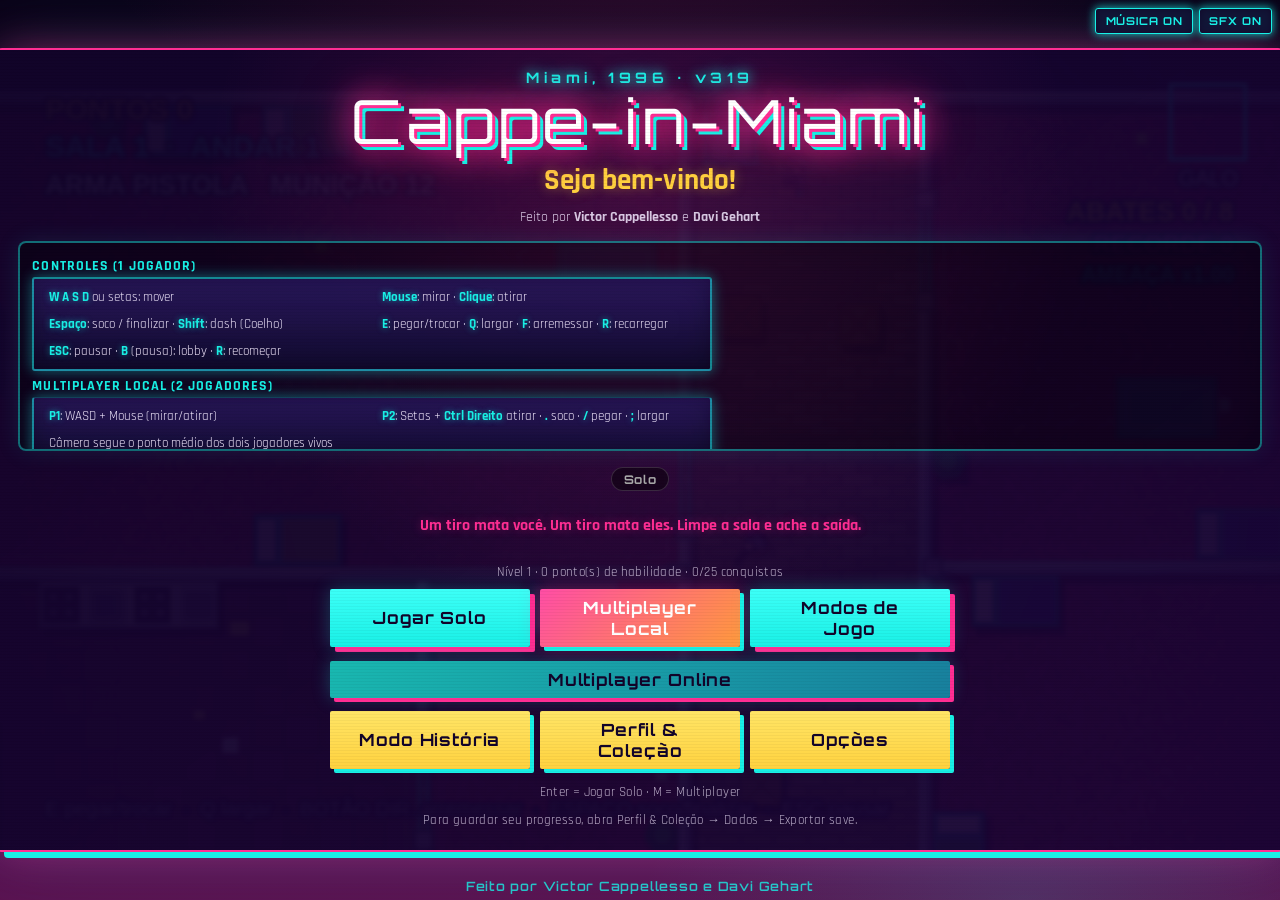
==== Cappe-in-MiamiRustWasm/index.html @ 6940a144 "Altera recarga para R nas duas versões" ====
<!DOCTYPE html>
<html lang="pt-BR">
<head>
  <meta charset="UTF-8">
  <meta name="viewport" content="width=device-width, initial-scale=1">
  <title>Cappe-in-Miami</title>
  <link rel="icon" href="data:,">
  <link rel="preconnect" href="https://fonts.gstatic.com" crossorigin>
  <link rel="preconnect" href="https://fonts.googleapis.com">
  <link rel="stylesheet" href="https://fonts.googleapis.com/css2?family=Orbitron:wght@400;600;700;900&family=Rajdhani:wght@400;600;700&family=Atkinson+Hyperlegible:wght@400;700&display=swap" media="print" onload="this.media='all'">
  <noscript><link rel="stylesheet" href="https://fonts.googleapis.com/css2?family=Orbitron:wght@400;600;700;900&family=Rajdhani:wght@400;600;700&family=Atkinson+Hyperlegible:wght@400;700&display=swap"></noscript>
  <style>
:root { --rosa:#ff2e93; --ciano:#19f0e6; --amarelo:#ffd23f; --roxo:#2d0f5c; --noite:#12042a; --laranja:#ff8a1f; }
* { box-sizing: border-box; }
body {
  margin: 0; min-height: 100vh; display: grid; place-items: center;
  background:
    radial-gradient(ellipse 80% 50% at 50% -10%, rgba(255,46,147,.18), transparent 55%),
    radial-gradient(ellipse 60% 40% at 80% 100%, rgba(25,240,230,.12), transparent 50%),
    linear-gradient(180deg, #0a0218 0%, var(--noite) 35%, var(--roxo) 70%, #5a1250 100%);
  color: #f3e9ff; font-family: "Rajdhani", "Trebuchet MS", Verdana, sans-serif;
  overflow-x: hidden;
}
body::before {
  content: "";
  position: fixed; inset: 0; pointer-events: none; z-index: 0;
  background-image:
    linear-gradient(rgba(25,240,230,.04) 1px, transparent 1px),
    linear-gradient(90deg, rgba(255,46,147,.035) 1px, transparent 1px);
  background-size: 48px 48px;
  mask-image: radial-gradient(ellipse 70% 60% at 50% 40%, #000 20%, transparent 75%);
  animation: grid-drift 28s linear infinite;
}
@keyframes grid-drift { to { background-position: 0 48px, 48px 0; } }
.stage {
  position: relative; z-index: 1;
  width: min(100vw, calc(100vh * 1.6), 1280px); aspect-ratio: 960/600;
  box-shadow:
    0 0 0 2px var(--rosa),
    6px 6px 0 2px var(--ciano),
    0 0 40px rgba(255,46,147,.45),
    0 0 80px rgba(25,240,230,.15);
  border-radius: 2px;
}
canvas { display: block; width: 100%; height: 100%; background: #0d0320; cursor: crosshair; image-rendering: auto; }
.scan { position: absolute; inset: 0; pointer-events: none; background: repeating-linear-gradient(0deg, rgba(0,0,0,.05) 0 1px, transparent 1px 3px); will-change: opacity; }
.overlay {
  position: absolute; inset: 0; display: flex; flex-direction: column; align-items: center; justify-content: center;
  text-align: center; padding: 1rem;
  background:
    radial-gradient(ellipse 90% 70% at 50% 30%, rgba(45,15,92,.55), transparent 70%),
    rgba(10,2,28,.94);
  backdrop-filter: blur(2px);
}
.oculto { display: none; }
.tag { margin: 0; color: var(--ciano); text-shadow: 0 0 12px var(--ciano), 0 0 24px rgba(25,240,230,.4); letter-spacing: .12em; font-weight: 700; }
h1, h2 { font-family: Impact, "Arial Black", sans-serif; font-weight: 400; margin: .2rem 0; }
h1 {
  font-size: clamp(2.6rem, 9vw, 5.5rem); line-height: .95; color: #fff;
  text-shadow: 3px 3px 0 var(--rosa), 6px 6px 0 var(--ciano), 0 0 30px rgba(255,46,147,.8), 0 0 60px rgba(255,46,147,.35);
  animation: neon 4s infinite;
}
h2 { font-size: clamp(1.6rem, 5.5vw, 3rem); color: var(--rosa); text-shadow: 3px 3px 0 var(--ciano), 0 0 20px rgba(255,46,147,.4); }
@keyframes neon { 0%,18%,22%,62%,64%,100% { opacity: 1; } 20%,63% { opacity: .55; } }
.bemvindo { margin: .8rem 0 0; font-size: clamp(1.2rem, 3.5vw, 1.8rem); color: var(--amarelo); font-weight: bold; text-shadow: 0 0 12px rgba(255,210,63,.4); }
.credito { margin: .2rem 0 .6rem; font-size: clamp(.9rem, 2.4vw, 1.1rem); opacity: .9; }
.controles { list-style: none; margin: 0; padding: .6rem 1rem; font-size: clamp(.7rem, 2vw, .95rem);
  border: 2px solid rgba(25,240,230,.55); background: linear-gradient(180deg, rgba(45,15,92,.85), rgba(18,4,42,.9));
  box-shadow: 0 0 20px rgba(25,240,230,.12), inset 0 0 30px rgba(0,0,0,.25); border-radius: 4px; }
.controles li { margin: .15rem 0; }
.controles b { color: var(--ciano); text-shadow: 0 0 6px rgba(25,240,230,.5); }
.regra { color: var(--rosa); font-weight: bold; font-size: clamp(.75rem, 2vw, 1rem); text-shadow: 0 0 10px rgba(255,46,147,.35); }
button {
  padding: .7rem 2.2rem; font: bold 1.2rem Impact, sans-serif; letter-spacing: .05em; cursor: pointer;
  color: var(--noite); background: linear-gradient(180deg, #3dfff7, var(--ciano));
  border: 0; box-shadow: 5px 5px 0 var(--rosa), 0 0 18px rgba(25,240,230,.25);
  border-radius: 3px; transition: transform .12s ease, filter .12s ease, box-shadow .12s ease;
}
button:hover {
  background: linear-gradient(180deg, #ffe066, var(--amarelo));
  box-shadow: 5px 5px 0 var(--ciano), 0 0 22px rgba(255,210,63,.35);
  filter: brightness(1.05);
}
button:focus-visible { outline: 3px solid var(--amarelo); outline-offset: 3px; }
.dica { margin: .4rem 0 0; font-size: .8rem; opacity: .75; letter-spacing: .03em; }

/* seleção de máscaras */
.grade { display: grid; grid-template-columns: repeat(6, minmax(0, 1fr)); gap: clamp(.3rem, 1.2vw, .7rem); width: min(100%, 720px); margin: .4rem 0; }
.grade .m {
  padding: 0; font: 400 clamp(.65rem, 1.8vw, .95rem) Impact, sans-serif; letter-spacing: .03em; color: #fff;
  background: #000; box-shadow: 0 0 0 2px #3b1670; display: flex; flex-direction: column; align-items: center; overflow: hidden;
}
.grade .m img { width: 100%; height: auto; display: block; image-rendering: pixelated; }
.grade .m span { padding: .15rem 0 .2rem; width: 100%; background: #12042a; }
.grade .m:hover { background: #000; box-shadow: 0 0 0 3px var(--amarelo); }
.grade .m.sel { box-shadow: 0 0 0 3px var(--ciano), 0 0 18px var(--ciano); }
.grade .m.sel span { background: var(--ciano); color: var(--noite); }
.info { min-height: 3.2rem; margin: .2rem 0 .6rem; max-width: 620px; font-size: clamp(.8rem, 2.2vw, 1.05rem); display: flex; flex-direction: column; gap: .15rem; }
.info b { font: 400 clamp(1.2rem, 3.6vw, 1.8rem) Impact, sans-serif; color: var(--amarelo); letter-spacing: .04em; }
.linha { display: flex; gap: 1rem; flex-wrap: wrap; justify-content: center; margin-top: .6rem; }
button.sec { background: var(--amarelo); box-shadow: 5px 5px 0 var(--ciano); }
button.sec:hover { background: #fff; }
#resumo { margin: .2rem 0; }
@media (prefers-reduced-motion: reduce) { h1 { animation: none; } }

.mapa { margin: 0 0 .6rem; font-size: clamp(.8rem, 2vw, 1rem); color: var(--ciano); font-weight: bold; }
.mapa select { margin-left: .4rem; padding: .3rem .5rem; font: inherit; color: #fff; background: #2d0f5c; border: 2px solid var(--ciano); }
.grade { width: min(100%, 640px); }
.info { min-height: 2.8rem; margin-bottom: .3rem; }

/* Acabamento CRT e foco de interface */
.overlay { animation: crt-in .28s ease-out both; }
.overlay h1, .overlay h2 { font-family: "Orbitron", Impact, sans-serif; letter-spacing: .08em; }
button, select { font-family: "Orbitron", sans-serif; }
button { transition: transform .12s ease, filter .12s ease, box-shadow .12s ease; }
button:hover { transform: translateY(-2px); filter: brightness(1.18); box-shadow: 0 0 18px rgba(25,240,230,.35); }
.scan { opacity: .72; animation: scan-pulse 5s linear infinite; }
@keyframes crt-in { from { opacity: .35; filter: brightness(1.8) saturate(1.4); } to { opacity: 1; filter: brightness(1) saturate(1); } }
@keyframes scan-pulse { 0%, 100% { opacity: .48; } 50% { opacity: .82; } }
@media (max-width: 700px) {
  .overlay { padding: .55rem; overflow-y: auto; }
  .controles { font-size: .85rem; }
  .grade { gap: .3rem; }
}

.rodape { position: fixed; left: 0; right: 0; bottom: 6px; text-align: center; font: 600 .8rem Orbitron, sans-serif; letter-spacing: .06em; color: var(--ciano); opacity: .8; z-index: 2; }
.grade .m:disabled, .grade .m.lock { opacity: .35; filter: grayscale(1); cursor: not-allowed; transform: none; box-shadow: none; }
.opt-grid { display: grid; grid-template-columns: 1fr 1fr; gap: .8rem; width: min(100%, 760px); }
fieldset { border: 2px solid var(--ciano); background: rgba(45,15,92,.6); padding: .6rem .8rem; text-align: left; }
legend { color: var(--amarelo); font: 700 .9rem Orbitron, sans-serif; padding: 0 .4rem; }
label { display: block; margin: .35rem 0; font-size: .95rem; }
select { margin-left: .3rem; padding: .2rem .4rem; font: inherit; color: #fff; background: #2d0f5c; border: 2px solid var(--ciano); }
.nocrt .scan { display: none; }
@media (max-width: 700px) { .opt-grid { grid-template-columns: 1fr; } }

/* ===== v2: fundo synthwave, painel de áudio, Game Over CRT ===== */
body::before {
  content: ""; position: fixed; left: -50%; right: -50%; bottom: 0; height: 52vh; z-index: 0; pointer-events: none;
  background-image: linear-gradient(rgba(255,46,147,.42) 1px, transparent 1px), linear-gradient(90deg, rgba(25,240,230,.42) 1px, transparent 1px);
  background-size: 64px 64px; transform: perspective(380px) rotateX(64deg); transform-origin: 50% 100%;
  -webkit-mask-image: linear-gradient(transparent, #000 70%); mask-image: linear-gradient(transparent, #000 70%);
  animation: grid-move 1.4s linear infinite;
}
@keyframes grid-move { to { background-position: 0 64px; } }
body.jogando .scan { display: none; }   /* [otimização] em jogo as scanlines vão dentro do canvas (vigScan): sem camada de página recomposta a cada quadro */
body.jogando::before { animation: none; }   /* [otimização] grade 3D parada durante a partida: some o repaint de tela cheia a cada quadro */
.stage, .rodape { position: relative; z-index: 1; }
.rodape { position: fixed; }
h1 { filter: drop-shadow(0 0 12px rgba(255,46,147,.6)); }
.controles { filter: drop-shadow(0 0 6px rgba(25,240,230,.35)); }
button { touch-action: manipulation; }

.audio-bar { position: fixed; top: 8px; right: 8px; z-index: 5; display: flex; gap: .35rem; }
.audio-bar .ab {
  padding: .3rem .6rem; font: 700 .68rem Orbitron, sans-serif; letter-spacing: .08em; color: var(--ciano);
  background: rgba(18,4,42,.85); border: 1px solid var(--ciano); box-shadow: 0 0 8px rgba(25,240,230,.35);
  filter: drop-shadow(0 0 4px rgba(25,240,230,.6)); transition: none;
}
.audio-bar .ab:hover { transform: none; filter: drop-shadow(0 0 6px rgba(255,210,63,.8)); background: rgba(45,15,92,.9); color: var(--amarelo); box-shadow: 0 0 12px rgba(255,210,63,.5); }
.audio-bar .ab[aria-pressed="false"] { color: #6c5a86; border-color: #3b1670; box-shadow: none; filter: none; }
@media (max-width: 700px) { .audio-bar { top: 4px; right: 4px; } .audio-bar .ab { font-size: .6rem; padding: .25rem .45rem; } }

/* Game Over: scanlines, rolagem de CRT e glitch digital */
#fim::before { content: ""; position: absolute; inset: 0; pointer-events: none; background: repeating-linear-gradient(0deg, rgba(0,0,0,.4) 0 1px, transparent 1px 3px); }
#fim::after {
  content: ""; position: absolute; inset: 0; pointer-events: none; background-color: transparent; background-repeat: no-repeat;
  background-size: 100% 200%; background-image: linear-gradient(transparent 44%, rgba(25,240,230,.12) 50%, transparent 56%);
  animation: crt-roll 2.8s linear infinite;
}
@keyframes crt-roll { from { background-position: 0 -100%; } to { background-position: 0 100%; } }
#fim.glitch h2 { animation: glitch 1.4s steps(2, end) infinite; }
#fim.glitch #resumo { animation: glitch-soft 2.2s steps(3, end) infinite; }
@keyframes glitch {
  0%, 100% { transform: translate(0); text-shadow: 3px 3px 0 var(--rosa), -3px 0 0 var(--ciano); }
  20% { transform: translate(-4px, 1px); text-shadow: -4px 0 0 var(--ciano), 4px 0 0 var(--rosa); }
  40% { transform: translate(3px, -1px); clip-path: inset(0 0 40% 0); }
  60% { transform: translate(0); clip-path: inset(30% 0 0 0); }
}
@keyframes glitch-soft { 0%, 100% { opacity: 1; } 50% { opacity: .75; } 75% { opacity: .9; } }
@media (prefers-reduced-motion: reduce) {
  body::before, #fim::after, .scan, #fim.glitch h2, #fim.glitch #resumo { animation: none; }
}
</style>
  <link rel="stylesheet" href="css/expansion.css">
  <link rel="stylesheet" href="css/acessibilidade.css">
  <script>
    window.__earlyErrors = [];
    window.addEventListener('error', e => window.__earlyErrors.push((e.message || 'erro') + ' @' + (e.filename || '').split('/').pop() + ':' + e.lineno));
    window.addEventListener('unhandledrejection', e => window.__earlyErrors.push('promise: ' + (e.reason && e.reason.message || e.reason)));
    window.EXP={cols:10,perfTier:0,log:function(){},sfx:function(){},recheck:function(){},checkUnlocks:function(){},fireOk:function(){return true},onFire:function(){},tick:function(){},drawWorld:function(){},drawFx:function(){},drawHUD:function(){},applyS:function(){},spread:function(w){return w.spread},life:function(w){return w.life},spd:function(w){return w.spd}};
  </script>
</head>
<body>
  <svg width="0" height="0" style="position:absolute" aria-hidden="true" focusable="false">
    <filter id="cb-prot" color-interpolation-filters="sRGB"><feColorMatrix type="matrix" values="0.152286 1.052583 -0.204868 0 0  0.114503 0.786281 0.099216 0 0  -0.003882 -0.048116 1.051998 0 0  0 0 0 1 0"/></filter>
    <filter id="cb-deut" color-interpolation-filters="sRGB"><feColorMatrix type="matrix" values="0.367322 0.860646 -0.227968 0 0  0.280085 0.672501 0.047413 0 0  -0.01182 0.04294 0.968881 0 0  0 0 0 1 0"/></filter>
    <filter id="cb-trit" color-interpolation-filters="sRGB"><feColorMatrix type="matrix" values="1.255528 -0.076749 -0.178779 0 0  -0.078411 0.930809 0.147602 0 0  0.004733 0.691367 0.3039 0 0  0 0 0 1 0"/></filter>
  </svg>
  <nav id="audioBar" class="audio-bar" aria-label="Controles de áudio">
    <button type="button" id="aMus" class="ab" aria-pressed="true">MÚSICA ON</button>
    <button type="button" id="aSfx" class="ab" aria-pressed="true">SFX ON</button>
  </nav>
  <main class="stage">
    <canvas id="c" width="960" height="600" aria-label="Área do jogo"></canvas>

    <section id="menu" class="overlay">
      <p class="tag">Miami, 1996 · v319</p>
      <h1>Cappe-in-Miami</h1>
      <p class="bemvindo">Seja bem-vindo!</p>
      <p class="credito">Feito por <strong>Victor Cappellesso</strong> e <strong>Davi Gehart</strong></p>
      <div class="menu-controls-box">
        <p class="menu-section-title">Controles (1 Jogador)</p>
        <ul class="controles">
          <li><b>W A S D</b> ou setas: mover</li>
          <li><b>Mouse</b>: mirar · <b>Clique</b>: atirar</li>
          <li><b>Espaço</b>: soco / finalizar · <b>Shift</b>: dash (Coelho)</li>
          <li><b>E</b>: pegar/trocar · <b>Q</b>: largar · <b>F</b>: arremessar · <b>R</b>: recarregar</li>
          <li><b>ESC</b>: pausar · <b>B</b> (pausa): lobby · <b>R</b>: recomeçar</li>
        </ul>
        <p class="menu-section-title">Multiplayer Local (2 Jogadores)</p>
        <ul class="controles multi-ctrl">
          <li><b>P1</b>: WASD + Mouse (mirar/atirar)</li>
          <li><b>P2</b>: Setas + <b>Ctrl Direito</b> atirar · <b>.</b> soco · <b>/</b> pegar · <b>;</b> largar</li>
          <li>Câmera segue o ponto médio dos dois jogadores vivos</li>
        </ul>
      </div>
      <p class="regra">Um tiro mata você. Um tiro mata eles. Limpe a sala e ache a saída.</p>
      <p id="lvlTag" class="dica"></p>
      <div class="menu-row primary-actions" role="group" aria-label="Jogar">
        <button id="jogar" type="button">Jogar Solo</button>
        <button id="multiBtn" type="button" class="multi-btn">Multiplayer Local</button>
        <button id="modosBtn" type="button">Modos de Jogo</button>
      </div>
      <div class="menu-row" role="group" aria-label="Outras telas">
        <button id="histBtn" type="button" class="sec">Modo História</button>
        <button id="perfilBtn" type="button" class="sec">Perfil &amp; Coleção</button>
        <button id="optBtn" type="button" class="sec">Opções</button>
      </div>
      <p class="dica">Enter = Jogar Solo · M = Multiplayer</p>
      <p class="dica">Para guardar seu progresso, abra Perfil &amp; Coleção → Dados → Exportar save.</p>
    </section>

    <section id="mascaras" class="overlay oculto">
      <h2>Escolha sua máscara</h2>
      <div id="grade" class="grade"></div>
      <p id="info" class="info"></p>
      <label class="mapa">Mapa: <select id="mapa"></select></label>
      <button id="comecar" type="button">Começar</button>
      <p class="dica">clique numa máscara · setas movem · Enter começa</p>
    </section>

    <section id="opcoes" class="overlay oculto">
      <h2>Opções</h2>
      <div class="opt-grid">
        <fieldset><legend>VÍDEO</legend>
          <label>Predefinição gráfica <select id="o-gfx"><option value="ultra">Ultra</option><option value="alto">Alto</option><option value="medio">Médio</option><option value="baixo">Baixo</option><option value="max">Desempenho máximo</option><option value="personalizado">Personalizado</option></select></label>
          <label>Qualidade do sangue <select id="o-blood"><option value="ultra">Ultra (permanente, denso)</option><option value="alta">Alta (permanente)</option><option value="media">Média (some em 3 s)</option><option value="baixa">Baixa</option><option value="off">Desativado</option></select></label>
          <label>Vermelho do sangue <input type="range" id="o-bloodRed" min="0" max="100" step="5"> <span id="o-bloodRedV"></span></label>
          <label>Brilho <input type="range" id="o-bright" min="50" max="150" step="5"> <span id="o-brightV"></span></label>
          <label><input type="checkbox" id="o-crt"> Scanlines CRT</label>
          <label><input type="checkbox" id="o-ghost"> Rastro de movimento</label>
          <label><input type="checkbox" id="o-aa"> Antialiasing (suavização)</label>
          <label><input type="checkbox" id="o-bloom"> Bloom / brilho neon</label>
          <label><input type="checkbox" id="o-grade"> Color grade (tom Miami)</label>
          <label><input type="checkbox" id="o-glow"> Auras e halos</label>
          <label><input type="checkbox" id="o-shadows"> Sombras suaves</label>
          <label><input type="checkbox" id="o-dust"> Poeira ambiente</label>
          <label>Partículas <select id="o-particles"><option value="alta">Alta</option><option value="media">Média</option><option value="baixa">Baixa</option><option value="off">Desativadas</option></select></label>
          <label>Escala de renderização <select id="o-res"><option value="auto">Automática</option><option value="1">1x (mais leve)</option><option value="1.5">1.5x</option><option value="2">2x (mais nítido)</option></select></label>
          <label>Limite de FPS <select id="o-fps"><option value="0">Desbloqueado</option><option value="120">120 FPS</option><option value="60">60 FPS</option><option value="30">30 FPS</option></select></label>
          <label>Tamanho da tela <select id="o-stage"><option value="p">Pequena (640 px)</option><option value="m">Média (800 px)</option><option value="g">Grande (1024 px)</option><option value="x">Máxima (1280 px)</option><option value="f">Tela cheia (ajusta à janela)</option></select></label>
          <p class="dica">Use uma predefinição (Ultra/Alto/Médio…) ou marque Personalizado e ajuste cada item.</p>
        </fieldset>
        <fieldset><legend>JOGABILIDADE</legend>
          <label><input type="checkbox" id="o-shake"> Tremor de tela e coice</label>
          <label>Intensidade do tremor <input type="range" id="o-shakeAmt" min="0" max="100" step="5"> <span id="o-shakeAmtV"></span></label>
          <label>Sensibilidade da câmera <input type="range" id="o-sens" min="0.5" max="3" step="0.1"> <span id="o-sensV"></span></label>
          <label>Zoom da câmera <select id="o-zoom"><option value="0.9">Padrão (0,9x)</option><option value="1">1x</option><option value="0.75">Afastado (0,75x)</option><option value="1.25">Próximo (1,25x)</option></select></label>
          <label>Janela de combo <input type="range" id="o-combo" min="2" max="6" step="0.5"> <span id="o-comboV"></span></label>
          <label>Zona morta da câmera <input type="range" id="o-dead" min="0" max="2" step="0.1"> <span id="o-deadV"></span></label>
          <label>Amortecimento do tremor <select id="o-decay"><option value="rapido">Rápido</option><option value="padrao">Padrão</option><option value="suave">Suave</option></select></label>
          <label>Teclas de movimento <select id="o-keys"><option value="wasd">WASD + setas</option><option value="setas">Somente setas</option></select></label>
          <label>Pegar/arremessar arma <select id="o-pick"><option value="e">E</option><option value="g">G</option><option value="t">T</option></select></label>
        </fieldset>
        <fieldset><legend>ÁUDIO &amp; DADOS</legend>
          <label>Volume da música <input type="range" id="o-musVol" min="0" max="1" step=".05"></label>
          <label>Volume dos efeitos <input type="range" id="o-sfxVol" min="0" max="1" step=".05"></label>
          <label><input type="checkbox" id="o-events"> Eventos aleatórios (apagão, reforços, alarme)</label>
          <p class="dica">Ferramentas de desenvolvedor: abra com ?dev=1</p>
        </fieldset>
        <fieldset><legend>ACESSIBILIDADE</legend>
          <label>Tamanho do texto <select id="o-txt"><option value="normal">Normal</option><option value="grande">Grande (+20%)</option><option value="muito">Muito grande (+40%)</option></select></label>
          <label><input type="checkbox" id="o-hc"> Alto contraste</label>
          <label>Filtro para daltonismo <select id="o-cb"><option value="none">Nenhum</option><option value="prot">Protanopia (sem vermelho)</option><option value="deut">Deuteranopia (sem verde)</option><option value="trit">Tritanopia (sem azul)</option></select></label>
          <label><input type="checkbox" id="o-rmotion"> Reduzir animações da interface</label>
          <label><input type="checkbox" id="o-noflash"> Reduzir flashes na tela</label>
          <label><input type="checkbox" id="o-dyslex"> Fonte legível para dislexia</label>
          <button type="button" id="o-a11yReset" class="sec">Restaurar padrões</button>
          <p class="dica">Preferências de acessibilidade são salvas no navegador.</p>
        </fieldset>
        <fieldset><legend>MULTIPLAYER LOCAL</legend>
          <label><input type="checkbox" id="o-multi"> Ativar multiplayer local (2 jogadores)</label>
          <label>Modo multiplayer <select id="o-multiMode"><option value="coop">Co-op Clássico</option><option value="horda">Co-op Horda (+ inimigos)</option><option value="survive">Co-op Sobrevivência</option></select></label>
          <label>Modo de vidas <select id="o-lives"><option value="shared">Compartilhadas (qualquer um morre = game over)</option><option value="independent">Independentes (só acaba quando os dois morrem)</option></select></label>
          <label><input type="checkbox" id="o-ff" checked> Fogo amigo (balas do parceiro ferem)</label>
          <label>Câmera multiplayer <select id="o-camMulti"><option value="mid">Ponto médio</option><option value="p1">Seguir P1</option><option value="p2">Seguir P2</option></select></label>
          <label>Controles do P2 <select id="o-p2scheme"><option value="arrows">Setas + teclas laterais</option><option value="numpad">Numpad (8/4/6/2 + 0 atirar)</option></select></label>
          <p class="dica">P1 sempre usa WASD + Mouse. Ative aqui ou pelo botão Multiplayer do menu.</p>
        </fieldset>
        <fieldset><legend>MAIS CONFIGURAÇÕES</legend>
          <label><input type="checkbox" id="o-showFps"> Mostrar contador de FPS</label>
          <label><input type="checkbox" id="o-showPing" disabled> Mostrar latência (online futuro)</label>
          <label>Volume mestre <input type="range" id="o-masterVol" min="0" max="1" step=".05"> <span id="o-masterVolV"></span></label>
          <label>Sensibilidade do mouse <input type="range" id="o-mouseSens" min="0.3" max="3" step="0.1"> <span id="o-mouseSensV"></span></label>
          <label><input type="checkbox" id="o-invertY"> Inverter eixo Y da mira</label>
          <label><input type="checkbox" id="o-autoReload"> Recarregar automático ao esvaziar pente</label>
          <label><input type="checkbox" id="o-crosshair"> Mira customizada (cruz)</label>
          <label>Opacidade da mira <input type="range" id="o-crossOp" min="20" max="100" step="5"> <span id="o-crossOpV"></span></label>
        </fieldset>
        <fieldset><legend>IDIOMA</legend>
          <label>Idioma <select id="o-lang"></select></label>
        </fieldset>
      </div>
      <p class="dica">Salvo automaticamente no navegador · Multiplayer local funciona sem internet</p>
      <button id="optBack" type="button" class="sec">Voltar</button>
    </section>
    <section id="dif" class="overlay oculto">
      <h2>Dificuldade da História</h2>
      <p class="credito">Hardcore: quase impossível. Mais inimigos, tiros mais rápidos, sem colete e sem milagre.</p>
      <div class="linha">
        <button type="button" onclick="setDif('facil')">Fácil</button>
        <button type="button" onclick="setDif('medio')">Médio</button>
        <button type="button" onclick="setDif('dificil')">Difícil</button>
        <button type="button" onclick="setDif('hardcore')" class="sec">Hardcore</button>
      </div>
      <p id="difStatus" class="dica"></p>
      <button type="button" class="sec" onclick="toMenu()">Voltar</button>
    </section>
    <section id="historia" class="overlay oculto">
      <p id="histNum" class="tag"></p>
      <h2 id="histT"></h2>
      <p id="histTxt" class="credito" style="max-width:620px"></p>
      <p class="credito" style="color:var(--ciano)">Feito por <strong>Victor Cappellesso</strong> e <strong>Davi Gehart</strong></p>
      <button id="histgo" type="button">Começar</button>
      <p class="dica">Enter continua · se morrer, você recomeça este capítulo</p>
    </section>
    <section id="fim" class="overlay oculto">
      <h2>Você morreu</h2>
      <p id="resumo"></p>
      <p class="credito">Feito por <strong>Victor Cappellesso</strong> e <strong>Davi Gehart</strong></p>
      <div class="linha">
        <button id="again" type="button">Tentar de novo</button>
        <button id="trocar" type="button" class="sec">Trocar máscara</button>
      </div>
    </section>
    <div class="scan" aria-hidden="true"></div>
  </main>
  <footer class="rodape">Feito por Victor Cappellesso e Davi Gehart</footer>
  <noscript>Ative o JavaScript para jogar.</noscript>
  <script>
// Mapas fixos (layouts baseados nas imagens). Coordenadas em pixels da imagem de referência (iw x ih).
// salas: [x, y, w, h, piso, 1 = mobília automática]   H/V: [linha, início, fim, [centros das portas]]
// mob: [tipo, centroX, centroY, w, h] (tamanhos em px da imagem)   ini: início   saida: [cx, cy, w, h]
const MAPAS_BASE = [
  { id: 'apto', esc: 1.6, nome: 'Apartamentos', iw: 640, ih: 576,
    salas: [
      [232, 5, 153, 80, 'brickRed'], [20, 85, 600, 50, 'brick'], [285, 135, 50, 425, 'brick'], [20, 325, 600, 50, 'brick'],
      [20, 135, 75, 115, 'kitchen', 1], [95, 135, 80, 115, 'red', 1], [175, 135, 110, 115, 'orange', 1],
      [20, 250, 75, 75, 'purple', 1], [95, 250, 80, 75, 'navy', 1], [175, 250, 110, 75, 'kitchen', 1],
      [335, 135, 130, 95, 'red', 1], [465, 135, 55, 95, 'navy', 1], [520, 135, 100, 95, 'kitchen', 1],
      [335, 230, 80, 95, 'kitchen', 1], [415, 230, 80, 95, 'purple', 1], [495, 230, 125, 95, 'orange', 1],
      [20, 375, 100, 95, 'kitchen', 1], [120, 375, 55, 95, 'navy', 1], [175, 375, 110, 95, 'kitchen', 1],
      [20, 470, 105, 90, 'orange', 1], [125, 470, 75, 90, 'red', 1], [200, 470, 85, 90, 'purple', 1],
      [335, 375, 55, 105, 'kitchen', 1], [390, 375, 50, 105, 'navy', 1], [440, 375, 180, 105, 'purple', 1],
      [335, 480, 80, 80, 'kitchen', 1], [415, 480, 105, 80, 'orange', 1], [520, 480, 100, 80, 'red', 1]],
    H: [[5, 232, 385, []], [85, 20, 620, [310]], [135, 20, 285, [130, 230]], [135, 335, 620, [400, 570]],
      [250, 20, 285, [57, 130, 230]], [230, 335, 620, [375, 435, 560]], [325, 20, 285, [57, 230]], [325, 335, 620, [375, 560]],
      [375, 20, 285, [70, 230]], [375, 335, 620, [360, 530]], [470, 20, 285, [70, 150, 240]], [480, 335, 620, [365, 430, 560]], [560, 20, 620, []]],
    V: [[20, 85, 560, []], [620, 85, 560, []], [232, 5, 85, []], [385, 5, 85, []],
      [285, 135, 325, [190, 290]], [285, 375, 560, [420, 515]], [335, 135, 325, [180, 280]], [335, 375, 560, [425, 520]],
      [95, 135, 325, [190, 288]], [175, 135, 325, [190, 288]], [465, 135, 230, [180]], [520, 135, 230, [180]], [415, 230, 325, [275]], [495, 230, 325, [275]],
      [120, 375, 470, [430]], [175, 375, 470, [430]], [125, 470, 560, [515]], [200, 470, 560, [515]],
      [390, 375, 480, [430]], [440, 375, 480, [430]], [415, 480, 560, [520]], [520, 480, 560, [520]]],
    mob: [], ini: [310, 540], saida: [308, 40, 120, 50] },

  { id: 'academia', esc: 1.5, nome: 'Academia', iw: 706, ih: 720,
    salas: [
      [320, 10, 120, 160, 'brickRed'], [325, 170, 115, 195, 'brickRed'], [245, 365, 195, 265, 'brickRed'], [440, 365, 230, 75, 'brickRed'],
      [130, 130, 195, 235, 'orange'], [15, 170, 115, 195, 'brownT'], [15, 365, 230, 265, 'redD'], [440, 130, 230, 235, 'wood'],
      [440, 440, 145, 190, 'kitchen'], [585, 440, 85, 190, 'checker']],
    H: [[10, 320, 440, []], [130, 130, 325, []], [130, 440, 670, []], [170, 15, 130, []], [170, 320, 440, [380]],
      [365, 15, 245, [70, 190]], [365, 245, 325, [285]], [365, 440, 670, [520]], [440, 440, 670, [480]], [630, 15, 670, []]],
    V: [[15, 170, 630, []], [670, 130, 630, []], [130, 130, 365, [270]], [325, 10, 365, [250]], [440, 10, 365, [280]], [245, 365, 630, [500]], [440, 440, 630, [540]]],
    mob: [['banco', 215, 215, 90, 30], ['banco', 215, 310, 90, 30], ['vaso', 40, 330, 24, 28], ['pia', 100, 200, 28, 24], ['banheira', 60, 250, 40, 90],
      ['sofa', 48, 470, 36, 130], ['sofa', 48, 590, 36, 60], ['mesa', 105, 540, 50, 80],
      ['mesa', 500, 170, 100, 40], ['mesa', 610, 170, 100, 40], ['mesa', 500, 330, 100, 40], ['balcao', 650, 540, 34, 150], ['mesa', 520, 590, 80, 40]],
    ini: [340, 590], saida: [380, 60, 100, 60] },

  { id: 'estudio', esc: 0.95, nome: 'Estúdio', iw: 2086, ih: 1412,
    salas: [
      [270, 90, 830, 970, 'conc'], [915, 25, 255, 265, 'conc'], [12, 420, 258, 440, 'blueT'], [335, 1065, 200, 185, 'checker'],
      [790, 1070, 320, 300, 'grayC'], [1108, 285, 330, 260, 'teal2'], [1108, 545, 330, 705, 'blueT'], [1438, 290, 185, 890, 'teal'],
      [1175, 25, 445, 260, 'teal'], [1620, 30, 260, 255, 'darkT'], [1625, 290, 445, 255, 'checker'], [1625, 545, 445, 190, 'teal'],
      [1625, 735, 255, 260, 'checker'], [1880, 735, 190, 260, 'teal'], [1625, 995, 445, 190, 'teal']],
    H: [[90, 270, 915, []], [1060, 270, 1110, [435, 950]], [1250, 335, 535, []], [1370, 790, 1110, []], [420, 12, 270, []], [860, 12, 270, []],
      [25, 915, 1620, []], [30, 1620, 1880, []], [285, 1100, 2070, [1270, 1530, 1750]], [545, 1108, 1438, [1270]], [545, 1623, 2070, [1900]],
      [735, 1623, 2070, [1750]], [995, 1623, 2070, [1750]], [1185, 1438, 2070, []], [1250, 1108, 1438, []]],
    V: [[270, 90, 1060, [640]], [12, 420, 860, []], [335, 1060, 1250, []], [535, 1060, 1250, []], [790, 1060, 1370, []],
      [915, 25, 90, []], [1175, 25, 285, [150]], [1108, 285, 1370, [420, 800]], [1438, 285, 1250, [415, 900]],
      [1623, 285, 1185, [420, 640, 865, 1090]], [1620, 25, 285, [150]], [1880, 30, 285, []], [1880, 735, 995, [865]], [2070, 285, 1185, []]],
    mob: [['palco', 755, 640, 470, 460], ['balcao', 1262, 730, 45, 300], ['vaso', 440, 1200, 24, 28]],
    ini: [100, 640], saida: [1850, 1090, 160, 100] },

  { id: 'cassino', esc: 1.4, nome: 'Cassino', iw: 940, ih: 720,
    salas: [
      [5, 5, 210, 370, 'redD'], [215, 5, 720, 85, 'redD'], [215, 90, 225, 230, 'white'], [500, 90, 225, 230, 'white'],
      [440, 90, 60, 285, 'redD'], [405, 375, 125, 125, 'redD'], [405, 500, 125, 130, 'black'], [405, 630, 125, 85, 'white'],
      [215, 320, 225, 55, 'redD'], [500, 320, 435, 55, 'redD'], [720, 90, 215, 230, 'purple'],
      [5, 375, 125, 125, 'white'], [5, 500, 125, 125, 'green'], [130, 375, 275, 250, 'pink'], [5, 625, 400, 90, 'maroon'],
      [535, 375, 285, 250, 'redD'], [820, 375, 115, 125, 'white'], [820, 500, 115, 125, 'green'], [530, 625, 405, 90, 'maroon']],
    H: [[5, 5, 935, []], [90, 215, 440, [330]], [90, 500, 935, [610, 820]], [320, 215, 440, [330]], [320, 500, 720, [610]], [320, 720, 935, [820]],
      [375, 5, 405, [60, 300]], [375, 530, 935, [600, 880]], [500, 5, 130, [60]], [500, 820, 935, [880]], [630, 405, 530, [467]],
      [625, 5, 405, [60, 270]], [625, 530, 935, [600, 880]], [715, 5, 935, []]],
    V: [[5, 5, 715, []], [935, 5, 715, []], [215, 5, 375, [50, 345]], [440, 90, 320, []], [500, 90, 320, []], [720, 90, 320, [200]],
      [130, 375, 625, [440, 560]], [405, 375, 715, [440, 670]], [530, 375, 715, [440, 670]], [820, 375, 625, [440, 560]]],
    mob: [['felt', 650, 450, 130, 60], ['felt', 745, 560, 60, 110], ['poltrona', 255, 285, 60, 30], ['poltrona', 535, 285, 60, 30],
      ['mesa', 830, 250, 170, 50], ['sofa', 160, 450, 30, 90], ['planta', 30, 30, 26, 26], ['planta', 905, 340, 26, 26], ['sinuca', 300, 520, 90, 50]],
    ini: [467, 680], saida: [100, 100, 120, 90] },

  { id: 'fliperama', esc: 1.3, nome: 'Fliperama', iw: 841, ih: 880,
    salas: [
      [315, 10, 285, 105, 'brickRed'], [28, 115, 432, 325, 'blue'], [28, 405, 292, 395, 'blue'], [28, 115, 140, 140, 'purple'],
      [460, 115, 335, 235, 'kitchen'], [460, 350, 335, 205, 'green'], [320, 560, 475, 240, 'orange']],
    H: [[10, 315, 600, []], [115, 28, 795, [390]], [255, 28, 168, [100]], [350, 460, 795, [630]], [555, 320, 795, [620]], [800, 28, 795, []]],
    V: [[315, 10, 115, []], [600, 10, 115, []], [28, 115, 800, []], [795, 115, 800, []], [168, 115, 255, []],
      [460, 115, 350, [230]], [460, 350, 555, [375]], [320, 555, 800, [680]]],
    mob: [['poco', 390, 497, 140, 115], ['sinuca', 270, 250, 90, 50], ['sinuca', 120, 500, 50, 90], ['sinuca', 600, 680, 60, 130], ['sinuca', 690, 680, 60, 130],
      ['arcade', 60, 770, 36, 50], ['arcade', 105, 770, 36, 50], ['arcade', 150, 770, 36, 50], ['arcade', 195, 770, 36, 50], ['arcade', 240, 770, 36, 50],
      ['arcade', 55, 560, 50, 36], ['arcade', 55, 620, 50, 36], ['arcade', 215, 140, 36, 50], ['arcade', 265, 140, 36, 50],
      ['balcao', 620, 140, 150, 30], ['mesa', 540, 260, 70, 60], ['sofa', 770, 450, 40, 150]],
    ini: [410, 760], saida: [455, 60, 150, 60] },

  { id: 'central', esc: 1.4, nome: 'Escritório Central', iw: 840, ih: 720,
    salas: [
      [120, 150, 605, 385, 'conc'], [10, 40, 215, 110, 'cream'], [295, 5, 250, 145, 'cream'], [612, 40, 215, 110, 'cream'],
      [10, 290, 110, 140, 'cream'], [725, 290, 95, 145, 'cream'], [10, 535, 212, 185, 'cream'], [222, 535, 110, 185, 'teal'],
      [332, 535, 178, 185, 'brick'], [612, 535, 213, 185, 'cream']],
    H: [[150, 10, 120, []], [150, 120, 725, [170, 420, 665]], [150, 725, 825, []], [40, 10, 225, []], [5, 295, 545, []], [40, 612, 825, []],
      [290, 10, 120, []], [430, 10, 120, []], [290, 725, 820, []], [435, 725, 820, []],
      [535, 10, 120, []], [535, 120, 725, [170, 277, 420, 665]], [535, 725, 825, []], [720, 10, 825, []]],
    V: [[10, 40, 150, []], [225, 40, 150, []], [295, 5, 150, []], [545, 5, 150, []], [612, 40, 150, []], [825, 40, 150, []],
      [10, 290, 430, []], [820, 290, 435, []], [120, 150, 535, [360]], [725, 150, 535, [360]],
      [10, 535, 720, []], [222, 535, 720, []], [332, 535, 720, []], [510, 535, 720, []], [612, 535, 720, []], [825, 535, 720, []]],
    mob: [['poco', 277, 342, 105, 175], ['poco', 560, 342, 110, 175], ['mesa', 90, 85, 80, 36], ['mesa', 660, 70, 70, 36],
      ['poltrona', 50, 360, 50, 30], ['balcao', 420, 40, 140, 30], ['mesa', 420, 650, 100, 40], ['vaso', 300, 600, 24, 28]],
    ini: [418, 300], saida: [770, 100, 90, 56] },

  { id: 'mansao', esc: 1.5, nome: 'Mansão', iw: 654, ih: 720,
    salas: [
      [205, 5, 250, 150, 'wood'], [10, 85, 195, 145, 'wood'], [455, 85, 195, 145, 'wood'], [260, 155, 140, 75, 'cream'],
      [95, 230, 470, 85, 'cream'], [255, 315, 140, 225, 'cream'], [90, 315, 165, 115, 'parquet'], [90, 430, 165, 110, 'parquet'],
      [395, 315, 170, 115, 'parquet'], [395, 430, 170, 110, 'parquet'], [30, 540, 600, 100, 'cream'], [120, 640, 80, 75, 'cream'], [455, 640, 95, 75, 'cream']],
    H: [[5, 205, 455, []], [155, 205, 455, [330]], [230, 10, 260, [150]], [230, 400, 650, [510]], [85, 10, 205, []], [85, 455, 650, []],
      [315, 95, 255, []], [315, 395, 565, []], [430, 90, 255, []], [430, 395, 565, []], [540, 30, 630, [325]], [640, 30, 630, [160, 500]],
      [715, 120, 200, []], [715, 455, 550, []]],
    V: [[205, 5, 230, [120]], [455, 5, 230, [120]], [10, 85, 230, []], [650, 85, 230, []], [260, 155, 230, []], [400, 155, 230, []],
      [95, 230, 540, []], [565, 230, 540, []], [255, 315, 540, [370, 485]], [395, 315, 540, [370, 485]],
      [30, 540, 640, []], [630, 540, 640, []], [120, 640, 715, []], [200, 640, 715, []], [455, 640, 715, []], [550, 640, 715, []]],
    mob: [['mesa', 330, 40, 130, 36], ['mesaR', 105, 160, 80, 80], ['mesaR', 550, 160, 80, 80],
      ['mesa', 172, 372, 90, 45], ['mesa', 172, 485, 90, 45], ['mesa', 480, 372, 90, 45], ['mesa', 480, 485, 90, 45],
      ['planta', 55, 565, 26, 26], ['planta', 605, 565, 26, 26], ['poltrona', 70, 615, 50, 24], ['poltrona', 580, 615, 50, 24]],
    ini: [500, 690], saida: [330, 105, 130, 60] },

  { id: 'metro', esc: 1.5, nome: 'Estação de metrô', iw: 640, ih: 480,
    salas: [[20, 20, 200, 110, 'blueT'], [220, 20, 220, 110, 'grayC'], [440, 20, 180, 110, 'white'], [20, 130, 600, 200, 'conc'], [20, 330, 250, 130, 'checker'], [270, 330, 350, 130, 'darkT']],
    H: [[20, 20, 620, []], [130, 20, 620, [110, 330, 540]], [330, 20, 620, [120, 440]], [460, 20, 620, []]],
    V: [[20, 20, 440, [240]], [620, 20, 440, [240]], [220, 20, 110, [70]], [440, 20, 110, [70]], [270, 330, 460, [390]]],
    mob: [['banco', 120, 240, 60, 26], ['banco', 520, 240, 60, 26], ['vaso', 250, 200, 24, 28]],
    ini: [330, 240], saida: [540, 75, 100, 60] },

  { id: 'hotel', esc: 1.3, nome: 'Hotel Coral', iw: 700, ih: 560,
    salas: [[20, 20, 260, 240, 'redD'], [420, 20, 260, 240, 'white'], [20, 280, 260, 260, 'blue'], [420, 280, 260, 260, 'purple'], [280, 20, 140, 520, 'redD']],
    H: [[20, 20, 680, []], [260, 20, 280, [150]], [260, 420, 680, [550]], [540, 20, 680, []]],
    V: [[20, 20, 520, [280]], [680, 20, 520, [280]], [280, 20, 260, [120]], [420, 20, 520, [120, 400]], [280, 280, 260, [400]]],
    mob: [['vaso', 350, 200, 24, 28], ['planta', 350, 330, 26, 26], ['mesa', 150, 120, 80, 40], ['poltrona', 90, 200, 50, 24], ['sofa', 80, 420, 130, 36], ['balcao', 600, 200, 150, 30], ['mesa', 550, 400, 80, 40]],
    ini: [350, 500], saida: [600, 470, 100, 50] },

  { id: 'phonehom', esc: 1.4, nome: 'Central Telefônica', iw: 600, ih: 480,
    salas: [[20, 20, 280, 220, 'cream'], [320, 20, 260, 220, 'cream'], [20, 240, 180, 220, 'teal'], [200, 240, 380, 220, 'checker']],
    H: [[20, 20, 580, []], [240, 20, 580, [150, 450]], [460, 20, 580, []]],
    V: [[20, 20, 440, [240]], [580, 20, 440, [240]], [300, 20, 220, []], [200, 240, 460, [350]]],
    mob: [['mesa', 120, 100, 100, 40], ['mesa', 430, 100, 100, 40], ['balcao', 330, 400, 160, 30], ['vaso', 540, 280, 24, 28], ['vaso', 60, 280, 24, 28]],
    ini: [400, 430], saida: [100, 370, 100, 50] },

  { id: 'boate', esc: 1.2, nome: 'Boate Mar Vermelho', iw: 760, ih: 600,
    salas: [[20, 20, 420, 240, 'black'], [460, 20, 280, 240, 'purple'], [20, 280, 300, 280, 'redD'], [340, 280, 400, 280, 'checker']],
    H: [[20, 20, 740, []], [260, 20, 740, [200, 600]], [580, 20, 740, []]],
    V: [[20, 20, 560, [300]], [740, 20, 560, [300]], [440, 20, 240, [140]], [320, 280, 560, [440]]],
    mob: [['sinuca', 120, 120, 90, 50], ['sofa', 300, 160, 40, 120], ['sofa', 600, 120, 120, 40], ['mesa', 640, 200, 90, 40], ['balcao', 60, 360, 40, 150], ['balcao', 150, 360, 40, 150], ['mesa', 220, 420, 60, 60], ['palco', 560, 410, 240, 90]],
    ini: [200, 500], saida: [660, 520, 100, 50] },

  { id: 'delegacia', esc: 1.3, nome: 'Delegacia', iw: 700, ih: 600,
    salas: [[20, 20, 300, 240, 'cream'], [340, 20, 340, 240, 'teal2'], [20, 280, 130, 280, 'grayC'], [160, 280, 150, 280, 'darkT'], [340, 280, 340, 280, 'white']],
    H: [[20, 20, 680, []], [260, 20, 680, [160, 520]], [580, 20, 680, []]],
    V: [[20, 20, 560, [300]], [680, 20, 560, []], [320, 20, 260, [140]], [320, 280, 560, [420]], [150, 280, 560, [420]]],
    mob: [['balcao', 100, 140, 200, 30], ['poltrona', 240, 60, 50, 24], ['mesa', 520, 110, 130, 60], ['poltrona', 420, 60, 40, 30], ['banco', 80, 430, 60, 30], ['mesa', 480, 450, 100, 40], ['vaso', 620, 320, 24, 28]],
    ini: [600, 480], saida: [70, 380, 90, 60] },
  { id: 'garagem', esc: 1.4, nome: 'Garagem', iw: 640, ih: 480,
    salas: [[20, 20, 280, 200, 'conc'], [320, 20, 300, 200, 'checker'], [20, 240, 280, 220, 'blueT'], [320, 240, 300, 220, 'darkT']],
    H: [[20, 20, 620, []], [230, 20, 620, [120, 220]], [460, 20, 620, []]],
    V: [[20, 20, 440, [230]], [620, 20, 440, [230]], [300, 20, 210, [100]], [300, 230, 230, [360]]],
    mob: [['banco', 150, 340, 60, 26], ['vaso', 450, 130, 24, 28], ['banco', 470, 360, 60, 26]],
    ini: [480, 400], saida: [560, 80, 80, 60] },

  { id: 'loja', esc: 1.3, nome: 'Loja de conveniência', iw: 700, ih: 500,
    salas: [[20, 20, 320, 210, 'white'], [360, 20, 320, 210, 'grayC'], [20, 270, 220, 210, 'checker'], [260, 270, 420, 210, 'conc']],
    H: [[20, 20, 680, []], [250, 20, 680, [150, 520]], [480, 20, 680, []]],
    V: [[20, 20, 460, [240]], [680, 20, 460, [240]], [340, 20, 230, [150]], [240, 250, 230, [390]]],
    mob: [['banco', 180, 130, 60, 26], ['vaso', 540, 380, 24, 28], ['banco', 470, 400, 60, 26]],
    ini: [350, 400], saida: [600, 120, 70, 60] },
  { id: 'hospital', esc: 1.35, nome: 'Hospital abandonado', iw: 720, ih: 520,
    salas: [[20, 20, 200, 200, 'white'], [240, 20, 240, 200, 'grayC'], [500, 20, 200, 200, 'white'], [20, 260, 300, 240, 'conc'], [340, 260, 360, 240, 'checker']],
    H: [[20, 20, 700, []], [240, 20, 700, [120, 380]], [500, 20, 700, []]],
    V: [[20, 20, 480, [240]], [700, 20, 480, [240]], [220, 20, 220, [120]], [480, 20, 220, [120]], [330, 240, 260, [380]]],
    mob: [['banco', 90, 120, 60, 26], ['vaso', 300, 90, 24, 28], ['banco', 560, 380, 60, 26], ['vaso', 620, 120, 24, 28]],
    ini: [360, 420], saida: [560, 120, 70, 60] },
  { id: 'boate-b', esc: 1.3, nome: 'Boate', iw: 680, ih: 500,
    salas: [[20, 20, 300, 200, 'darkT'], [340, 20, 320, 200, 'purple'], [20, 240, 180, 240, 'navy'], [220, 240, 440, 240, 'darkT']],
    H: [[20, 20, 660, []], [240, 20, 660, [100, 300]], [480, 20, 660, []]],
    V: [[20, 20, 460, [230]], [660, 20, 460, [230]], [320, 20, 220, [110]], [200, 240, 240, [360]]],
    mob: [['banco', 90, 120, 60, 26], ['vaso', 460, 110, 24, 28], ['banco', 420, 380, 60, 26], ['vaso', 560, 330, 24, 28]],
    ini: [400, 380], saida: [580, 120, 60, 60] },
  { id: 'estacao', esc: 1.35, nome: 'Estação de trem', iw: 760, ih: 500,
    salas: [[20, 20, 240, 200, 'grayC'], [280, 20, 220, 200, 'conc'], [520, 20, 220, 200, 'grayC'], [20, 240, 320, 240, 'checker'], [360, 240, 380, 240, 'conc']],
    H: [[20, 20, 720, []], [240, 20, 720, [120, 400]], [460, 20, 720, []]],
    V: [[20, 20, 460, [230]], [740, 20, 460, [230]], [260, 20, 220, [110]], [500, 20, 220, [110]], [340, 240, 220, [350]]],
    mob: [['banco', 90, 110, 60, 26], ['vaso', 300, 90, 24, 28], ['banco', 560, 110, 60, 26], ['banco', 120, 380, 60, 26], ['vaso', 620, 380, 24, 28]],
    ini: [380, 400], saida: [600, 120, 70, 60] },
  { id: 'oficina', esc: 1.3, nome: 'Oficina', iw: 660, ih: 480,
    salas: [[20, 20, 300, 180, 'darkT'], [340, 20, 300, 180, 'conc'], [20, 220, 200, 240, 'navy'], [240, 220, 400, 240, 'white']],
    H: [[20, 20, 640, []], [220, 20, 640, [100, 300]], [460, 20, 640, []]],
    V: [[20, 20, 440, [220]], [640, 20, 440, [220]], [320, 20, 200, [100]], [220, 220, 240, [360]]],
    mob: [['banco', 100, 110, 60, 26], ['vaso', 440, 100, 24, 28], ['banco', 420, 360, 60, 26], ['vaso', 560, 300, 24, 28]],
    ini: [330, 380], saida: [560, 110, 60, 60] }
];
const MAPAS_PERMITIDOS = Object.freeze([
  'apto', 'academia', 'estudio', 'cassino', 'fliperama', 'central', 'mansao', 'metro',
  'hotel', 'phonehom', 'boate', 'delegacia', 'garagem', 'loja', 'hospital', 'boate-b',
  'estacao', 'oficina',
]);
const MAPAS_PERMITIDOS_SET = new Set(MAPAS_PERMITIDOS);
const MAPAS = MAPAS_BASE.filter(m => MAPAS_PERMITIDOS_SET.has(m.id));

// ---------- MODO HISTÓRIA (capítulos baseados no texto do jogo) ----------
let historia = false, capIdx = 0, dif = 'medio';
const DIF = {
  facil:    { en: .6,  foe: .8,  cd: 1.4, sight: .85, iq: .15 },
  medio:    { en: 1,   foe: 1,   cd: 1,   sight: 1,   iq: .4 },
  dificil:  { en: 1.4, foe: 1.1, cd: .7,  sight: 1.15, iq: .6 },
  hardcore: { en: 1.9, foe: 1.25, cd: .35, sight: 1.4, iq: .72 },
};
function unlocked() { try { return localStorage.getItem('hm_unlock') === '1'; } catch (e) { return false; } }
function D() { return historia ? DIF[dif] : DIF.medio; }
// A campanha segue a numeração dos capítulos já escrita; capítulos ausentes não criam fases vazias.
// As datas dos capítulos 16 e 19 contradizem a numeração, então a ordem usa os capítulos e essa dúvida fica documentada.
const STORY = [
  { t: 'Prelúdio · Porto de Biscayne · 3 de abril de 1989', m: 'metro', txt: 'Madame Piranha, dona do Mercado Escuro, paga bem por um serviço simples: recuperar um carregamento de ouro que sumiu do porto. Você desce ao metrô abandonado, derruba a guarda do cais e encontra a caixa vazia com um bilhete: "Para Cappe, de alguém que você ainda não conhece".' },
  { t: 'Capítulo 2 · Maré alta · 16 de abril', m: 'loja', txt: 'Um contato de Little Havana diz que o ouro passou por uma loja em Coconut Grove. Os moradores falam de dinheiro vivo trocado no corredor e de um vizinho que nunca mais apareceu.' },
  { t: 'Capítulo 3 · Vitrine · 25 de abril', m: 'estudio', txt: 'Um produtor de cinema que financiava o contrabando recebe você no estúdio. Ele jura que o ouro foi trocado por armas, e que a pessoa que pagou tem um nome que ele não ousa dizer em voz alta.' },
  { t: 'Capítulo 4 · Apagão · 5 de maio', m: 'academia', txt: 'Um bairro inteiro ficou sem luz e a academia virou ponto de encontro dos homens do contrabando. Alguém enviado antes fez um trabalho ruim. A ordem é limpar o local rápido e sem deixar rastros.' },
  { t: 'Capítulo 6 · Hóspede VIP · 13 de maio', m: 'hotel', txt: 'O Hotel Coral precisa de um substituto na recepção. Os hóspedes VIP são investidores de uma companhia chamada Mar Vermelho, e a segurança do hotel vigia cada andar com rádios.' },
  { t: 'Capítulo 7 · Linha cruzada · 23 de maio', m: 'phonehom', txt: 'Um telefonema anônimo leva você à central telefônica do bairro. Alguém grampeou as linhas dos investigadores. No escritório principal, o chefe da segurança é o último obstáculo, e você o derruba com um taco de golfe.' },
  { t: 'Capítulo 8 · Pista de dança · 27 de maio', m: 'boate', txt: 'Um convite para tocar como DJ na Boate Mar Vermelho. O recado é "vista-se bem", e a bebida é por conta da casa. Você percebe que a música está abafando gritos vindos do porão.' },
  { t: 'Capítulo 9 · Plantão · 2 de junho', m: 'hospital', txt: 'Um alarme no hospital abandonado aponta para um informante escondido na ala de emergência. Os corredores estão cheios de pacientes que não deveriam estar lá. Você encontra o informante, mas ele já foi silenciado. Alguém esteve aqui antes de você.' },
  { t: 'Capítulo 10 · Ponto cego · 9 de junho', m: 'garagem', txt: 'Um carro preto deixa a garagem com o ouro. Você tem minutos para interceptá-lo antes que ele chegue à estrada. Os capangas esperam entre os pilares e os carros estacionados, e nenhum deles quer ser o primeiro a falar.' },
  { t: 'Capítulo 11 · Trem noturno · 16 de junho', m: 'estacao', txt: 'O último trem da noite leva a pista que você procura. A plataforma está vazia, mas a estação não está. Uma equipe contratada espera pela entrega, e a única saída é pelos trilhos.' },
  { t: 'Capítulo 13 · Delegacia · 21 de julho', m: 'delegacia', txt: 'Você acorda no hospital como principal suspeito. Seu apartamento está revirado. Invade a delegacia, enfrenta os policiais que resistem, inclusive o delegado, e encontra a investigadora Richter na cela. Ela não tem respostas, mas sugere que você leia o arquivo do caso.' },
  { t: 'Capítulo 14 · Acerto de contas · 23 de julho', m: 'mansao', txt: 'O gerente da boate entrega o endereço do dono do contrabando, um empresário que mora na mansão à beira-mar. Lá dentro, o chefe, o guarda-costas e a contadora caem um a um. Madame Piranha aparece no fim, mas não para negociar.' },
  { t: 'Capítulo 16 · Fliperama · 16 de maio', m: 'fliperama', txt: 'Um operador de máquinas de fliperama revela um endereço no restaurante The Blue Dragon. Um técnico conta que as linhas da central foram usadas para apagar rastros. Três dias depois, o fliperama vira o próximo alvo.' },
  { t: 'Capítulo 19 · Resolução · 24 de maio', m: 'central', txt: 'Você desce ao esgoto, onde dois capangas operam o esquema. Eles fazem parte de um grupo que quer derrubar o governo da cidade e reconstruir tudo do zero. Você decide se os poupa ou os entrega antes de deixar Miami para sempre.' },
  { t: 'Expansão 1 · Hospital · entrada', m: null, neon: 'rmHospitalEntrance', txt: 'Uma ambulância abandonada bloqueia a frente do hospital. Os guardas na recepção não deveriam estar ali, e o elevador só desce quando alguém aperta o botão certo.' },
  { t: 'Expansão 2 · Hospital · andar superior', m: null, neon: 'rmHospitalTopFloor', txt: 'No último andar, os quartos viraram esconderijo. Alguém chora atrás de uma porta trancada, e cada corredor tem um vigia.' },
  { t: 'Expansão 3 · Suíte do hotel', m: null, neon: 'rmHotelSuite', txt: 'Um hóspede VIP pagou pelo silêncio. Você sobe pela escada de serviço e encontra a suíte cheia de seguranças.' },
  { t: 'Expansão 4 · Mansão · salão principal', m: null, neon: 'rmMansionMainHall', txt: 'Os convidados fingem não ver nada enquanto o anfitrião sobe a escada com uma arma escondida.' },
  { t: 'Expansão 5 · Delegacia · térreo', m: null, neon: 'rmPoliceHQFloor1', txt: 'A delegacia está em alerta. Os policiais na recepção procuram quem estiver com a maleta, e você está com ela.' },
  { t: 'Expansão 6 · Delegacia · 3º andar', m: null, neon: 'rmPoliceHQFloor3', txt: 'No andar dos arquivos, uma pasta com o seu nome está aberta sobre a mesa.' },
  { t: 'Expansão 7 · Clube · pista', m: null, neon: 'rmBossClubFloor1', txt: 'A música não para. Os seguranças do clube sabem quem você é, e o chefe espera no andar de cima.' },
  { t: 'Expansão 8 · Clube · cobertura', m: null, neon: 'rmBossClubFloor3', txt: 'O chefe se esconde na cobertura, cercado de capangas e de uma saída que só ele conhece.' },
  { t: 'Expansão 9 · Unidade tática · térreo', m: null, neon: 'rmSwatDownstairs', txt: 'A equipe tática invade o prédio antes que você termine. Não há tempo para negociar.' },
  { t: 'Expansão 10 · Estação de trem', m: null, neon: 'rmTrainstationEntrance', txt: 'Os trens param à meia-noite. A última plataforma é onde a entrega vai acontecer.' },
  { t: 'Expansão 11 · Fliperama', m: null, neon: 'rmEurogamer', txt: 'Entre as máquinas de jogos, alguém vende informação. O preço é alto.' },
  { t: 'Expansão 12 · Restaurante', m: null, neon: 'rmNoodleShop', txt: 'Um restaurante vazio, mas a cozinha esconde gente armada. A pista do ouro termina aqui.' },
];
const STORY_PLOT = [
  ['Abertura · Porto de Biscayne · 1996', 'Cappe conserta equipamentos de transmissão e recebe um pedido de Iara Vale, engenheira de rádio. Um apagão sincronizado deixou bairros inteiros sem comunicação. No terminal abandonado, ele encontra o primeiro fragmento do projeto Sinal de Maré.'],
  ['Capítulo 2 · Loja de componentes', 'O fragmento aponta para uma loja de peças eletrônicas fora do registro. O inventário marca frequências à mão, mas a equipe de segurança chega para apagar a pista.'],
  ['Capítulo 3 · Estúdio de imagem', 'Antenas escondidas atrás dos cenários revelam sinais que imitam alertas públicos. A diretora Nara Salles explica que alguém está movendo pessoas e veículos por mensagens falsas.'],
  ['Capítulo 4 · Academia sem luz', 'Sob a academia existe um retransmissor alimentado por baterias industriais. Recupere o módulo de controle antes que ele seja transferido para outro bairro.'],
  ['Capítulo 5 · Hotel Coral', 'Os elevadores repetem uma mensagem falsa em andares diferentes. A planta da rede está no cofre da cobertura, protegido por técnicos armados.'],
  ['Capítulo 6 · Linha cruzada', 'A central telefônica roteia chamadas para números inexistentes. Iara guia Cappe por uma linha de manutenção enquanto uma equipe tenta cortar o último cabo funcional.'],
  ['Capítulo 7 · Frequência vermelha', 'A boate funciona como estação de escuta. A música cobre os transmissores do subsolo, onde uma gravação mostra que os apagões seguem o mapa das marés.'],
  ['Capítulo 8 · Hospital de campanha', 'O hospital abandonado virou abrigo improvisado. Os responsáveis levaram o gerador e deixaram sensores ativos para detectar quem se aproxima.'],
  ['Capítulo 9 · Garagem de serviço', 'Uma van carregada de baterias está prestes a sair. O registrador de rotas revela que os transmissores pertencem a uma empresa de segurança de infraestrutura.'],
  ['Capítulo 10 · Estação noturna', 'O trem de manutenção transporta o relógio central que sincroniza os sinais. Chegue ao painel antes da próxima janela de transmissão.'],
  ['Capítulo 11 · Arquivo municipal', 'Alertas falsos foram usados para desviar ambulâncias e equipes de reparo. A inspetora Lia Richter precisa recuperar o livro de autorizações guardado no prédio.'],
  ['Capítulo 12 · Casa de controle', 'A antiga casa costeira pertence à empresa que administra as antenas. O diretor mantém ali a chave do projeto e ordena que os registros sejam destruídos.'],
  ['Capítulo 13 · Fliperama de bairro', 'As máquinas viraram terminais de diagnóstico. Um cartucho escondido contém o mapa da rede e indica uma central subterrânea sob o distrito industrial.'],
  ['Capítulo 14 · A central', 'A central quer desligar a cidade para vender um novo sistema de emergência. Cappe pode destruir o transmissor, preservar as provas ou transmitir tudo aos moradores.'],
  ['Expansão 1 · Hospital · entrada', 'Um sensor voltou a emitir o sinal errado. Desative o repetidor sem interromper a energia dos abrigos.'],
  ['Expansão 2 · Hospital · andar superior', 'Os monitores exibem bairros que ainda não sofreram apagão. Recupere os dados antes que a equipe de limpeza apague o diagnóstico.'],
  ['Expansão 3 · Hotel · suíte técnica', 'A suíte abriga um servidor portátil com as credenciais usadas para falsificar avisos de evacuação.'],
  ['Expansão 4 · Casa de controle · salão', 'O conselho decide qual bairro perderá energia primeiro. A planta de antenas está atrás de uma porta reforçada.'],
  ['Expansão 5 · Arquivo · térreo', 'A equipe tenta retirar documentos do arquivo. Proteja o livro de autorizações e leve-o para Lia.'],
  ['Expansão 6 · Arquivo · terceiro andar', 'Uma pasta com o nome de cada bairro foi preparada para o próximo apagão. O cronograma começa em menos de uma hora.'],
  ['Expansão 7 · Clube · pista', 'As caixas de som escondem antenas direcionais. Localize o painel que mantém a cobertura clandestina.'],
  ['Expansão 8 · Clube · cobertura', 'A diretora da operação tenta enviar o comando final. Interrompa a transmissão e preserve a gravação.'],
  ['Expansão 9 · Unidade tática · térreo', 'Uma unidade recebeu coordenadas falsas. Mostre a rota correta e abra caminho até o rádio de comando.'],
  ['Expansão 10 · Estação de trem', 'O último trem leva o relógio central. Recupere o sincronizador antes que ele seja conectado ao transmissor costeiro.'],
  ['Expansão 11 · Fliperama', 'O cartucho original está prestes a ser sobrescrito. Salve o arquivo e descubra quem autorizou o projeto.'],
  ['Expansão 12 · Restaurante', 'A cozinha esconde a última antena portátil. Quando ela cair, a cidade poderá ouvir a verdade sobre os apagões.'],
];
STORY.forEach((entry, i) => { entry.t = STORY_PLOT[i][0]; entry.txt = STORY_PLOT[i][1]; });


</script>
  <script src="js/collision_sizes.js"></script>
  <script>
// Cappe in Miami - feito por Victor Cappellesso e Davi Gehart
const CFG_DEF = { gfx: 'alto', blood: 'alta', bloodRed: 100, crt: true, ghost: false, shake: true, shakeAmt: 100, fps: 0, sens: 1, zoom: .9, keys: 'wasd', pick: 'e', bright: 100, decay: 'padrao', combo: 2.5, dead: 1,
  res: 'auto', txt: 'normal', hc: false, cb: 'none', rmotion: matchMedia('(prefers-reduced-motion: reduce)').matches, noflash: false, dyslex: false,
  // qualidade visual avançada
  aa: true,          // antialiasing (suavização)
  bloom: true,       // brilho em luzes/saída/balas
  grade: true,       // color grade Miami
  glow: true,        // auras em jogador/pickups
  particles: 'alta', // off | baixa | media | alta
  shadows: true,     // sombras suaves
  dust: true         // partículas de poeira ambiente
};
const DECAY = { rapido: .75, padrao: .85, suave: .93 };
const CFG_ENUMS = { gfx:['ultra','alto','medio','baixo','max','personalizado'], blood:['ultra','alta','media','baixa','off'], keys:['wasd','setas'], pick:['e','g','t'], decay:['rapido','padrao','suave'], res:['auto','1','1.5','2'], txt:['normal','grande','muito'], cb:['none','prot','deut','trit'], particles:['off','baixa','media','alta'] };
const CFG_RANGES = { bloodRed:[0,100], shakeAmt:[0,100], sens:[.5,3], zoom:[.75,1.25], bright:[50,150], combo:[2,6], dead:[0,2] };
const CFG_VALUES = { fps:[0,30,60,120] };
function loadSavedCfg(saved) {
  if (!saved || typeof saved !== 'object' || Array.isArray(saved)) return;
  for (const key of Object.keys(CFG_DEF)) {
    if (!Object.prototype.hasOwnProperty.call(saved, key)) continue;
    const value = saved[key], fallback = CFG_DEF[key];
    if (typeof fallback === 'boolean') { if (typeof value === 'boolean') CFG[key] = value; continue; }
    if (typeof fallback === 'number') {
      if (typeof value !== 'number' || !Number.isFinite(value)) continue;
      if (CFG_VALUES[key] ? CFG_VALUES[key].includes(value) : !CFG_RANGES[key] || (value >= CFG_RANGES[key][0] && value <= CFG_RANGES[key][1])) CFG[key] = value;
      continue;
    }
    if (typeof value === 'string' && CFG_ENUMS[key]?.includes(value)) CFG[key] = value;
  }
}
const PRESET = {
  ultra: { blood: 'ultra', crt: true, ghost: true, shake: true, fps: 0, bright: 105, aa: true, bloom: true, grade: true, glow: true, particles: 'alta', shadows: true, dust: true, res: 'auto' },
  alto:  { blood: 'alta', crt: true, ghost: false, shake: true, fps: 0, aa: true, bloom: true, grade: true, glow: true, particles: 'media', shadows: true, dust: true },
  medio: { blood: 'media', crt: true, ghost: false, shake: true, fps: 60, aa: true, bloom: false, grade: true, glow: true, particles: 'baixa', shadows: true, dust: false },
  baixo: { blood: 'baixa', crt: false, ghost: false, shake: true, fps: 60, aa: false, bloom: false, grade: false, glow: false, particles: 'baixa', shadows: false, dust: false },
  max:   { blood: 'off', crt: false, ghost: false, shake: false, fps: 30, res: '1', aa: false, bloom: false, grade: false, glow: false, particles: 'off', shadows: false, dust: false },
};
let CFG = Object.assign({}, CFG_DEF);
let perfSamples = [], perfAutoDone = false;
function perfTierFor(p90WorkMs, p90FrameMs, fpsLimit) {
  const targetFrameMs = 1000 / (fpsLimit || 60);
  if (p90WorkMs > 1000 / 26 || p90FrameMs > Math.max(1000 / 26, targetFrameMs * 2)) return 2;
  if (p90WorkMs > 1000 / 38 || p90FrameMs > Math.max(1000 / 38, targetFrameMs * 1.5)) return 1;
  return 0;
}
try { loadSavedCfg(JSON.parse(localStorage.getItem('hm_cfg') || '{}')); } catch (e) {}
// cor do sangue: 0 = rosa original (255,46,147), 100 = vermelho intenso
function bloodRGB(a) {
  const k = Math.max(0, Math.min(100, CFG.bloodRed ?? 100)) / 100;
  const r = Math.round(255 + (190 - 255) * k), g = Math.round(46 + (6 - 46) * k), b = Math.round(147 + (14 - 147) * k);
  return 'rgba(' + r + ',' + g + ',' + b + ',' + a + ')';
}
function saveCfg() { try { localStorage.setItem('hm_cfg', JSON.stringify(CFG)); } catch (e) {} }
function applyCfg() {
  const b = document.body.classList;
  b.toggle('nocrt', !CFG.crt);
  // brilho + leve contraste/saturate em presets altos
  let filt = [];
  if (CFG.bright !== 100) filt.push('brightness(' + (CFG.bright / 100) + ')');
  const perfTier = window.EXP && Number(EXP.perfTier) || 0;
  if (perfTier < 1 && CFG.grade && (CFG.gfx === 'ultra' || CFG.gfx === 'alto')) filt.push('contrast(1.06)', 'saturate(1.08)');
  cv.style.filter = filt.length ? filt.join(' ') : '';
  b.toggle('a11y-hc', !!CFG.hc); b.toggle('a11y-rmotion', !!CFG.rmotion); b.toggle('a11y-dys', !!CFG.dyslex);
  b.remove('a11y-txt-g', 'a11y-txt-m'); if (CFG.txt === 'grande') b.add('a11y-txt-g'); if (CFG.txt === 'muito') b.add('a11y-txt-m');
  b.remove('cb-prot', 'cb-deut', 'cb-trit'); if (CFG.cb && CFG.cb !== 'none') b.add('cb-' + CFG.cb);
  // antialiasing no canvas principal
  if (typeof ctx !== 'undefined' && ctx) {
    ctx.imageSmoothingEnabled = !!CFG.aa;
    ctx.imageSmoothingQuality = CFG.aa ? (CFG.gfx === 'ultra' ? 'high' : 'medium') : 'low';
  }
}
const cv = document.getElementById('c'), ctx = cv.getContext('2d', { alpha: false, desynchronized: true });
// aplica AA inicial
try { ctx.imageSmoothingEnabled = !!CFG.aa; ctx.imageSmoothingQuality = CFG.aa ? 'medium' : 'low'; } catch (e) {}
// [otimização] raiz direta: Math.hypot é bem mais lento no V8
function hyp(x, y) { return Math.sqrt(x * x + y * y); }
function withinRadius(dx, dy, radius) { return dx * dx + dy * dy < radius * radius; }
const W = 960, H = 600, T = 12;
let screenShake = 0, screenShakePower = 0;
let freeze = 0, kickX = 0, kickY = 0;
let liveBlood = [], ghosts = [], ghostT = 0, lastDraw = 0, acc = 0;
// poeira ambiente (só em qualidade média+)
let dust = [];
function seedDust() {
  dust.length = 0;
  if (CFG.dust === false || CFG.particles === 'off') return;
  const n = CFG.particles === 'alta' ? 48 : CFG.particles === 'media' ? 28 : 12;
  for (let i = 0; i < n; i++) dust.push({
    x: Math.random() * (WW || W), y: Math.random() * (WH || H),
    r: .6 + Math.random() * 1.8, a: .08 + Math.random() * .14,
    vx: (Math.random() - .5) * 8, vy: -4 - Math.random() * 10,
    ph: Math.random() * 6.28
  });
}
function tickDust(dt) {
  if (!dust.length || CFG.dust === false) return;
  for (const d of dust) {
    d.x += d.vx * dt; d.y += d.vy * dt; d.ph += dt * 1.5;
    if (d.y < -10) { d.y = (WH || H) + 10; d.x = Math.random() * (WW || W); }
    if (d.x < -20) d.x = (WW || W) + 20;
    if (d.x > (WW || W) + 20) d.x = -20;
  }
}
function drawDust() {
  if (!dust.length || CFG.dust === false || CFG.particles === 'off' || (window.EXP && EXP.perfTier >= 2)) return;
  const alpha = CFG.particles === 'alta' ? .16 : CFG.particles === 'media' ? .12 : .08;
  if (window.HM_WASM_RENDERER && window.HM_WASM_RENDERER.drawDust
    && window.HM_WASM_RENDERER.drawDust(ctx, dust, alpha)) return;
  ctx.save();
  ctx.fillStyle = '#c8b8ff'; ctx.beginPath();
  for (const d of dust) {
    ctx.moveTo(d.x + d.r, d.y); ctx.arc(d.x, d.y, d.r, 0, 6.28);
  }
  ctx.globalAlpha = alpha; ctx.fill();
  ctx.restore();
}
const FIXED = 1 / 60;
function recoil(a, p) {
  if (!CFG.shake) return;   // coice: empurra a tela no sentido oposto ao tiro
  kickX = Math.max(-30, Math.min(30, kickX - Math.cos(a) * p * 2.2));
  kickY = Math.max(-30, Math.min(30, kickY - Math.sin(a) * p * 2.2));
}
const shellParticles = [];
function triggerScreenShake(power = 5, duration = .14) {
  if (!CFG.shake || CFG.shakeAmt <= 0) return;
  screenShake = Math.max(screenShake, duration);
  screenShakePower = Math.max(screenShakePower, power * CFG.shakeAmt / 100);
}
function addShell(x, y, angle) {
  shellParticles.push({x, y, vx: Math.cos(angle + Math.PI / 2) * (35 + Math.random() * 55),
    vy: Math.sin(angle + Math.PI / 2) * (35 + Math.random() * 55),
    life: .7 + Math.random() * .35, max: 1.05, r: 1.5 + Math.random()});
  if (shellParticles.length > 180) shellParticles.splice(0, shellParticles.length - 180);
}
function addImpactBlood(x, y, angle, amount = 9) {
  for (let i = 0; i < amount; i++) {
    const a = angle + (Math.random() - .5) * 1.8;
    const speed = 25 + Math.random() * 145;
    blood.push({x, y, vx: Math.cos(a) * speed, vy: Math.sin(a) * speed,
      r: 1 + Math.random() * 2.4, t: 8 + Math.random() * 16, stain: true});
  }
  triggerScreenShake(4.5, .12);
}
           // T = espessura das paredes
const $ = id => document.getElementById(id);
const menu = $('menu'), masc = $('mascaras'), fim = $('fim'), resumo = $('resumo'), grade = $('grade'), info = $('info');

// ---------- MÁSCARAS (cada uma com um benefício) ----------
const BASE = { punchKill: false, speed: 1, fire: 1, ammo: 0, meleeR: 1, meleeCd: 1, shield: 0, sight: 520, comboT: 0, score: 1, dash: false, pierce: 0, refund: 0, revive: false, foe: 1 };
const MASKS = [
  { id: 'galo',      nome: 'Galo',      desc: 'Velocista: anda 25% mais rápido.', fx: { speed: 1.25 } },
  { id: 'coruja',    nome: 'Coruja',    desc: 'Furtiva: os inimigos só te notam bem de perto.', fx: { sight: 330 } },
  { id: 'tigre',     nome: 'Tigre',     desc: 'Fúria: soco mata direto, com mais alcance e quase sem espera.', fx: { meleeR: 1.5, meleeCd: .5, punchKill: true } },
  { id: 'porco',     nome: 'Porco',     desc: 'Colete: aguenta 1 tiro por sala.', fx: { shield: 1 } },
  { id: 'cavalo',    nome: 'Cavalo',    desc: 'Fôlego: +10 de munição no começo de cada sala.', fx: { ammo: 10 } },
  { id: 'coelho',    nome: 'Coelho',    desc: 'Reflexo: aperte Shift para dar um pulo veloz e invulnerável.', fx: { dash: true } },
  { id: 'lobo',      nome: 'Lobo',      desc: 'Caçador: atira 50% mais rápido.', fx: { fire: 1.5 } },
  { id: 'leao',      nome: 'Leão',      desc: 'Rei: o combo dura mais e vale 50% mais pontos.', fx: { comboT: 2, score: 1.5 } },
  { id: 'elefante',  nome: 'Elefante',  desc: 'Presas: suas balas atravessam 1 inimigo.', fx: { pierce: 1 } },
  { id: 'macaco',    nome: 'Macaco',    desc: 'Saqueador: cada morte devolve 1 de munição.', fx: { refund: 1 } },
  { id: 'unicornio', nome: 'Unicórnio', desc: 'Milagre: ressuscita 1 vez por partida.', fx: { revive: true } },
  { id: 'sapo',      nome: 'Sapo',      desc: 'Pântano: inimigos 25% mais lentos.', fx: { foe: .75 } },
  { id: 'capacete',  nome: 'Capacete',  desc: 'OP: aguenta 3 tiros por sala, atira 30% mais rápido e anda 10% mais rápido. Desbloqueio: complete a história no Hardcore.', lock: true, fx: { shield: 3, fire: 1.3, speed: 1.1 } },
  { id: 'barbudo',   nome: 'Barbudo',   desc: 'OP: golpes corpo a corpo com o dobro do alcance, 60% mais rápidos e 15% mais velozes. Desbloqueio: complete a história no Hardcore.', lock: true, fx: { meleeR: 2, meleeCd: .4, speed: 1.15 } },
];
// ---------- ARMAS ----------
const WP = {
  // Melee: cada arma tem identidade própria. Punhos atordoam; lâminas e armas pesadas são letais.
  punho:    { nome: 'Punhos', melee: true, range: 46, arc: 1.25, cd: .28, lethal: false, stun: .85, force: 55, throwSpeed: 0 },
  taco:     { nome: 'Taco', melee: true, range: 72, arc: 1.55, cd: .48, lethal: true,  stun: 1.1, force: 115, throwSpeed: 500, throwLife: .52, throwStun: 1.55 },
  faca:     { nome: 'Faca', melee: true, range: 54, arc: 1.05, cd: .18, lethal: true,  stun: .5, force: 35, throwSpeed: 720, throwLife: .55, throwStun: .7 },
  cano:     { nome: 'Cano', melee: true, range: 70, arc: 1.45, cd: .42, lethal: true,  stun: 1.2, force: 100, throwSpeed: 520, throwLife: .5, throwStun: 1.6 },
  martelo:  { nome: 'Martelo', melee: true, range: 58, arc: 1.25, cd: .58, lethal: true, stun: 1.4, force: 140, throwSpeed: 460, throwLife: .48, throwStun: 1.8 },
  pe_de_cabra:{ nome: 'Pé de Cabra', melee: true, range: 68, arc: 1.35, cd: .38, lethal: true, stun: 1.0, force: 90, throwSpeed: 540, throwLife: .5, throwStun: 1.4 },
  pistola:  { nome: 'Pistola', gun: true, cd: .22, spd: 720, spread: .02, pel: 1, noise: 280, shake: 3, start: l => Math.min(10 + l * 2, 30), throwSpeed: 570, throwLife: .46, throwStun: 1.2 },
  escopeta: { nome: 'Escopeta', gun: true, cd: .75, spd: 640, spread: .5, pel: 5, life: .32, noise: 420, shake: 8, start: () => 8, throwSpeed: 440, throwLife: .42, throwStun: 1.65 },
  smg:      { nome: 'SMG', gun: true, cd: .09, spd: 700, spread: .14, pel: 1, noise: 340, shake: 2, start: () => 30, throwSpeed: 500, throwLife: .44, throwStun: 1.35 },
  revolver: { nome: 'Revólver', gun: true, cd: .44, spd: 780, spread: .015, pel: 1, noise: 380, shake: 6, start: () => 6, throwSpeed: 540, throwLife: .45, throwStun: 1.35 },
  rifle:    { nome: 'Rifle', gun: true, cd: .34, spd: 900, spread: .01, pel: 1, noise: 410, shake: 5, start: () => 12, throwSpeed: 430, throwLife: .43, throwStun: 1.55 },
  uzi:      { nome: 'Uzi', gun: true, cd: .065, spd: 690, spread: .2, pel: 1, noise: 360, shake: 2.3, start: () => 28, throwSpeed: 510, throwLife: .44, throwStun: 1.3 },
};
let cw = 'pistola', throws = [];
let sel = 0, S = Object.assign({}, BASE, MASKS[0].fx);

// ---------- ESTADO ----------
let st = 'menu', lvl = 1, score = 0, combo = 0, comboT = 0, ammo = 0, kills = 0, cleared = false, revived = false;
let P, enemies = [], bullets = [], blood = [], corpses = [], pickups = [], popups = [], fx = [];
let flash = 0; let shake = 0, last = 0, cd = 0, mcd = 0, dashCd = 0, fade = 0, banner = { txt: '', t: 0 };
let pausedFrom = 'play', soundEvents = [];
let levelStats = { kills: 0, total: 0, time: 0, shots: 0, hits: 0, melee: 0, throws: 0, throwHits: 0, closeCalls: 0, detections: 0, maxCombo: 0, scoreStart: 0 };
function resetLevelStats() { levelStats = { kills: 0, total: 0, time: 0, shots: 0, hits: 0, melee: 0, throws: 0, throwHits: 0, closeCalls: 0, detections: 0, maxCombo: 0, scoreStart: score }; }
function rankForStats() {
  const acc = levelStats.shots ? levelStats.hits / levelStats.shots : 1, roomScore = Math.max(0, score - levelStats.scoreStart);
  let v = roomScore + levelStats.maxCombo * 140 + acc * 700 - levelStats.time * 5 - levelStats.detections * 90;
  if (v >= 3200) return 'S'; if (v >= 2400) return 'A+'; if (v >= 1750) return 'A'; if (v >= 1200) return 'B'; if (v >= 700) return 'C'; return 'D';
}
function saveBestRank() {
  try {
    const key = 'hm_best_' + (historia ? 'story_' + capIdx : 'lvl_' + lvl);
    const order = {D:0,C:1,B:2,A:3,'A+':4,S:5}, now = rankForStats(), old = localStorage.getItem(key) || 'D';
    if ((order[now] || 0) > (order[old] || 0)) localStorage.setItem(key, now);
  } catch (e) {}
}
function emitNoise(x, y, radius, kind = 'noise') { soundEvents.push({ x, y, radius, kind, t: .22 }); }
function setEnemyState(e, state, timer = 0) { if (e.state !== state && state === 'ALERT') levelStats.detections++; e.state = state; e.stateT = timer; e.alert = state === 'ALERT' || state === 'CHASE' || state === 'SEARCH'; }
function togglePause() {
  if (st === 'play') { pausedFrom = st; st = 'paused'; mouse.down = false; musDuck(true); }
  else if (st === 'paused') { st = pausedFrom || 'play'; musDuck(false); }
}
let fixedMap = false, mapName = '', startPos = [480, 540], mapSel = 'seq';
let walls = [], furn = [], decor = [], posts = [], rooms = [], keep = [], sol = [], exitR = [0, 0, 0, 0];
// Janelas usam o mesmo contrato de sólido das paredes, mas podem ser abertas por um disparo.
let breakables = [], brokenGlass = [];
const fl = document.createElement('canvas'), tp = document.createElement('canvas'), vig = document.createElement('canvas');
vig.width = W; vig.height = H; fl.width = tp.width = W; fl.height = tp.height = H;
let WW = W, WH = H; const cam = { x: 0, y: 0 };
{ const v = vig.getContext('2d');
  // vinheta mais cinematográfica (centro limpo, bordas profundas + tom roxo)
  const gr = v.createRadialGradient(W / 2, H / 2, 180, W / 2, H / 2, 680);
  gr.addColorStop(0, 'rgba(10,0,25,0)');
  gr.addColorStop(.55, 'rgba(18,4,42,.08)');
  gr.addColorStop(1, 'rgba(6,0,16,.38)');
  v.fillStyle = gr; v.fillRect(0, 0, W, H);
}
// [otimização] vinheta + scanlines CRT numa imagem só
const vigScan = document.createElement('canvas'); vigScan.width = W; vigScan.height = H;
{ const g = vigScan.getContext('2d');
  g.drawImage(vig, 0, 0);
  // scanlines mais suaves + leve grain
  g.fillStyle = 'rgba(0,0,0,.045)';
  for (let y = 0; y < H; y += 2) g.fillRect(0, y, W, 1);
  // vinheta extra nas bordas laterais
  const side = g.createLinearGradient(0, 0, W, 0);
  side.addColorStop(0, 'rgba(8,0,20,.22)');
  side.addColorStop(.12, 'rgba(8,0,20,0)');
  side.addColorStop(.88, 'rgba(8,0,20,0)');
  side.addColorStop(1, 'rgba(8,0,20,.22)');
  g.fillStyle = side; g.fillRect(0, 0, W, H);
}
// Balas com glow mais bonito (trail pré-renderizado)
function bakeBullet(core, glow) {
  const k = document.createElement('canvas'); k.width = 40; k.height = 28;
  const g = k.getContext('2d');
  // trilha luminosa
  g.fillStyle = glow; g.globalAlpha = .3;
  g.beginPath(); g.ellipse(14, 14, 13, 3.2, 0, 0, 6.28); g.fill();
  g.globalAlpha = .55;
  g.beginPath(); g.ellipse(16, 14, 8, 2.2, 0, 0, 6.28); g.fill();
  g.globalAlpha = 1;
  g.shadowColor = glow; g.shadowBlur = 14;
  g.fillStyle = core; g.beginPath(); g.arc(22, 14, 4.2, 0, 6.28); g.fill();
  g.shadowBlur = 0;
  g.fillStyle = '#ffffff'; g.globalAlpha = .9; g.beginPath(); g.arc(22, 14, 1.7, 0, 6.28); g.fill();
  g.globalAlpha = 1;
  return k;
}
const BULLET_MINE = bakeBullet('#e8ffff', '#19f0e6'), BULLET_FOE = bakeBullet('#ffd0c0', '#ff2e93');
const HUD_VIG = document.createElement('canvas'); HUD_VIG.width = W; HUD_VIG.height = H;
{ const g = HUD_VIG.getContext('2d');
  const vg = g.createRadialGradient(W / 2, H / 2, Math.min(W, H) * .28, W / 2, H / 2, Math.max(W, H) * .78);
  vg.addColorStop(0, 'rgba(0,0,0,0)');
  vg.addColorStop(.7, 'rgba(8,2,14,.25)');
  vg.addColorStop(1, 'rgba(4,0,10,.72)');
  g.fillStyle = vg; g.fillRect(0, 0, W, H);
}
const HUD_IMAGES = [vig, vigScan, HUD_VIG, null, null];

const keys = {}, mouse = { x: W / 2, y: H / 2, down: false };

// ---------- UTIL ----------
function rng(seed) {
  const random = () => { seed |= 0; seed = seed + 0x6D2B79F5 | 0; let t = Math.imul(seed ^ seed >>> 15, 1 | seed); t = t + Math.imul(t ^ t >>> 7, 61 | t) ^ t; return ((t ^ t >>> 14) >>> 0) / 4294967296; };
  random.getState = () => seed >>> 0;
  random.setState = value => { seed = value | 0; };
  return random;
}
const ov = (a, b, m = 0) => a[0] < b[0] + b[2] + m && a[0] + a[2] + m > b[0] && a[1] < b[1] + b[3] + m && a[1] + a[3] + m > b[1];
// [otimização] grade espacial: cada consulta só testa os sólidos das células vizinhas
const SG = { ref: null, len: -1, cs: 64, cells: new Map() };
function sgBuild() {
  SG.ref = sol; SG.len = sol.length; SG.cells.clear();
  for (const w of sol) {
    const x0 = Math.floor(w[0] / SG.cs), x1 = Math.floor((w[0] + w[2]) / SG.cs), y0 = Math.floor(w[1] / SG.cs), y1 = Math.floor((w[1] + w[3]) / SG.cs);
    for (let i = x0; i <= x1; i++) for (let j = y0; j <= y1; j++) { const k = i * 65536 + j; let c = SG.cells.get(k); if (!c) SG.cells.set(k, c = []); c.push(w); }
  }
}
function worldEdgeHit(x, y, r) {
  if (!Number.isFinite(x) || !Number.isFinite(y) || !Number.isFinite(r) || r < 0 || !Number.isFinite(WW) || !Number.isFinite(WH)) return true;
  const radius = r;
  return x - radius < 0 || y - radius < 0 || x + radius > WW || y + radius > WH;
}
function fitWorldPosition(x, y, r) {
  return [Math.max(r, Math.min(WW - r, x)), Math.max(r, Math.min(WH - r, y))];
}
function hitWall(x, y, r) {
  if (worldEdgeHit(x, y, r)) return true;
  if (SG.ref !== sol || SG.len !== sol.length) sgBuild();
  const x0 = Math.floor((x - r) / SG.cs), x1 = Math.floor((x + r) / SG.cs), y0 = Math.floor((y - r) / SG.cs), y1 = Math.floor((y + r) / SG.cs), r2 = r * r;
  for (let i = x0; i <= x1; i++) for (let j = y0; j <= y1; j++) {
    const c = SG.cells.get(i * 65536 + j); if (!c) continue;
    for (let n = 0; n < c.length; n++) { const w = c[n], cx = Math.max(w[0], Math.min(x, w[0] + w[2])), cy = Math.max(w[1], Math.min(y, w[1] + w[3])); if ((x - cx) * (x - cx) + (y - cy) * (y - cy) < r2) return true; }
  }
  return false;
}
function hitWallNG(x, y, r) {   // [otimização] igual a hitWall, mas ignora vidro (w.g): linha de visão da IA usa a grade em vez de varrer tudo
  if (worldEdgeHit(x, y, r)) return true;
  if (SG.ref !== sol || SG.len !== sol.length) sgBuild();
  const x0 = Math.floor((x - r) / SG.cs), x1 = Math.floor((x + r) / SG.cs), y0 = Math.floor((y - r) / SG.cs), y1 = Math.floor((y + r) / SG.cs), r2 = r * r;
  for (let i = x0; i <= x1; i++) for (let j = y0; j <= y1; j++) {
    const c = SG.cells.get(i * 65536 + j); if (!c) continue;
    for (let n = 0; n < c.length; n++) { const w = c[n]; if (w.g) continue; const cx = Math.max(w[0], Math.min(x, w[0] + w[2])), cy = Math.max(w[1], Math.min(y, w[1] + w[3])); if ((x - cx) * (x - cx) + (y - cy) * (y - cy) < r2) return true; }
  }
  return false;
}
function unstick(e) {   // tira o inimigo de dentro de móvel/parede, para a posição livre mais próxima
  if (!hitWall(e.x, e.y, e.r)) return;
  for (let d = 4; d <= 160; d += 4) for (let k = 0; k < 20; k++) {
    const a = k / 20 * 6.28, x = e.x + Math.cos(a) * d, y = e.y + Math.sin(a) * d;
    if (!hitWall(x, y, e.r) && !(x < 0 || y < 0 || x > WW || y > WH)) { e.x = x; e.y = y; return; }
  }
}
function safeSpawnPos(x, y, r = 13, areas = rooms) {
  const source = [x, y], p = { x, y, r };
  unstick(p);
  if (hitWall(p.x, p.y, r)) {
    const candidates = areas.filter(a => a.w > 60 && a.h > 60).flatMap(a => [
      [a.x + a.w / 2, a.y + a.h / 2], [a.x + a.w * .25, a.y + a.h * .25], [a.x + a.w * .75, a.y + a.h * .75]
    ]).sort((a, b) => hyp(a[0] - source[0], a[1] - source[1]) - hyp(b[0] - source[0], b[1] - source[1]));
    const safe = candidates.find(([px, py]) => !hitWall(px, py, r));
    if (safe) { p.x = safe[0]; p.y = safe[1]; }
  }
  return [p.x, p.y];
}
function move(e, dx, dy) {
  if (!hitWall(e.x + dx, e.y, e.r)) e.x += dx;
  if (!hitWall(e.x, e.y + dy, e.r)) e.y += dy;
}
function los(a, b) {
  const d = hyp(b.x - a.x, b.y - a.y), n = Math.ceil(d / 12);
  for (let i = 1; i < n; i++) if (hitWall(a.x + (b.x - a.x) * i / n, a.y + (b.y - a.y) * i / n, 2)) return false;
  return true;
}
const SN_E = [], SN_P = [], SN_T = [], SN_E2 = [], SN_B = [];
function snap(a, o) { o.length = a.length; for (let i = 0; i < a.length; i++) o[i] = a[i]; return o; }   // cópia sem criar array novo
const popup = (x, y, txt, c = '#19f0e6') => popups.push({ x, y, txt, c, t: 1 });
function activeTarget(x = P?.x || 0, y = P?.y || 0) {
  const primary = P && !P.dead ? P : null;
  const p2 = window.EXP?.MULTI?.P2;
  if (!primary) return p2 && !p2.dead ? p2 : null;
  if (!p2 || p2.dead) return primary;
  const pdx = primary.x - x, pdy = primary.y - y, qdx = p2.x - x, qdy = p2.y - y;
  return qdx * qdx + qdy * qdy < pdx * pdx + pdy * pdy ? p2 : primary;
}
window.EXP.targetActor = activeTarget;
function focusActor() { return activeTarget(P?.x || 0, P?.y || 0) || P; }
window.EXP.focusActor = focusActor;
function addBreakable(x, y, w, h, kind = 'janela') {
  const box = [x, y, w, h]; box.g = 1;
  breakables.push({ x, y, w, h, box, kind, hp: 1, broken: false });
}
function breakableAt(x, y) {
  for (const b of breakables) if (!b.broken && x >= b.x - 4 && x <= b.x + b.w + 4 && y >= b.y - 4 && y <= b.y + b.h + 4) return b;
  return null;
}
function shatterBreakable(b, dx = 0, dy = 0) {
  if (!b || b.broken) return false;
  b.broken = true; refreshSol(); brokenGlass.push({ x: b.x + b.w / 2, y: b.y + b.h / 2, w: b.w, h: b.h, t: .9, dx, dy });
  emitNoise(b.x + b.w / 2, b.y + b.h / 2, 220, 'glass');
  if (EXP.sfx) EXP.sfx('glass');
  popup(b.x + b.w / 2, b.y + b.h / 2 - 16, 'VIDRO QUEBRADO', '#bff5ff');
  triggerScreenShake(3.5, .1);
  return true;
}
function breakableAtRange(x, y, r) {
  for (const b of breakables) {
    if (b.broken) continue;
    const nx = Math.max(b.x, Math.min(x, b.x + b.w)), ny = Math.max(b.y, Math.min(y, b.y + b.h));
    if (hyp(x - nx, y - ny) <= r) return b;
  }
  return null;
}
function drawBreakables(g) {
  for (const f of brokenGlass) f.t -= 1 / 60;
  for (let i = brokenGlass.length - 1; i >= 0; i--) if (brokenGlass[i].t <= 0) brokenGlass.splice(i, 1);
  const renderer = window.HM_WASM_RENDERER;
  let rendered = false;
  try { rendered = !!(renderer && renderer.active && renderer.drawBreakables && renderer.drawBreakables(g, breakables, brokenGlass)); }
  catch (error) { console.warn('[Cappe WASM] vidros usaram fallback JS.', error); }
  if (rendered) return;
  for (const b of breakables) if (!b.broken) {
    g.fillStyle = 'rgba(110,225,255,.22)'; g.fillRect(b.x, b.y, b.w, b.h);
    g.strokeStyle = 'rgba(210,255,255,.85)'; g.lineWidth = 2; g.strokeRect(b.x + 1, b.y + 1, b.w - 2, b.h - 2);
    g.strokeStyle = 'rgba(255,255,255,.55)'; g.beginPath(); g.moveTo(b.x + 6, b.y + b.h - 6); g.lineTo(b.x + b.w - 6, b.y + 6); g.stroke();
  }
  for (const f of brokenGlass) {
    g.globalAlpha = f.t; g.strokeStyle = 'rgba(210,250,255,.75)'; g.lineWidth = 1.5; g.beginPath();
    g.moveTo(f.x - f.w * .45, f.y - f.h * .35); g.lineTo(f.x + f.w * .2, f.y + f.h * .15); g.lineTo(f.x - f.w * .1, f.y + f.h * .42);
    g.moveTo(f.x + f.w * .42, f.y - f.h * .38); g.lineTo(f.x - f.w * .05, f.y + f.h * .05); g.stroke(); g.globalAlpha = 1;
  }
}

// ---------- GERAÇÃO DO MAPA (muda a cada sala) ----------
function seg(x, y, w, h) { if (w > 0 && h > 0) walls.push([x, y, w, h]); }
function addDoor(x, y, w, h, vert, len = Math.max(w, h)) {
  const cx = x + w / 2, cy = y + h / 2;
  const box = vert ? [cx - 4, y, 8, h] : [x, cy - 4, w, 8];
  doors.push({ x, y, w, h, vert, len, th: 0, target: 0, swing: false, open: false, fast: false, box });
}
function wallV(x, y0, y1, gaps) { let y = y0; for (const [a, b] of gaps) { seg(x, y, T, a - y); addDoor(x, a, T, b - a, true, b - a); posts.push([x + T / 2, a], [x + T / 2, b]); y = b; } seg(x, y, T, y1 - y); }
function wallH(y, x0, x1, gaps) { let x = x0; for (const [a, b] of gaps) { seg(x, y, a - x, T); addDoor(a, y, b - a, T, false, b - a); posts.push([a, y + T / 2], [b, y + T / 2]); x = b; } seg(x, y, x1 - x, T); }

function place(r, w, h, kind, R) {
  for (let i = 0; i < 40; i++) {
    const side = Math.floor(R() * 4), lg = Math.max(w, h), sh = Math.min(w, h);
    const ww = side < 2 ? lg : sh, hh = side < 2 ? sh : lg;
    if (ww > r.w || hh > r.h) continue;
    let x, y;
    if (side < 2) { x = r.x + R() * (r.w - ww); y = side ? r.y + r.h - hh : r.y; }
    else { y = r.y + R() * (r.h - hh); x = side === 2 ? r.x : r.x + r.w - ww; }
    const b = [Math.round(x), Math.round(y), ww, hh];
    if (keep.some(k => ov(b, k)) || furn.some(f => ov(b, [f.x, f.y, f.w, f.h], 8))) continue;
    furn.push({ x: b[0], y: b[1], w: ww, h: hh, kind, c: Math.floor(R() * 3) }); return;
  }
}
function furnish(r, R) {
  const add = (w, h, k) => place(r, w, h, k, R);
  for (let rp = 0, nrp = r.w * r.h > 110000 ? 2 : 1; rp < nrp; rp++) {
  if (r.t === 'red') { add(74, 44, 'bed'); if (R() < .6) add(74, 44, 'bed'); add(26, 26, 'planta'); }
  else if (r.t === 'orange') { add(92, 30, 'banco'); add(52, 32, 'mesa'); if (R() < .5) add(74, 44, 'bed'); }
  else if (r.t === 'kitchen') { add(40, 110 + Math.floor(R() * 3) * 20, 'balcao'); if (R() < .5) add(40, 80, 'balcao'); }
  else if (r.t === 'navy') { add(24, 28, 'vaso'); add(28, 24, 'pia'); if (R() < .4) add(24, 28, 'vaso'); }
  else { add(122, 46, 'banheira'); add(24, 28, 'vaso'); add(28, 24, 'pia'); }
  }
  if (r.t === 'red' || r.t === 'orange') decor.push({ x: r.x + 14 + R() * (r.w - 110), y: r.y + 14 + R() * (r.h - 80), w: 84, h: 52, kind: 'tapete' });
  const n = 2 + Math.floor(R() * 4), cols = ['#f5e6a8', '#ffffff', '#ffd23f', '#d9d9e6'];
  for (let i = 0; i < n; i++) decor.push({ x: r.x + 16 + R() * (r.w - 32), y: r.y + 16 + R() * (r.h - 32), w: 8 + R() * 8, h: 7 + R() * 6, kind: 'lixo', c: cols[Math.floor(R() * 4)] });
}

function buildMap(n) {
  if (EXP.glass && !curGrid) { EXP.glass.list.length = 0; EXP.glass.map.clear(); }   // mapa sem vidro não herda vidro do anterior (fases de grade mantêm o seu)
  const MW = 1440, MH = 900, HW = 200, xl = (MW - HW) / 2, xr = xl + HW, R = rng(n * 9973 + 4242), D = 84;
  WW = MW; WH = MH; fixedMap = false; mapName = 'Apartamento'; startPos = [MW / 2, n % 2 ? MH - T - 48 : T + 48];
  walls = []; furn = []; decor = []; posts = []; rooms = []; keep = []; breakables = []; brokenGlass = []; doors = [];
  seg(0, 0, MW, T); seg(0, MH - T, MW, T); seg(0, 0, T, MH); seg(MW - T, 0, T, MH);
  const pSplit = Math.min(.18 + n * .07, .6), TIPOS = ['red', 'orange', 'kitchen', 'navy', 'purple'];
  for (const side of [0, 1]) {
    const x0 = side ? xr + T : T, x1 = side ? MW - T : xl, hx = side ? xr : xl;
    const dy = T + 240 + Math.floor(R() * 220);
    const ga = T + 30 + R() * (dy - T - D - 60), gb = dy + T + 30 + R() * (MH - T - dy - T - D - 60);
    wallV(hx, T, MH - T, [[ga, ga + D], [gb, gb + D]]);
    keep.push([hx - 40, ga, T + 80, D], [hx - 40, gb, T + 80, D]);
    const dgap = R() < .55 ? x0 + 40 + R() * (x1 - x0 - D - 80) : -1;
    wallH(dy, x0, x1, dgap > 0 ? [[dgap, dgap + D]] : []);
    if (dgap > 0) keep.push([dgap, dy - 40, D, T + 80]);
    posts.push([x0, dy + T / 2], [x1, dy + T / 2]);
    for (const r of [{ x: x0, y: T, w: x1 - x0, h: dy - T }, { x: x0, y: dy + T, w: x1 - x0, h: MH - T - dy - T }]) {
      if (n >= 2 && R() < pSplit) {
        const sx = Math.round(x0 + 170 + R() * (r.w - 340 - T)), a = r.y + 30 + R() * (r.h - D - 60);
        wallV(sx, r.y, r.y + r.h, [[a, a + D]]); keep.push([sx - 40, a, T + 80, D]);
        rooms.push(Object.assign({}, r, { w: sx - r.x }), Object.assign({}, r, { x: sx + T, w: r.x + r.w - sx - T }));
      } else rooms.push(r);
    }
  }
  posts.push([xl + T / 2, T], [xl + T / 2, MH - T], [xr + T / 2, T], [xr + T / 2, MH - T]);
  for (const r of rooms) { r.t = TIPOS[Math.floor(R() * 5)]; furnish(r, R); }
  // caixas no corredor (a partir da sala 3)
  const hall = { x: xl + T, y: T, w: HW - T, h: MH - 2 * T };
  for (let i = 0, c = Math.min(5, Math.floor((n - 1) / 2)); i < c * 14 && furn.filter(f => f.kind === 'caixa').length < c; i++) {
    const b = [Math.round(xl + 30 + R() * (HW - 90)), Math.round(170 + R() * (MH - 340)), 36, 36];
    if (keep.some(k => ov(b, k)) || furn.some(f => ov(b, [f.x, f.y, f.w, f.h], 50))) continue;
    furn.push({ x: b[0], y: b[1], w: 36, h: 36, kind: 'caixa', c: 0 });
  }
  exitR = n % 2 ? [xl + T, T, hall.w, 70] : [xl + T, MH - T - 70, hall.w, 70];
  // Duas janelas externas dão leitura visual ao apartamento e criam rotas arriscadas.
  for (let wi = 0; wi < walls.length && breakables.length < 2; wi++) {
    const w = walls[wi];
    if (w[2] >= 220 && w[2] > w[3] * 3) {
      const ww = 72, wx = w[0] + Math.round((w[2] - ww) * .5);
      walls.splice(wi, 1, [w[0], w[1], wx - w[0], w[3]], [wx + ww, w[1], w[0] + w[2] - wx - ww, w[3]]);
      addBreakable(wx, w[1], ww, w[3]); wi++;
    }
  }
  refreshSol();
  rooms.hall = hall; paintMap(n);
}

function mapFor(n) {
  if (historia) return MAPAS.find(m => m.id === STORY[n - 1].m) || null;
  if (mapSel.startsWith('grid:') || mapSel.startsWith('neon:')) return null;
  if (mapSel === 'proc') return null;
  if (mapSel !== 'seq') return MAPAS.find(m => m.id === mapSel) || null;
  return n % 2 ? null : MAPAS[(n / 2 - 1) % MAPAS.length];
}
function buildFixed(m, n) {
  fixedMap = true; mapName = m.nome;
  const s = m.esc, M = 70, R = rng(n * 77 + 5), ox = M, oy = M, h = T / 2, Dw = 72;
  WW = Math.ceil(m.iw * s + 2 * M); WH = Math.ceil(m.ih * s + 2 * M);
  const X = v => ox + v * s, Y = v => oy + v * s;
  walls = []; furn = []; decor = []; posts = []; rooms = []; keep = []; doors = []; breakables = []; brokenGlass = [];
  for (const [y, x0, x1, ds] of m.H) {
    const yy = Y(y); let cur = X(x0) - h; posts.push([X(x0), yy], [X(x1), yy]);
    for (const c of ds.map(X).sort((a, b) => a - b)) { const a = c - Dw / 2, b = c + Dw / 2; seg(cur, yy - h, a - cur, T); addDoor(a, yy - h, Dw, T, false, Dw); posts.push([a, yy], [b, yy]); keep.push([a, yy - 40, Dw, 80]); cur = b; }
    seg(cur, yy - h, X(x1) + h - cur, T);
  }
  for (const [x, y0, y1, ds] of m.V) {
    const xx = X(x); let cur = Y(y0) - h; posts.push([xx, Y(y0)], [xx, Y(y1)]);
    for (const c of ds.map(Y).sort((a, b) => a - b)) { const a = c - Dw / 2, b = c + Dw / 2; seg(xx - h, cur, T, a - cur); addDoor(xx - h, a, T, Dw, true, Dw); posts.push([xx, a], [xx, b]); keep.push([xx - 40, a, 80, Dw]); cur = b; }
    seg(xx - h, cur, T, Y(y1) + h - cur);
  }
  m.mob.forEach(([k, cx, cy, w, hh], i) => furn.push({ x: Math.round(X(cx) - w * s / 2), y: Math.round(Y(cy) - hh * s / 2), w: Math.round(w * s), h: Math.round(hh * s), kind: k, c: i % 3 }));
  for (const [x, y, w, hh, t, af] of m.salas) {
    const r = { px: X(x), py: Y(y), pw: w * s, ph: hh * s, x: X(x) + h, y: Y(y) + h, w: w * s - T, h: hh * s - T, t };
    rooms.push(r); if (af) furnish(r, R);
  }
  const [ex, ey, ew, eh] = m.saida, w2 = Math.max(70, ew * s), h2 = Math.max(70, eh * s);
  exitR = [X(ex) - w2 / 2, Y(ey) - h2 / 2, w2, h2]; startPos = [X(m.ini[0]), Y(m.ini[1])];
  refreshSol(); startPos = safeSpawnPos(startPos[0], startPos[1]);
  rooms.hall = null; paintMap(n);
}
function buildLevel(n) { const m = mapFor(n); if (m) buildFixed(m, n); else buildMap(n); }

// ---------- TEXTURAS (inspiradas no apartamento da imagem) ----------
const FLOOR = {
  red: { k: 'c', c: ['#c01339', '#e3305c', '#850f2a'] }, orange: { k: 'c', c: ['#c8651b', '#e98a30', '#97470f'] },
  redD: { k: 'c', c: ['#8e1230', '#a8203f', '#640c20'] }, pink: { k: 'c', c: ['#ff5fb0', '#ff8ac8', '#e0388f'] },
  green: { k: 'c', c: ['#2f9a3e', '#46b955', '#1f7a2c'] }, blue: { k: 'c', c: ['#1d3a8a', '#2a52b0', '#122866'] },
  maroon: { k: 'c', c: ['#6a1030', '#7c1a3c', '#4a0a22'] }, grayC: { k: 'c', c: ['#5a5a6a', '#6a6a7c', '#46465a'] },
  kitchen: { k: 't', c: ['#5b1d26', '#66222c', '#2c0b12', 28] }, navy: { k: 't', c: ['#101c58', '#162470', '#0a1038', 16] },
  purple: { k: 't', c: ['#3b1b63', '#47257c', '#1e0c38', 20] }, white: { k: 't', c: ['#e8e8f0', '#f6f6fb', '#b9b9c9', 22] },
  black: { k: 't', c: ['#1a1a24', '#242432', '#0c0c12', 22] }, cream: { k: 't', c: ['#efe6c8', '#f6eed6', '#cfc4a0', 24] },
  conc: { k: 't', c: ['#8f8ca8', '#9895b0', '#6f6c88', 60] }, blueT: { k: 't', c: ['#8a9cc8', '#97a8d2', '#6f80a8', 24] },
  teal: { k: 't', c: ['#6f8f94', '#789aa0', '#587479', 70] }, teal2: { k: 't', c: ['#7d9a9f', '#86a3a8', '#5f7a80', 40] },
  darkT: { k: 't', c: ['#3a3a46', '#454552', '#22222c', 18] }, brownT: { k: 't', c: ['#3a2418', '#46301f', '#24140c', 18] },
  checker: { k: 't', c: ['#2a2a3a', '#f2f2f8', '#14141e', 24] },
  brick: { k: 'b', c: ['#8f5d3b', '#9a6642', '#84553a', '#a2704a'], m: '#4a2a1a' },
  brickRed: { k: 'b', c: ['#8a1a30', '#97213a', '#7a1428', '#a02a44'], m: '#4a0a18' },
  wood: { k: 'b', c: ['#6b3a22', '#7a4529', '#5e321d', '#84502f'], m: '#3a1c0e' },
  parquet: { k: 'b', c: ['#c9a26a', '#bf9760', '#d3ad76', '#b98f58'], m: '#8a6a3e' },
};
function paintFloor(g, t, x, y, w, h, R) {
  const f = FLOOR[t]; if (!f) return;
  if (window.HM_WASM_RENDERER && window.HM_WASM_RENDERER.paintFloor && window.HM_WASM_RENDERER.paintFloor(g, f, x, y, w, h, R)) return;
  if (f.k === 'c') carpet(g, x, y, w, h, f.c[0], f.c[1], f.c[2], R);
  else if (f.k === 't') tile(g, x, y, w, h, f.c[0], f.c[1], f.c[2], f.c[3]);
  else brick(g, x, y, w, h, R, f);
}
function carpet(g, x, y, w, h, c0, c1, c2, R) {
  g.fillStyle = c0; g.fillRect(x, y, w, h);
  for (let i = 0, n = w * h / 12; i < n; i++) { g.fillStyle = R() < .5 ? c1 : c2; g.fillRect(x + Math.floor(R() * w / 2) * 2, y + Math.floor(R() * h / 2) * 2, 2, 2); }
}
function tile(g, x, y, w, h, c0, c1, line, s) {
  g.fillStyle = line; g.fillRect(x, y, w, h);
  for (let j = 0; j * s < h; j++) for (let i = 0; i * s < w; i++) { g.fillStyle = (i + j) % 2 ? c0 : c1; g.fillRect(x + i * s + 1, y + j * s + 1, Math.min(s - 1, w - i * s - 1), Math.min(s - 1, h - j * s - 1)); }
}
function brick(g, x, y, w, h, R, p = FLOOR.brick) {
  g.save(); g.beginPath(); g.rect(x, y, w, h); g.clip();
  g.fillStyle = p.m; g.fillRect(x, y, w, h);
  const sh = p.c;
  for (let j = 0, yy = y; yy < y + h; j++, yy += 10) for (let xx = x - (j % 2) * 14; xx < x + w; xx += 28) { g.fillStyle = sh[Math.floor(R() * 4)]; g.fillRect(xx + 1, yy + 1, 26, 8); g.fillStyle = 'rgba(255,255,255,.07)'; g.fillRect(xx + 1, yy + 1, 26, 1); }
  g.restore();
}
function drawF(g, f) {
  const { x, y, w, h } = f, hz = w >= h; g.lineWidth = 2;
  const box = (fill, line) => { g.fillStyle = fill; g.fillRect(x, y, w, h); g.strokeStyle = line; g.strokeRect(x + 1, y + 1, w - 2, h - 2); };
  if (f.kind === 'bed') {
    box('#25b5ba', '#0e6a70');
    g.fillStyle = '#f4f4fa'; hz ? g.fillRect(x + 4, y + 5, 14, h - 10) : g.fillRect(x + 5, y + 4, w - 10, 14);
    g.fillStyle = ['#2f9f5c', '#a59b3a', '#3a4aa8'][f.c]; hz ? g.fillRect(x + 24, y + 4, w - 28, h - 8) : g.fillRect(x + 4, y + 24, w - 8, h - 28);
  } else if (f.kind === 'banco') { box('#2b1a24', '#000'); g.fillStyle = '#6a6a78'; g.fillRect(x + 6, y + 6, w - 12, h - 12); g.fillStyle = '#111'; hz ? g.fillRect(x + 4, y + h / 2 - 3, w - 8, 6) : g.fillRect(x + w / 2 - 3, y + 4, 6, h - 8); }
  else if (f.kind === 'mesa') { box('#7a4a26', '#3d2410'); g.fillStyle = '#9a6234'; g.fillRect(x + 5, y + 5, w - 10, h - 10); }
  else if (f.kind === 'balcao') {
    box('#ececf2', '#7d7d90');
    const L = hz ? w : h;
    for (let i = 4, k = 0; i + 30 <= L; i += 38, k++) {
      const px = hz ? x + i : x + 5, py = hz ? y + 5 : y + i, s = hz ? Math.min(30, h - 10) : Math.min(30, w - 10);
      if (k % 2 === 0) { g.fillStyle = '#2b2b33'; g.fillRect(px, py, s, s); g.fillStyle = '#9a9aaa'; for (const [a, b] of [[.28, .28], [.72, .28], [.28, .72], [.72, .72]]) { g.beginPath(); g.arc(px + s * a, py + s * b, 3, 0, 6.28); g.fill(); } }
      else { g.fillStyle = '#b6bacb'; g.fillRect(px, py, s, s); g.fillStyle = '#7e8398'; g.fillRect(px + 4, py + 4, s - 8, s - 8); }
    }
  } else if (f.kind === 'vaso') { g.fillStyle = '#f2f2f8'; g.fillRect(x, y, w, h); g.strokeStyle = '#7d7d90'; g.strokeRect(x + 1, y + 1, w - 2, h - 2); g.fillStyle = '#cfd3e6'; g.beginPath(); g.ellipse(x + w / 2, y + h / 2 + 2, w / 2 - 4, h / 2 - 5, 0, 0, 6.28); g.fill(); }
  else if (f.kind === 'pia') { box('#f2f2f8', '#7d7d90'); g.fillStyle = '#8fd4e8'; g.beginPath(); g.arc(x + w / 2, y + h / 2, Math.min(w, h) / 2 - 4, 0, 6.28); g.fill(); }
  else if (f.kind === 'banheira') { box('#f6f6fb', '#7d7d90'); g.fillStyle = '#c9cde4'; g.fillRect(x + 6, y + 6, w - 12, h - 12); g.fillStyle = '#7e8398'; g.beginPath(); hz ? g.arc(x + 12, y + h / 2, 3, 0, 6.28) : g.arc(x + w / 2, y + 12, 3, 0, 6.28); g.fill(); }
  else if (f.kind === 'planta') { g.fillStyle = '#1f7a2c'; for (let i = 0; i < 6; i++) { g.beginPath(); g.arc(x + w / 2 + Math.cos(i) * 7, y + h / 2 + Math.sin(i) * 7, 8, 0, 6.28); g.fill(); } g.fillStyle = '#35c24a'; g.beginPath(); g.arc(x + w / 2, y + h / 2, 7, 0, 6.28); g.fill(); }
  else if (f.kind === 'sofa') { box('#2f6b3a', '#173a1e'); g.fillStyle = '#3d8a4b'; hz ? g.fillRect(x + 4, y + 4, w - 8, h * .55) : g.fillRect(x + 4, y + 4, w * .55, h - 8); g.strokeStyle = '#173a1e'; g.beginPath(); if (hz) { for (let i = x + 30; i < x + w - 8; i += 30) { g.moveTo(i, y + 4); g.lineTo(i, y + h - 4); } } else { for (let i = y + 30; i < y + h - 8; i += 30) { g.moveTo(x + 4, i); g.lineTo(x + w - 4, i); } } g.stroke(); }
  else if (f.kind === 'mesaR') { g.fillStyle = '#6a3d1c'; for (const [a, b] of [[0, -1], [0, 1], [-1, 0], [1, 0]]) { g.beginPath(); g.arc(x + w / 2 + a * (w / 2 + 2), y + h / 2 + b * (h / 2 + 2), 7, 0, 6.28); g.fill(); } g.fillStyle = '#e3bb72'; g.beginPath(); g.ellipse(x + w / 2, y + h / 2, w / 2, h / 2, 0, 0, 6.28); g.fill(); g.strokeStyle = '#7a5520'; g.stroke(); }
  else if (f.kind === 'felt') { box('#1f7a45', '#6b3f1a'); g.strokeStyle = '#6b3f1a'; g.lineWidth = 4; g.strokeRect(x + 2, y + 2, w - 4, h - 4); g.lineWidth = 2; g.fillStyle = '#f5f5f5'; g.fillRect(x + w / 2 - 6, y + h / 2 - 4, 12, 8); g.fillStyle = '#d6203a'; g.fillRect(x + w / 4, y + h / 2 - 3, 6, 6); }
  else if (f.kind === 'arcade') { box('#26264f', '#0d0d26'); g.fillStyle = '#19f0e6'; hz ? g.fillRect(x + 4, y + 5, w * .45, h - 10) : g.fillRect(x + 5, y + 4, w - 10, h * .45); g.fillStyle = '#ff2e93'; hz ? g.fillRect(x + w * .6, y + h / 2 - 3, 8, 6) : g.fillRect(x + w / 2 - 3, y + h * .65, 6, 8); }
  else if (f.kind === 'sinuca') { box('#e0509a', '#7a1f50'); g.fillStyle = '#ff9ad0'; g.fillRect(x + 5, y + 5, w - 10, h - 10); g.fillStyle = '#f5f5f5'; g.beginPath(); g.arc(x + w / 2, y + h / 2, 3, 0, 6.28); g.fill(); g.fillStyle = '#222'; for (const [a, b] of [[4, 4], [w - 4, 4], [4, h - 4], [w - 4, h - 4]]) { g.beginPath(); g.arc(x + a, y + b, 3, 0, 6.28); g.fill(); } }
  else if (f.kind === 'poltrona') { box('#c01339', '#5e0a1c'); g.fillStyle = '#8c0e2a'; hz ? g.fillRect(x + 4, y + 4, w - 8, h * .35) : g.fillRect(x + 4, y + 4, w * .35, h - 8); }
  else if (f.kind === 'palco') { box('#2a2a3a', '#000'); g.fillStyle = '#34344a'; g.fillRect(x + 8, y + 8, w - 16, h - 16); g.strokeStyle = '#6a6a88'; g.beginPath(); g.moveTo(x + 8, y + 8); g.lineTo(x + w - 8, y + h - 8); g.moveTo(x + w - 8, y + 8); g.lineTo(x + 8, y + h - 8); g.stroke(); g.fillStyle = '#ffd23f'; for (const [a, b] of [[.45, .45], [.55, .4], [.5, .55]]) { g.beginPath(); g.arc(x + w * a, y + h * b, Math.min(w, h) * .07, 0, 6.28); g.fill(); } }
  else if (f.kind === 'poco') { g.fillStyle = '#1a0630'; g.fillRect(x, y, w, h); g.fillStyle = '#4c1280'; g.fillRect(x + 4, y + 4, w - 8, h - 8); g.fillStyle = '#5e1ca0'; g.fillRect(x + 4, y + 4, w - 8, (h - 8) / 3); g.strokeStyle = '#e8e8f0'; g.lineWidth = 3; g.strokeRect(x + 1, y + 1, w - 2, h - 2); }
  else if (f.kind === 'caixa') { box('#a8742f', '#5a3a10'); g.beginPath(); g.moveTo(x + 3, y + 3); g.lineTo(x + w - 3, y + h - 3); g.moveTo(x + w - 3, y + 3); g.lineTo(x + 3, y + h - 3); g.strokeStyle = '#6b4511'; g.stroke(); }
}
function paintMap(n) {
  const R = rng(n * 31 + 7), g = fl.getContext('2d'), t = tp.getContext('2d');
  const wasmRenderer = window.HM_WASM_RENDERER;
  fl.width = tp.width = WW; fl.height = tp.height = WH;
  if (!(wasmRenderer && wasmRenderer.setCanvasImageSmoothing && wasmRenderer.setCanvasImageSmoothing(g, false))) g.imageSmoothingEnabled = false;
  if (fixedMap) {
    if (!(wasmRenderer && wasmRenderer.paintMapBase && wasmRenderer.paintMapBase(g, true, WW, WH))) { g.fillStyle = '#07010f'; g.fillRect(0, 0, WW, WH); }
  } else paintFloor(g, 'brick', 0, 0, WW, WH, R);
  for (const r of rooms) paintFloor(g, r.t, r.px !== undefined ? r.px : r.x, r.py !== undefined ? r.py : r.y, r.pw !== undefined ? r.pw : r.w, r.ph !== undefined ? r.ph : r.h, R);
  if (!(wasmRenderer && wasmRenderer.active && wasmRenderer.paintMapDecor && wasmRenderer.paintMapDecor(g, decor))) {
    for (const d of decor) {
      if (d.kind === 'tapete') { g.fillStyle = '#20a9b0'; g.fillRect(d.x, d.y, d.w, d.h); g.strokeStyle = '#0e6a70'; g.lineWidth = 2; g.strokeRect(d.x + 1, d.y + 1, d.w - 2, d.h - 2); g.strokeStyle = 'rgba(255,255,255,.35)'; g.strokeRect(d.x + 8, d.y + 8, d.w - 16, d.h - 16); }
      else { g.fillStyle = d.c; g.fillRect(d.x, d.y, d.w, d.h); }
    }
  }
  if (!(wasmRenderer && wasmRenderer.paintMapOverlay && wasmRenderer.paintMapOverlay(g, WW, WH))) { g.fillStyle = 'rgba(255,240,230,.08)'; g.fillRect(0, 0, WW, WH); }
  // Detalhes estáticos do piso: são desenhados só ao montar o mapa para não pesar durante a partida.
  if (!wasmRenderer || !wasmRenderer.paintMapDetails || !wasmRenderer.paintMapDetails(g, rooms, WW, WH, R)) {
    for (const r of rooms) {
      const rx = r.px !== undefined ? r.px : r.x, ry = r.py !== undefined ? r.py : r.y;
      const rw = r.pw !== undefined ? r.pw : r.w, rh = r.ph !== undefined ? r.ph : r.h;
      if (rw < 70 || rh < 70) continue;
      g.save(); g.globalAlpha = .22; g.strokeStyle = '#f4d7ff'; g.lineWidth = 2;
      g.strokeRect(rx + 9, ry + 9, Math.max(0, rw - 18), Math.max(0, rh - 18));
      g.globalAlpha = .10; g.strokeStyle = '#19f0e6'; g.lineWidth = 1;
      for (let yy = ry + 22; yy < ry + rh - 12; yy += 44) { g.beginPath(); g.moveTo(rx + 10, yy); g.lineTo(rx + Math.min(rw - 10, 58), yy); g.stroke(); }
      g.restore();
    }
    for (let i = 0, count = Math.min(180, Math.floor(WW * WH / 18000)); i < count; i++) {
      const x = Math.floor(R() * Math.max(1, WW - 12)), y = Math.floor(R() * Math.max(1, WH - 12));
      g.fillStyle = R() < .5 ? 'rgba(5,0,20,.10)' : 'rgba(255,255,255,.035)';
      g.fillRect(x, y, 3 + R() * 8, 2 + R() * 5);
    }
  }
  // Sombras, móveis e paredes em camadas, mantendo toda a arte em 2D.
  if (!wasmRenderer || !wasmRenderer.paintMapShadows || !wasmRenderer.paintMapShadows(t, walls, furn)) {
    t.fillStyle = 'rgba(0, 0, 0, 0.4)';
    for (const [x, y, w, h] of walls) t.fillRect(x + 6, y + 8, w, h);
    for (const f of furn) t.fillRect(f.x + 4, f.y + 6, f.w, f.h);
  }
  if (!(wasmRenderer && wasmRenderer.active && wasmRenderer.drawFurniture(t, furn))) {
    for (const f of furn) {
      t.save(); t.shadowColor = 'rgba(0,0,0,.28)'; t.shadowBlur = 5; t.shadowOffsetX = 1; t.shadowOffsetY = 2;
      drawF(t, f); t.restore();
    }
  }
  if (!wasmRenderer || !wasmRenderer.paintMapStructure || !wasmRenderer.paintMapStructure(t, walls, posts)) {
    for (const [x, y, w, h] of walls) {
      t.fillStyle = '#c8c8d8'; t.fillRect(x, y, w, h);
      t.fillStyle = '#f0eff8'; t.fillRect(x, y, w, Math.min(4, h));
      t.fillStyle = '#a0a0b5'; t.fillRect(x, y + Math.max(0, h - 4), w, Math.min(4, h));
      t.fillStyle = '#e5e4ef'; t.fillRect(x, y, Math.min(4, w), h);
      t.fillStyle = '#77778d'; t.fillRect(x + Math.max(0, w - 4), y, Math.min(4, w), h);
      t.strokeStyle = '#5d5d73'; t.lineWidth = 1; t.strokeRect(x + .5, y + .5, w - 1, h - 1);
    }
    for (const [x, y] of posts) {
      t.fillStyle = 'rgba(25,240,230,.18)'; t.fillRect(x - 10, y - 10, 20, 20);
      t.fillStyle = '#f4f2ff'; t.fillRect(x - 7, y - 7, 14, 14);
      t.fillStyle = '#b5b5c8'; t.fillRect(x - 5, y - 5, 10, 10);
      t.strokeStyle = '#383849'; t.lineWidth = 2; t.strokeRect(x - 7, y - 7, 14, 14);
    }
  }
}

// ---------- FASES ----------

function aabbHitsWall(x, y, r) {
  if (worldEdgeHit(x, y, r)) return true;
  for (const w of sol) {
    const nx = Math.max(w[0], Math.min(x, w[0] + w[2]));
    const ny = Math.max(w[1], Math.min(y, w[1] + w[3]));
    const dx = x - nx, dy = y - ny;
    if (dx * dx + dy * dy < r * r) return true;
  }
  return false;
}
function moveCircleSafe(entity, dx, dy, radius) {
  const nx = entity.x + dx;
  if (!aabbHitsWall(nx, entity.y, radius)) entity.x = nx;
  const ny = entity.y + dy;
  if (!aabbHitsWall(entity.x, ny, radius)) entity.y = ny;
}
function reachMap(sx, sy) {   // áreas onde o jogador consegue chegar (inundação em grade)
  const cs = 8, gw = Math.ceil(WW / cs), gh = Math.ceil(WH / cs), seen = new Uint8Array(gw * gh), q = [[Math.floor(sx / cs), Math.floor(sy / cs)]];
  seen[q[0][1] * gw + q[0][0]] = 1;
  while (q.length) {
    const [x, y] = q.pop();
    for (const [a, b] of [[1, 0], [-1, 0], [0, 1], [0, -1]]) {
      const nx = x + a, ny = y + b;
      if (nx < 0 || ny < 0 || nx >= gw || ny >= gh || seen[ny * gw + nx] || hitWall(nx * cs + cs / 2, ny * cs + cs / 2, 14)) continue;
      seen[ny * gw + nx] = 1; q.push([nx, ny]);
    }
  }
  return (x, y) => seen[Math.floor(y / cs) * gw + Math.floor(x / cs)] === 1;
}
function updateCam(dt) {
  let focusX = P.x, focusY = P.y;
  if (window.EXP && EXP.online && EXP.online.connected && EXP.online.remotePlayer) {
    focusX = (P.x + EXP.online.remotePlayer.x) * .5;
    focusY = (P.y + EXP.online.remotePlayer.y) * .5;
  }
  if (window.EXP && EXP.MULTI && EXP.MULTI.enabled && EXP.multi && EXP.MULTI.P2 && !EXP.MULTI.P2.dead) {
    const f = EXP.multi.multiCamFocus(P, EXP.MULTI.P2);
    focusX = f.x; focusY = f.y;
  }
  const sens = (CFG.sens || 1) * ((window.EXP && EXP.multi && EXP.multi.cfg.mouseSens) || 1);
  const lookX = (mouse.x - W / 2) * .14 * sens;
  let lookY = (mouse.y - H / 2) * .14 * sens;
  if (window.EXP && EXP.multi && EXP.multi.cfg.invertY) lookY = -lookY;
  const tx0 = focusX - W / 2 + lookX;
  const ty0 = focusY - H / 2 + lookY;
  const tx = WW <= W ? (WW - W) / 2 : Math.max(0, Math.min(WW - W, tx0));
  const ty = WH <= H ? (WH - H) / 2 : Math.max(0, Math.min(WH - H, ty0));
  const safeDt = Math.max(0, Math.min(dt, .05));
  const alpha = 1 - Math.exp(-12 * safeDt);
  cam.x += (tx - cam.x) * alpha;
  cam.y += (ty - cam.y) * alpha;
  if (Math.abs(tx - cam.x) < .04) cam.x = tx;
  if (Math.abs(ty - cam.y) < .04) cam.y = ty;
}
let andar = 0, predio = [], transp = [], retorno = false;
function snapCanvas(c) { const k = document.createElement('canvas'); k.width = c.width; k.height = c.height; const g = k.getContext('2d'), renderer = window.HM_WASM_RENDERER; if (!(renderer && renderer.drawCanvasImage && renderer.drawCanvasImage(g, c, 0, 0))) g.drawImage(c, 0, 0); return k; }
function restoreCanvas(dst, src) { dst.width = src.width; dst.height = src.height; const g = dst.getContext('2d'), renderer = window.HM_WASM_RENDERER; if (!(renderer && renderer.drawCanvasImage && renderer.drawCanvasImage(g, src, 0, 0))) g.drawImage(src, 0, 0); }
function saveFloor() {
  const f = predio[andar];
  Object.assign(f, { walls, furn, decor, posts, rooms, keep, sol, exitR, startPos, WW, WH, mapName, fixedMap,
    enemies, pickups, corpses, blood, liveBlood, transp, doors, breakables, brokenGlass, fl: snapCanvas(fl), tp: snapCanvas(tp) });
}
function loadFloor(i) {
  const f = predio[i]; andar = i;
  walls = f.walls; furn = f.furn; decor = f.decor; posts = f.posts; rooms = f.rooms; keep = f.keep; sol = f.sol;
  exitR = f.exitR; startPos = f.startPos; WW = f.WW; WH = f.WH; mapName = f.mapName; fixedMap = f.fixedMap;
  enemies = f.enemies; pickups = f.pickups; corpses = f.corpses; blood = f.blood; liveBlood = f.liveBlood; transp = f.transp; doors = f.doors || [];
  breakables = f.breakables || []; brokenGlass = f.brokenGlass || [];
  restoreCanvas(fl, f.fl); restoreCanvas(tp, f.tp);
  bullets = []; throws = [];
}
function freeTransportSpot(x, y) {
  if (hitWall(x, y, 26)) return false;
  return !sol.some(s => x > s[0] - 26 && x < s[0] + s[2] + 26 && y > s[1] - 26 && y < s[1] + s[3] + 26);
}
function buildFloor(n, idx) {
  const NM = idx === 0 ? neonFor(n) : null;
  if (NM) { buildNeonFloor(NM); return; }
  curNeon = null;   // idx 0: térreo (mapa fixo ou procedural); idx 1: andar de cima (procedural)
  const m = idx === 0 ? mapFor(n) : null;
  const renderer = typeof window !== 'undefined' ? window.HM_WASM_RENDERER : null, flContext = fl.getContext('2d'), tpContext = tp.getContext('2d');
  if (!(renderer && renderer.clearCanvasRect && renderer.clearCanvasRect(flContext, 0, 0, fl.width, fl.height))) flContext.clearRect(0, 0, fl.width, fl.height);
  if (!(renderer && renderer.clearCanvasRect && renderer.clearCanvasRect(tpContext, 0, 0, tp.width, tp.height))) tpContext.clearRect(0, 0, tp.width, tp.height);
  doors = [];
  if (idx === 0 && curGrid) buildGrid(curGrid); else if (m) buildFixed(m, n); else buildMap(n * 13 + idx * 7 + 3);
  { const fg = fl.getContext('2d'), R2 = rng(n * 31 + idx * 17 + 5), renderer = window.HM_WASM_RENDERER;   // grão de piso
    let grainRendered = false;
    try { grainRendered = !!(renderer && renderer.paintFloorGrain && renderer.paintFloorGrain(fg, WW, WH, R2)); }
    catch (error) { console.warn('[Cappe WASM] granulado do piso usou fallback JS.', error); }
    if (!grainRendered) for (let k = 0; k < Math.round(WW * WH / 160); k++) {
      fg.fillStyle = R2() < .5 ? 'rgba(0,0,0,.09)' : 'rgba(255,255,255,.06)';
      fg.fillRect(Math.floor(R2() * WW), Math.floor(R2() * WH), 1 + Math.floor(R2() * 2), 1); }
    if (FTILES.complete && FTILES.naturalWidth > 0) {   // tileset de piso nas salas
      const tIdx = (n + idx) % 3, renderer = window.HM_WASM_RENDERER;
      let floorTilesRendered = false;
      try { floorTilesRendered = !!(renderer && renderer.paintFloorTiles && renderer.paintFloorTiles(fg, rooms, tIdx, FTILES)); }
      catch (error) { console.warn('[Cappe WASM] texturas de piso usaram fallback JS.', error); }
      if (!floorTilesRendered) {
        const tile = fg.createPattern(FTILES, 'repeat');
        for (const r of rooms) { if (r === rooms.hall) continue;
          fg.save(); fg.beginPath(); fg.rect(r.x, r.y, r.w, r.h); fg.clip();
          fg.translate(-tIdx * 24, 0); fg.globalAlpha = .45; fg.fillStyle = tile; fg.fillRect(r.x, r.y, r.w + 48, r.h + 48); fg.restore(); }
      }
    }
    let finishRendered = false;
    try { finishRendered = !!(renderer && renderer.paintFloorFinish && renderer.paintFloorFinish(fg, sol, WW, WH)); }
    catch (error) { console.warn('[Cappe WASM] sombras/rejunte do piso usaram fallback JS.', error); }
    if (!finishRendered) {
      fg.fillStyle = 'rgba(0,0,0,.32)';   // sombra projetada por paredes e móveis no chão
      for (const q of sol) fg.fillRect(q[0] + 5, q[1] + 7, q[2], q[3]);
      fg.fillStyle = 'rgba(0,0,0,.07)';   // rejunte de azulejo
      for (let x = 0; x < WW; x += 24) fg.fillRect(x, 0, 1, WH);
      for (let y = 0; y < WH; y += 24) fg.fillRect(0, y, WW, 1);
    } }
  if (idx > 0) exitR = [0, 0, 0, 0];
  { const tc = tp.getContext('2d'), renderer = window.HM_WASM_RENDERER;
    const wasmTextures = renderer && renderer.active && renderer.paintMapTextures;
    const mapTextures = wasmTextures ? {
      wallSheet: ready(WALLT) ? WALLT : null,
      furnitureSheet: ready(FURNT) ? FURNT : null,
      doorSheet: ready(DOORT) ? DOORT : null
    } : null;
    let texturesRendered = false;
    try { if (wasmTextures) texturesRendered = !!renderer.paintMapTextures(tc, sol, keep, mapTextures, T); }
    catch (error) { console.warn('[Cappe WASM] texturas do mapa usaram fallback JS.', error); }
    if (!texturesRendered) {
      if (ready(WALLT) || ready(FURNT)) {   // paredes e móveis com textura, nas posições reais de colisão
        sol.forEach((q, i) => {
          const [x, y, w, h] = q, thin = Math.min(w, h) <= 26;
          if (thin && ready(WALLT)) {
            const face = cell(WALLT, 'wallFace', 0, 0, 24, 24), pat = tc.createPattern(face, 'repeat');
            tc.save(); tc.beginPath(); tc.rect(x, y, w, h); tc.clip(); tc.fillStyle = pat; tc.fillRect(x, y, w, h); tc.restore();
          } else if (ready(FURNT)) {
            const k = i % 6, c = cell(FURNT, 'furn' + k, k * 24, 0, 24, 24);
            tc.save(); tc.beginPath(); tc.rect(x, y, w, h); tc.clip();   // sprite repetido no tamanho original
            tc.imageSmoothingEnabled = false; tc.fillStyle = tc.createPattern(c, 'repeat'); tc.fillRect(x, y, w, h); tc.restore();
          }
        });
      }
      if (ready(DOORT)) {   // acabamento das portas: aberturas das paredes recebem o sprite de porta
        const door = cell(DOORT, 'doorOpen', 24, 0, 24, 24);
        for (const k of keep) {
          const [x, y, w, h] = k;
          const along = Math.min(w, h), across = T;   // abertura: comprimento = lado menor, espessura = parede
          if (along > 110 || along < 20) continue;
          tc.save(); tc.imageSmoothingEnabled = false; tc.translate(x + w / 2, y + h / 2);
          if (w > h) tc.rotate(Math.PI / 2);
          tc.drawImage(door, -along / 2, -across / 2, along, across); tc.restore();
        }
      }
    }
  }
  // cada andar tem coleções próprias (antes os andares compartilhavam o mesmo array de inimigos)
  enemies = []; pickups = []; corpses = []; blood = []; liveBlood = []; throws = [];
  predio[idx] = { enemies: [], pickups: [], corpses: [], blood: [], liveBlood: [], transp: [] };
  // escada e elevador: um em cada ponto de salas acessível a partir do início do andar
  const reach = reachMap(startPos[0], startPos[1]), spots = rooms.filter(r => r !== rooms.hall && r.w > 90 && r.h > 90);
  const want = [((n + (m ? MAPAS.indexOf(m) : 0)) % 2) ? 'elevador' : 'escada'], out = [];
  const big = rooms.filter(r => r !== rooms.hall && reach(r.x + r.w / 2, r.y + r.h / 2)).sort((a, b) => b.w * b.h - a.w * a.h)[0];
  for (const tipo of want) {
    // posição fixa do mapa: `transp: {escada:[x,y], elevador:[x,y]}` (coords do mapa) ou, por padrão, a maior sala acessível
    const ov = m && m.transp && m.transp[tipo];
    if (ov) { const cx = 70 + ov[0] * m.esc, cy = 70 + ov[1] * m.esc; if (freeTransportSpot(cx, cy)) { out.push({ x: cx - 22, y: cy - 22, w: 44, h: 44, tipo, to: 1 - idx }); continue; } }
    if (m && big) { const cx = big.x + 30 + (big.w - 60) * .08, cy = big.y + 30 + (big.h - 60) * .08; if (reach(cx, cy) && freeTransportSpot(cx, cy)) { out.push({ x: cx - 22, y: cy - 22, w: 44, h: 44, tipo, to: 1 - idx }); continue; } }
    for (let t = 0; t < 2000; t++) {
      const r = spots[Math.floor(Math.random() * spots.length)];
      const cx = r.x + r.w / 2, cy = r.y + r.h / 2;
      if (!reach(cx, cy) || !freeTransportSpot(cx, cy) || out.some(o => hyp(o.x - cx, o.y - cy) < 80)) continue;
      out.push({ x: cx - 22, y: cy - 22, w: 44, h: 44, tipo, to: 1 - idx }); break;
    }
    if (!out.some(o => o.tipo === tipo)) {   // plano B: qualquer ponto livre e acessível da planta
      outer: for (let y = 40; y < WH - 40; y += 24) for (let x = 40; x < WW - 40; x += 24)
        if (reach(x, y) && freeTransportSpot(x, y) && !out.some(o => hyp(o.x - x, o.y - y) < 80)) { out.push({ x: x - 22, y: y - 22, w: 44, h: 44, tipo, to: 1 - idx }); break outer; }
    }
  }
  predio[idx].transp = out; transp = out; andar = idx;
  saveFloor();
}
function allClear() { return levelStats.total > 0 && enemies.length === 0 && predio.every((f, i) => i === andar || f.enemies.length === 0); }
function spawnFloor(n, k) {   // inimigos e armas do andar que está carregado agora
  const focus = focusActor(), reach = reachMap(focus.x, focus.y), spots = rooms.slice();
  // Portas fechadas podem deixar o corredor central como única área alcançável no início.
  // Incluí-lo desde a fase 1 impede uma sala vazia e uma conclusão automática indevida.
  if (rooms.hall) spots.push(rooms.hall);
  for (let tries = 0; enemies.length < n && tries < 3000; tries++) {
    const r = spots[Math.floor(Math.random() * spots.length)];
    const x = r.x + 20 + Math.random() * (r.w - 40), y = r.y + 20 + Math.random() * (r.h - 40);
    const far = tries < 1500 ? 300 : 180;
    if (hitWall(x, y, 28) || !reach(x, y) || hyp(x - focus.x, y - focus.y) < far || enemies.some(o => hyp(o.x - x, o.y - y) < 36)) continue;
    const q = Math.random(), type = lvl >= 4 && q < .2 ? 'shot' : q < .6 ? 'gun' : 'bat';
    enemies.push({ x, y, r: 13, a: Math.random() * 6.28, type, cd: 1 + Math.random(), alert: false, state: 'IDLE', stateT: 0, stun: 0, lkp: null, heard: null, searchT: 0 });
  }
  const pool = ['taco','taco','faca','faca','cano','martelo','pe_de_cabra','escopeta','smg','pistola','revolver','rifle','uzi'], ammoW = { escopeta: 6, smg: 24, pistola: 8, revolver: 6, rifle: 10, uzi: 24 };
  for (let i = 0, t = 0; i < k && t < 600; t++) {
    const r = rooms[Math.floor(Math.random() * rooms.length)], x = r.x + 20 + Math.random() * (r.w - 40), y = r.y + 20 + Math.random() * (r.h - 40);
    if (hitWall(x, y, 16) || !reach(x, y) || hyp(x - focus.x, y - focus.y) < 120) continue;
    const w = pool[Math.floor(Math.random() * pool.length)]; pickups.push({ x, y, w, n: ammoW[w] || 0, a: Math.random() * 6.28 }); i++;
  }
}
function startLevel() {
  predio = []; retorno = false; curGrid = gridFor(lvl);
  buildFloor(lvl, 0); if (!curNeon) buildFloor(lvl, 1);
  loadFloor(0);
  P = { x: startPos[0], y: startPos[1], r: 13, a: Math.atan2(exitR[1] + exitR[3] / 2 - startPos[1], exitR[0] + exitR[2] / 2 - startPos[0]), shield: S.shield, inv: 0, dash: 0, dx: 0, dy: 0 };
  if (window.EXP && EXP.MULTI && EXP.MULTI.enabled && EXP.multi) {
    P.dead = false;
    EXP.MULTI.deadFlags = [false, false];
    EXP.multi.spawnP2(P);
  } else if (window.EXP && EXP.MULTI) {
    EXP.MULTI.P2 = null; EXP.MULTI.players = [P]; EXP.MULTI.deadFlags = [false, false];
  }
  if (typeof seedDust === 'function') seedDust();
  updateCam(1);
  cleared = false; exitArmed = false; popups = []; fx = []; soundEvents = []; resetLevelStats();
  if (WP[cw].gun) ammo = Math.max(ammo, WP[cw].start(lvl) + S.ammo); dashCd = 0; fade = 1; banner = { txt: 'SALA ' + lvl, sub: mapName, t: 1.5 };
  const total = Math.min(Math.round((6 + lvl * 2 + Math.floor(lvl / 2)) * D().en), 36), n0 = Math.ceil(total * .55), n1 = total - n0;
  const k0 = 3 + (lvl > 2 ? 1 : 0) + (lvl > 6 ? 1 : 0);
  if (curNeon) { levelStats.total = enemies.length; return; }   // mapa original: inimigos e armas já vêm da sala
  if (curGrid) spawnGrid(curGrid); else spawnFloor(n0, k0);
  saveFloor();
  loadFloor(1); P.x = transp[0] ? transp[0].x + 22 : startPos[0]; P.y = transp[0] ? transp[0].y + 22 : startPos[1];
  if (!curGrid) spawnFloor(n1, 3);
  saveFloor();
  loadFloor(0); P.x = startPos[0]; P.y = startPos[1];
  levelStats.total = predio[0].enemies.length + predio[1].enemies.length;
}
function drawTransp(t) {
  const { x, y, w, h } = t, up = t.to > andar, cx = x + w / 2;
  const transportWasm = window.HM_WASM_RENDERER;
  if (transportWasm && transportWasm.drawTransport && transportWasm.drawTransport(ctx, t, andar)) {
    drawHudTextBatch([{ text: t.tipo.toUpperCase() + (up ? ' ▲' : ' ▼'), x: cx, y: y - 8, color: '#19f0e6', font: 'bold 13px Impact, sans-serif', align: 'center' }]);
    return;
  }
  ctx.save();
  ctx.fillStyle = 'rgba(0,0,0,.32)'; ctx.fillRect(x - 2, y + 2, w + 4, h + 4);   // sombra barata (antes: shadowBlur)
  if (t.tipo === 'escada') {
    const g = ctx.createLinearGradient(x, y, x + w, y);
    g.addColorStop(0, '#6d6d8c'); g.addColorStop(1, '#3a3a52');
    ctx.fillStyle = g; ctx.fillRect(x, y, w, h);
    ctx.shadowColor = 'transparent';
    for (let k = 0; k < 6; k++) {                       // degraus
      const sy = y + 4 + k * 6.3;
      ctx.fillStyle = k % 2 ? '#a9a9c4' : '#7a7a98'; ctx.fillRect(x + 6, sy, w - 12, 4.5);
      ctx.fillStyle = 'rgba(255,255,255,.35)'; ctx.fillRect(x + 6, sy, w - 12, 1);
    }
    ctx.fillStyle = '#ffd23f';                           // corrimãos
    ctx.fillRect(x + 2, y + 2, 2.5, h - 4); ctx.fillRect(x + w - 4.5, y + 2, 2.5, h - 4);
  } else {
    const g = ctx.createLinearGradient(x, y, x, y + h);
    g.addColorStop(0, '#2c3d52'); g.addColorStop(1, '#14202c');
    ctx.fillStyle = g; ctx.fillRect(x, y, w, h);
    ctx.shadowColor = 'transparent';
    const dg = ctx.createLinearGradient(x, 0, x + w, 0);  // portas de metal
    dg.addColorStop(0, '#c9d6e3'); dg.addColorStop(.5, '#8fa0b4'); dg.addColorStop(1, '#c9d6e3');
    ctx.fillStyle = dg; ctx.fillRect(x + 5, y + 12, w / 2 - 6, h - 16); ctx.fillRect(cx + 1, y + 12, w / 2 - 6, h - 16);
    ctx.fillStyle = '#4b5a6b'; ctx.fillRect(cx - 1, y + 12, 2, h - 16);
    ctx.fillStyle = '#0b1218'; ctx.fillRect(x + 8, y + 3, w - 16, 7);   // painel do andar
    ctx.fillStyle = up ? '#7CFF8A' : '#ffb347';
    ctx.beginPath();
    if (up) { ctx.moveTo(cx, y + 4); ctx.lineTo(cx + 3, y + 9); ctx.lineTo(cx - 3, y + 9); }
    else { ctx.moveTo(cx, y + 9); ctx.lineTo(cx + 3, y + 4); ctx.lineTo(cx - 3, y + 4); }
    ctx.fill();
  }
  ctx.strokeStyle = '#19f0e6'; ctx.globalAlpha = .28; ctx.lineWidth = 7; ctx.strokeRect(x + 1, y + 1, w - 2, h - 2); ctx.globalAlpha = 1; ctx.lineWidth = 2;
  ctx.strokeRect(x + 1, y + 1, w - 2, h - 2);
  ctx.restore();
  tx(t.tipo.toUpperCase() + (up ? ' ▲' : ' ▼'), cx, y - 8, '#19f0e6', 'bold 13px Impact, sans-serif', 'center');
}
function nearTransp() { let b = null, bd = 48; for (const t of transp) { const d = hyp(t.x + t.w / 2 - P.x, t.y + t.h / 2 - P.y); if (d < bd) { bd = d; b = t; } } return b; }
function useTransp() {   // E perto de escada/elevador: troca de andar
  if (st !== 'play') return false;
  if (Date.now() - (P.tAt || 0) < 700) return false;   // evita troca repetida por erro de colisão
  const t = nearTransp(); if (!t) return false;
  saveFloor(); const to = t.to, subiu = to > andar; loadFloor(to);
  const c = transp.find(q => q.tipo === t.tipo) || transp[0];
  P.x = c.x + 22 + 34; P.y = c.y + 22;
  if (!freeTransportSpot(P.x, P.y)) { P.x = c.x + 22 - 34; }
  P.tAt = Date.now(); fade = .6; popup(P.x, P.y - 30, subiu ? 'SUBIU PARA O ANDAR ' + (andar + 1) : 'DESCEU PARA O ANDAR ' + (andar + 1), '#19f0e6');
  updateCam(1);
  return true;
}
function brief() {
  st = 'brief'; [menu, masc, fim, $('dif')].forEach(e => e.classList.add('oculto'));
  const c = STORY[capIdx];
  $('histNum').textContent = 'CAPÍTULO ' + (capIdx + 1) + ' / ' + STORY.length;
  $('histT').textContent = c.t; $('histTxt').textContent = c.txt;
  $('histgo').textContent = capIdx ? 'Continuar' : 'Começar';
  $('trocar').classList.add('oculto'); $('historia').classList.remove('oculto');
}
function startStory() { historia = true; capIdx = 0; sel = 0; st = 'dif'; menu.classList.add('oculto'); $('dif').classList.remove('oculto'); $('difStatus').textContent = unlocked() ? 'Máscaras Capacete e Barbudo: DESBLOQUEADAS' : 'Máscaras Capacete e Barbudo: bloqueadas (complete no Hardcore)'; }
function setDif(d) { dif = d; S = Object.assign({}, BASE, MASKS[0].fx); $('dif').classList.add('oculto'); brief(); }
function refreshLocks() { [...grade.children].forEach((b, i) => { const lk = MASKS[i].lock && !unlocked(); b.disabled = lk; b.classList.toggle('lock', lk); }); }
function endStory() {
  st = 'win'; [menu, masc, fim].forEach(e => e.classList.add('oculto'));
  if (dif === 'hardcore') { try { localStorage.setItem('hm_unlock', '1'); } catch (e) {} $('histTxt').textContent += ' Você desbloqueou as máscaras Capacete e Barbudo!'; }
  $('histNum').textContent = 'FIM'; $('histT').textContent = 'Sinal de Maré · transmissão final';
  $('histTxt').textContent = 'A rede foi interrompida. Os registros foram preservados e os moradores finalmente puderam ouvir o que aconteceu com seus bairros.';
  $('histgo').textContent = 'Voltar ao lobby'; $('historia').classList.remove('oculto');
}
function toMenu() {
  historia = false; st = 'menu'; $('historia').classList.add('oculto'); $('dif').classList.add('oculto'); $('trocar').classList.remove('oculto');
  menu.classList.remove('oculto');
}
function advance() {
  if (historia && STORY[capIdx + 1]?.neon && !Array.isArray(window.HM_NEON_MAPS)) {
    if (window.EXP && EXP.toast) EXP.toast('CARREGANDO MAPAS', 'preparando a próxima fase', '#19f0e6');
    if (neonAdvancePending) return;
    neonAdvancePending = true;
    ensureNeonDefinitions().then(() => { neonAdvancePending = false; advance(); }).catch(error => {
      neonAdvancePending = false;
      if (window.EXP && EXP.toast) EXP.toast('MAPAS INDISPONÍVEIS', error.message, '#ff2e93');
    });
    return;
  }
  saveHi();
  if (!historia) { lvl++; startLevel(); return; }
  capIdx++; if (capIdx >= STORY.length) endStory(); else brief();
}
// ---------- ÁUDIO: contexto único, playlist de BGM com fades e SFX sintetizados ----------
// O projeto não traz arquivos de áudio: música e efeitos são gerados com Web Audio API (latência mínima).
const MUS_VOL = .55;
const PLAYLIST = [
  { nome: 'Neon Drive', bpm: 128, bass: [0, 0, 3, 0, 5, 0, 3, 2], lead: [12, 15, 12, 19, 17, 15, 12, 10] },
  { nome: 'Night Chrome', bpm: 108, bass: [0, 0, -4, -4, -2, -2, -5, -7], lead: [7, 10, 12, 15, 14, 12, 10, 7] },
];
const AUD = { ctx: null, musG: null, sfxG: null, sfxOn: true, unlocked: false };
const mus = { on: true, timer: null, stopT: null, playing: false, step: 0, next: 0, track: 0 };
function loadAudioPrefs() {
  try { const p = JSON.parse(localStorage.getItem('hm_audio') || '{}'); mus.on = p.music !== false; AUD.sfxOn = p.sfx !== false; } catch (e) {}
}
function saveAudioPrefs() { try { localStorage.setItem('hm_audio', JSON.stringify({ music: mus.on, sfx: AUD.sfxOn })); } catch (e) {} }
function audioCtx() {
  if (AUD.ctx) return AUD.ctx;
  const AC = window.AudioContext || window.webkitAudioContext;
  if (!AC) return null;
  AUD.ctx = new AC();
  AUD.musG = AUD.ctx.createGain(); AUD.musG.gain.value = 0; AUD.musG.connect(AUD.ctx.destination);
  AUD.sfxG = AUD.ctx.createGain(); AUD.sfxG.gain.value = .6; AUD.sfxG.connect(AUD.ctx.destination);
  return AUD.ctx;
}
function fadeMusic(to, secs) {
  const c = AUD.ctx; if (!c) return;
  const g = AUD.musG.gain, now = c.currentTime;
  g.cancelScheduledValues(now); g.setValueAtTime(g.value, now);
  if (secs > 0) g.linearRampToValueAtTime(to, now + secs); else g.setValueAtTime(to, now);
}
function musNote(f, t, dur, type, vol) {
  const c = AUD.ctx, o = c.createOscillator(), g = c.createGain();
  o.type = type; o.frequency.value = f; g.gain.setValueAtTime(vol, t);
  g.gain.exponentialRampToValueAtTime(.0001, t + dur); o.connect(g); g.connect(AUD.musG); o.start(t); o.stop(t + dur + .02);
}
function musTick() {
  const tr = PLAYLIST[mus.track], sp = 60 / tr.bpm / 4, step = mus.step % 16, t = mus.next;
  if (step % 2 === 0) musNote(55 * 2 ** (tr.bass[(mus.step >> 1) % tr.bass.length] / 12), t, sp * 1.8, 'sawtooth', .10);
  if (step % 4 === 0) musNote(220 * 2 ** ((tr.lead[(mus.step >> 2) % tr.lead.length] - 9) / 12), t, sp * 1.5, 'square', .035);
  if (step === 0 || step === 8) musNote(90, t, .12, 'sine', .25);
  if (step === 4 || step === 12) musNote(1800, t, .05, 'triangle', .08);
  mus.step++; mus.next += sp;
  if (mus.step % 128 === 0) mus.track = (mus.track + 1) % PLAYLIST.length;   // fila: troca de faixa a cada 8 compassos
}
function musStart(fade = 0) {
  if (!mus.on) return;
  const c = audioCtx(); if (!c) return;
  if (c.state === 'suspended') c.resume();
  clearTimeout(mus.stopT); mus.playing = true;
  if (!mus.timer) { mus.next = c.currentTime + .05; mus.timer = setInterval(() => { while (mus.next < c.currentTime + .15) musTick(); }, 25); }
  fadeMusic(MUS_VOL, fade);
}
function musStop(fade = 0) {          // fade-out e depois para o agendador
  mus.playing = false; fadeMusic(0, fade);
  clearTimeout(mus.stopT);
  mus.stopT = setTimeout(() => { if (!mus.playing && mus.timer) { clearInterval(mus.timer); mus.timer = null; } }, fade * 1000 + 80);
}
function musDuck(on) { if (mus.playing) fadeMusic(on ? MUS_VOL * .25 : MUS_VOL, .25); }
function musToggle() {
  mus.on = !mus.on; saveAudioPrefs();
  if (mus.on) musStart(.8); else musStop(.3);
  syncAudioUI();
}
function tone(f, dur, type, vol, slide = 0, delay = 0) {
  const c = AUD.ctx; if (!c || !AUD.sfxOn || c.state !== 'running') return;
  const t = c.currentTime + delay, o = c.createOscillator(), g = c.createGain();
  o.type = type; o.frequency.setValueAtTime(f, t);
  if (slide) o.frequency.exponentialRampToValueAtTime(f * slide, t + dur);
  g.gain.setValueAtTime(vol, t); g.gain.exponentialRampToValueAtTime(.0001, t + dur);
  o.connect(g); g.connect(AUD.sfxG); o.start(t); o.stop(t + dur + .03);
}
const SFX_BANK = {
  click:  () => tone(1500, .035, 'square', .10, .5),
  score:  () => { tone(880, .06, 'triangle', .22); tone(1320, .08, 'triangle', .14, 1.4, .04); },
  hit:    () => { tone(200, .25, 'sawtooth', .35, .25); tone(70, .3, 'square', .25, .6); },
  record: () => [523, 659, 784, 1046].forEach((f, i) => tone(f, .2, 'square', .16, 1, i * .09)),
};
function playSfx(name) { const f = SFX_BANK[name]; if (f) f(); }
function unlockAudio() {          // primeiro gesto do usuário libera o áudio (política de autoplay)
  if (AUD.unlocked) return;
  const c = audioCtx(); if (!c) return;
  AUD.unlocked = true;
  if (c.state === 'suspended') c.resume();
  if (mus.on) musStart(1.5);
}
function syncAudioUI() {
  const bm = $('aMus'), bs = $('aSfx');
  bm.textContent = 'MÚSICA ' + (mus.on ? 'ON' : 'OFF'); bm.setAttribute('aria-pressed', String(mus.on));
  bs.textContent = 'SFX ' + (AUD.sfxOn ? 'ON' : 'OFF'); bs.setAttribute('aria-pressed', String(AUD.sfxOn));
}

// ---------- RECORDE PERSISTENTE ----------
const HI = { best: 0, start: 0, beaten: false };
function loadHi() { try { return Math.max(0, +localStorage.getItem('hm_hiscore') || 0); } catch (e) { return 0; } }
function saveHi() { try { localStorage.setItem('hm_hiscore', String(HI.best)); } catch (e) {} }
HI.best = loadHi();
let lastScoreSfx = 0;
function addScore(n) {
  if (n <= 0) return;
  score += n;
  const now = performance.now();
  if (now - lastScoreSfx > 45) { lastScoreSfx = now; playSfx('score'); }
  if (score > HI.best) {
    HI.best = score; saveHi();
    if (HI.start > 0 && !HI.beaten) { HI.beaten = true; celebrateRecord(); }
  }
}
function celebrateRecord() {
  playSfx('record');
  banner = { txt: 'NOVO RECORDE!', sub: 'superou o recorde anterior', t: 2.4 };
  flash = 1; triggerScreenShake(7, .25);
  if (P) burstSparks(P.x, P.y, 90, ['#ffd23f', '#ff2e93', '#19f0e6'], 320);
}

// ---------- PARTÍCULAS NEON (faíscas) ----------
let sparks = [];
function particleScale() {
  const p = CFG.particles || 'media';
  if (p === 'off') return 0;
  const base = p === 'baixa' ? 0.4 : p === 'media' ? 0.7 : 1;
  const tier = window.EXP && EXP.perfTier ? EXP.perfTier : 0;
  return base * (tier >= 2 ? .35 : tier >= 1 ? .55 : 1);
}
function burstSparks(x, y, n, cols, spd = 220, dir) {
  const sc = particleScale();
  if (sc <= 0) return;
  n = Math.max(1, Math.round(n * sc));
  for (let i = 0; i < n; i++) {
    const a = dir === undefined ? Math.random() * 6.283 : dir + (Math.random() - .5) * 1.1, s = spd * (.3 + Math.random() * .7);
    sparks.push({ x, y, vx: Math.cos(a) * s, vy: Math.sin(a) * s, life: .5 + Math.random() * .45, max: .95, c: cols[i % cols.length] });
  }
  const cap = CFG.particles === 'alta' ? 500 : CFG.particles === 'media' ? 320 : 180;
  if (sparks.length > cap) sparks.splice(0, sparks.length - cap);
}
// clarão de cano (muzzle flash) — usa o array fx já existente
function muzzleFlash(x, y, ang) {
  if (CFG.particles === 'off' || CFG.noflash) return;
  const sc = particleScale();
  fx.push({ x: x + Math.cos(ang) * 16, y: y + Math.sin(ang) * 16, a: ang, t: 0.07 + 0.04 * sc, R: 10 + 8 * sc, muzzle: true });
  if (CFG.bloom !== false && sc > 0.5) {
    burstSparks(x + Math.cos(ang) * 14, y + Math.sin(ang) * 14, Math.round(4 * sc), ['#fff', '#ffd23f', '#19f0e6'], 140, ang);
  }
}
function updateSparks(dt) {
  const d = Math.pow(.02, dt);
  let w = 0;
  for (let i = 0; i < sparks.length; i++) {
    const p = sparks[i]; p.life -= dt; p.x += p.vx * dt; p.y += p.vy * dt; p.vx *= d; p.vy *= d;
    if (p.life > 0) sparks[w++] = p;
  }
  sparks.length = w;
}
const SPK_C = [], SPK_GROUPS = new Map(), SPK_ACTIVE = [];
let SPK_NEXT = new Int32Array(512);
function ensureSparkNext(length) {
  if (SPK_NEXT.length >= length) return;
  let capacity = SPK_NEXT.length;
  while (capacity < length) capacity *= 2;
  SPK_NEXT = new Int32Array(capacity);
}
let SPK_INPUT = new Float64Array(500 * 5);
let SPK_INPUT_VIEW = null, SPK_INPUT_VIEW_LENGTH = -1, SPK_INPUT_VIEW_BUFFER = null;
function sparkInputView(length) {
  if (SPK_INPUT_VIEW_BUFFER !== SPK_INPUT.buffer || SPK_INPUT_VIEW_LENGTH !== length) {
    SPK_INPUT_VIEW = SPK_INPUT.subarray(0, length);
    SPK_INPUT_VIEW_LENGTH = length; SPK_INPUT_VIEW_BUFFER = SPK_INPUT.buffer;
  }
  return SPK_INPUT_VIEW;
}
function drawSparks() {
  const n = sparks.length; if (!n) return;
  const sparkRenderer = window.HM_WASM_RENDERER, useDirect = !!(sparkRenderer && sparkRenderer.active && sparkRenderer.drawSparks);
  if (useDirect && SPK_INPUT.length < n * 5) SPK_INPUT = new Float64Array(Math.max(n * 5, SPK_INPUT.length * 2));
  ensureSparkNext(n);
  for (const group of SPK_ACTIVE) { group.active = false; group.heads.fill(-1); group.tails.fill(-1); }
  SPK_ACTIVE.length = 0; SPK_C.length = 0;
  for (let i = 0; i < n; i++) {
    const p = sparks[i]; let group = SPK_GROUPS.get(p.c);
    if (!group) { group = { color: p.c, colorId: SPK_C.length, active: false, heads: new Int32Array(6), tails: new Int32Array(6) }; group.heads.fill(-1); group.tails.fill(-1); SPK_GROUPS.set(p.c, group); }
    if (!group.active) { group.active = true; group.colorId = SPK_C.length; SPK_ACTIVE.push(group); SPK_C.push(p.c); }
    const level = Math.ceil(Math.max(0, p.life / p.max) * 6), bucket = level > 6 ? 5 : level - 1;
    if (bucket >= 0 && bucket < 6) {
      SPK_NEXT[i] = -1;
      const tail = group.tails[bucket];
      if (tail < 0) group.heads[bucket] = i; else SPK_NEXT[tail] = i;
      group.tails[bucket] = i;
    }
    if (useDirect) {
      const offset = i * 5;
      SPK_INPUT[offset] = p.x; SPK_INPUT[offset + 1] = p.y; SPK_INPUT[offset + 2] = p.life; SPK_INPUT[offset + 3] = p.max; SPK_INPUT[offset + 4] = group.colorId;
    }
  }
  if (useDirect) {
    if (sparkRenderer.drawSparks(ctx, sparks, SPK_C, sparkInputView(n * 5))) return;
  }
  ctx.save(); ctx.globalCompositeOperation = 'lighter';
  for (const group of SPK_ACTIVE) {
    ctx.fillStyle = group.color;
    for (let q = 0; q < 6; q++) {
      let i = group.heads[q]; if (i < 0) continue;
      ctx.beginPath(); for (; i >= 0; i = SPK_NEXT[i]) { const p = sparks[i]; ctx.rect(p.x - 2, p.y - 2, 4, 4); }
      ctx.globalAlpha = (q + 1) / 6; ctx.fill();
    }
  }
  ctx.restore();
}

// ---------- DIFICULDADE DINÂMICA (cresce com a pontuação) ----------
function dynMult() { return 1 + Math.min(.45, Math.sqrt(Math.max(0, score)) / 260); }

// ============ LEVEL MANAGER (grades de tiles) ============
// 0 = chão vazio | 1 = parede externa | 2 = parede interna | 3 = porta
// 4 = spawn do jogador | 5 = inimigo com faca | 6 = inimigo com arma
// As grades são inspiradas na estrutura de salas e corredores do jogo original.
const TILE = 40;
const GRIDS = [
  { id: 'metro', nome: 'The Metro', exit: [18, 12], map: [
    [1,1,1,1,1,1,1,1,1,1,1,1,1,1,1,1,1,1,1,1],
    [1,4,0,0,0,0,0,0,2,0,0,0,0,0,0,0,0,6,0,1],
    [1,0,0,5,0,0,0,0,2,0,0,0,0,0,6,0,0,0,0,1],
    [1,0,0,0,0,0,0,0,2,0,0,0,0,0,0,0,0,0,0,1],
    [1,0,0,0,0,0,0,0,3,0,0,0,0,0,0,0,0,0,0,1],
    [1,0,0,0,0,0,0,0,2,0,0,0,0,0,0,0,0,5,0,1],
    [1,0,0,0,0,0,0,0,2,0,0,0,0,0,0,0,0,0,0,1],
    [1,2,2,3,2,2,2,2,2,0,0,0,0,0,0,0,0,0,0,1],
    [1,0,0,0,0,0,0,0,2,0,0,0,0,0,0,0,0,0,0,1],
    [1,0,0,0,0,0,0,0,3,0,0,0,0,0,6,0,0,0,0,1],
    [1,0,0,0,0,0,0,0,2,0,0,0,0,0,0,0,0,0,0,1],
    [1,0,0,6,0,0,0,0,2,0,0,0,0,5,0,0,0,0,0,1],
    [1,0,0,0,0,0,0,0,2,0,0,0,0,0,0,0,0,0,0,1],
    [1,1,1,1,1,1,1,1,1,1,1,1,1,1,1,1,1,1,1,1]] },
  { id: 'overdose', nome: 'Overdose', exit: [14, 10], map: [
    [1,1,1,1,1,1,1,1,1,1,1,1,1,1,1,1],
    [1,4,0,0,0,0,0,2,0,0,0,0,0,0,6,1],
    [1,0,0,6,0,0,0,2,0,0,0,5,0,0,0,1],
    [1,0,0,0,0,0,0,2,0,0,0,0,0,0,0,1],
    [1,0,0,0,0,0,0,3,0,0,0,0,0,0,0,1],
    [1,0,0,0,0,0,0,2,0,0,0,0,0,0,0,1],
    [1,2,2,2,3,2,2,2,2,2,2,3,2,2,2,1],
    [1,0,0,0,0,0,0,0,0,0,0,0,0,0,0,1],
    [1,0,0,0,0,0,0,0,0,0,0,0,5,0,0,1],
    [1,0,0,0,0,6,0,0,0,0,0,0,0,0,0,1],
    [1,0,0,0,0,0,0,0,0,0,0,0,0,0,0,1],
    [1,1,1,1,1,1,1,1,1,1,1,1,1,1,1,1]] },
];
const GRID_ALLOWED_MAP_IDS = Object.freeze(['metro', 'overdose']);
const GRIDS_PERMITIDAS = GRIDS.filter(g => GRID_ALLOWED_MAP_IDS.includes(g.id));
let doors = [], curGrid = null;
function gridFor(n) {                       // grade ativa (só em modo livre; a história usa mapas fixos)
  if (historia || !mapSel.startsWith('grid:')) return null;
  return GRIDS_PERMITIDAS.find(g => 'grid:' + g.id === mapSel) || null;
}
function buildGrid(G) {
  const g0 = G.map, R = g0.length, C = g0[0].length;
  // janelas: parede (2) com chão dos dois lados, na horizontal ou na vertical, vira vidro quebrável (7)
  const at = (rr, cc) => (g0[rr] || [])[cc];
  const g = g0.map((row, r) => row.map((v, c) => v !== 2 ? v : ((at(r - 1, c) === 0 && at(r + 1, c) === 0) || (at(r, c - 1) === 0 && at(r, c + 1) === 0)) ? 7 : 2));
  EXP.glass.list.length = 0; EXP.glass.map.clear(); EXP.glassCols = C;
  WW = C * TILE; WH = R * TILE; fixedMap = false; mapName = G.nome;
  walls = []; furn = []; decor = []; posts = []; keep = []; doors = []; breakables = []; brokenGlass = [];
  rooms = [{ x: TILE, y: TILE, w: WW - 2 * TILE, h: WH - 2 * TILE, t: 'conc' }];
  startPos = [WW / 2, WH / 2];
  for (let r = 0; r < R; r++) {
    let c = 0;
    while (c < C) {
      const v = g[r][c];
      if (v === 1 || v === 2) {               // funde paredes horizontais contíguas num único retângulo
        let e = c; while (e + 1 < C && g[r][e + 1] === v) e++;
        walls.push([c * TILE, r * TILE, (e - c + 1) * TILE, TILE]); c = e + 1;
      } else {
        if (v === 7) { const gl = { x: c * TILE, y: r * TILE, w: TILE, h: TILE, c, r, key: r * C + c }; EXP.glass.list.push(gl); EXP.glass.map.set(gl.key, gl); }
        else if (v === 3) {
          const vert = (g[r - 1] || [])[c] !== 0 && (g[r + 1] || [])[c] !== 0;   // parede acima e abaixo => vertical
          const x = c * TILE, y = r * TILE, cx = x + TILE / 2, cy = y + TILE / 2;
          doors.push({ x, y, w: TILE, h: TILE, vert, th: 0, target: 0, swing: false, open: false, fast: false,
            box: vert ? [cx - 4, y, 8, TILE] : [x, cy - 4, TILE, 8] });
        } else if (v === 4) startPos = [c * TILE + TILE / 2, r * TILE + TILE / 2];
        c++;
      }
    }
  }
  exitR = [G.exit[0] * TILE, G.exit[1] * TILE, TILE, TILE];
  refreshSol(); rooms.hall = null; paintMap(lvl);
}
function spawnGrid(G) {                     // inimigos do andar térreo a partir da matriz
  G.map.forEach((row, r) => row.forEach((v, c) => {
    if (v !== 5 && v !== 6) return;
    enemies.push({ x: c * TILE + TILE / 2, y: r * TILE + TILE / 2, r: 13, a: Math.random() * 6.28,
      type: v === 5 ? 'bat' : 'gun', cd: 1 + Math.random(), alert: false, state: 'IDLE', stateT: 0,
      stun: 0, lkp: null, heard: null, searchT: 0 });
  }));
}

// ============ PORTAS (abrir, chutar e atordoar) ============
function refreshSol() {
  sol = walls.concat(furn.map(f => [f.x, f.y, f.w, f.h]), doors.filter(d => !d.open).map(d => d.box), breakables.filter(b => !b.broken).map(b => b.box));
}
function doorC(d) { return [d.x + d.w / 2, d.y + d.h / 2]; }
function doorNear(d, pad) {                // jogador perto do centro da porta
  const [cx, cy] = doorC(d);
  return hyp(cx - P.x, cy - P.y) < pad;
}
function openDoor(d, fast) {
  if (d.open || d.swing) return false;
  const [cx, cy] = doorC(d);
  let ax = cx - P.x, ay = cy - P.y; const L = hyp(ax, ay) || 1; ax /= L; ay /= L;  // direção "para longe" do jogador
  d.swing = true; d.fast = fast;
  d.target = d.vert ? -(ax >= 0 ? 1 : -1) * Math.PI / 2 : (ay >= 0 ? 1 : -1) * Math.PI / 2;
  if (fast) {
    triggerScreenShake(7, .18); popup(cx, cy - 28, 'CHUTE!', '#ff2e93');
    for (const e of enemies) {             // quem está atrás da porta cai atordoado por 3 s
      const ex = e.x - cx, ey = e.y - cy;
      if (ex * ax + ey * ay > 0 && hyp(ex, ey) < 64) { e.dstun = 3; stun(e, 3, 'ATORDOADO'); }
    }
  }
  return true;
}
function updateDoors(dt) {
  let changed = false;
  for (const d of doors) {
    if (!d.swing) continue;
    d.th += (d.target - d.th) * Math.min(1, dt * (d.fast ? 16 : 7));
    if (Math.abs(d.target - d.th) < .02) { d.th = d.target; d.swing = false; d.open = true; changed = true; }
  }
  if (changed) refreshSol();
}
function doorInteract(dx, dy) {            // andar contra a porta, ou correr/chutar, abre
  for (const d of doors) {
    if (d.open || d.swing) continue;
    const [cx, cy] = doorC(d), tx0 = cx - P.x, ty0 = cy - P.y;
    if (hyp(tx0, ty0) > 30) continue;
    if (P.dash > 0) openDoor(d, true);
    else if ((dx || dy) && dx * tx0 + dy * ty0 > 0) openDoor(d, false);
  }
}
function useDoorKey() {                    // tecla de ação: abre a porta mais próxima
  let best = null, bd = 44;
  for (const d of doors) if (!d.open && !d.swing) { const dd = doorDist(d); if (dd < bd) { bd = dd; best = d; } }
  return best ? openDoor(best, false) : false;
}
function kickDoor() {                      // soco/chute corpo a corpo contra porta fechada
  for (const d of doors) if (!d.open && !d.swing && doorDist(d) < 46) return openDoor(d, true);
  return false;
}
function doorDist(d) { const [cx, cy] = doorC(d); return hyp(cx - P.x, cy - P.y); }
function drawDoorFallback(d) {
  const px = d.vert ? d.x + d.w / 2 : d.x, py = d.vert ? d.y : d.y + d.h / 2;
  const [x0, y0, w0, h0] = d.vert ? [-4, 0, 8, d.h] : [0, -4, d.w, 8];
  ctx.save(); ctx.translate(px, py); ctx.rotate(d.th);
  if (ready(DOORT)) { ctx.imageSmoothingEnabled = true; ctx.drawImage(cell(DOORT, 'doorPanel', 0, 0, 24, 24), x0, y0, w0, h0); }
  else { ctx.fillStyle = '#8fa0b4'; ctx.fillRect(x0, y0, w0, h0); }
  ctx.strokeStyle = '#19f0e6'; ctx.globalAlpha = .28; ctx.lineWidth = 5; ctx.strokeRect(x0 + .5, y0 + .5, w0 - 1, h0 - 1); ctx.globalAlpha = 1; ctx.lineWidth = 1.5;
  ctx.strokeRect(x0 + .5, y0 + .5, w0 - 1, h0 - 1);
  ctx.restore();
}
function drawDoors() {
  const renderer = window.HM_WASM_RENDERER, batch = [], neonBatch = [];
  const flush = () => {
    if (!batch.length) return;
    const image = ready(DOORT) ? cell(DOORT, 'doorPanel', 0, 0, 24, 24) : null;
    let rendered = false;
    try { rendered = !!(renderer && renderer.active && renderer.drawDoors && renderer.drawDoors(ctx, batch, image)); }
    catch (error) { console.warn('[Cappe WASM] portas usaram fallback JS.', error); }
    if (!rendered) for (const door of batch) drawDoorFallback(door);
    batch.length = 0;
  };
  const flushNeon = () => {
    if (!neonBatch.length) return;
    let rendered = false;
    try { rendered = !!(renderer && renderer.active && renderer.drawNeonDoors && renderer.drawNeonDoors(ctx, neonBatch)); }
    catch (error) { console.warn('[Cappe WASM] portas Neon usaram fallback JS.', error); }
    if (!rendered) for (const door of neonBatch) neonDrawDoor(door.fallback);
    neonBatch.length = 0;
  };
  for (const d of doors) {
    if (d.spr) {
      flush();
      const sprite = neonSprites()[d.spr];
      if (!sprite || !sprite.frames.length) { flushNeon(); neonDrawDoor(d); continue; }
      neonBatch.push({ spriteKey: d.spr, image: neonImg(sprite.frames[0]), px: d.px, py: d.py,
        baseAngle: d.base, swingAngle: d.th, ox: sprite.ox, oy: sprite.oy, fallback: d });
    } else { flushNeon(); batch.push(d); }
  }
  flush(); flushNeon();
}

// ============ NÉVOA DE GUERRA E ATORDOAMENTO VISUAL ============
function seen(e) { return Math.abs(e.x - P.x) < 900 && Math.abs(e.y - P.y) < 700; }  // visão de cima: todos os personagens sempre visíveis
function drawEnemyBody(e, alpha, shadowHandledByWasm) {
  if (alpha !== 1) ctx.globalAlpha = alpha;
  body(e, COR[e.type], null, undefined, shadowHandledByWasm);
  if (alpha !== 1) ctx.globalAlpha = 1;
}
function drawEnemyStun(e, geometryHandledByWasm, textHandledByWasm) {
  if (geometryHandledByWasm && textHandledByWasm) return;
  if (geometryHandledByWasm) drawEnemyStunLabel(e);
  else drawStun(e);
}
function drawEnemyStunLabel(e) { tx('ATORDOADO', e.x, e.y - 34, '#ffd23f', 'bold 11px Impact, sans-serif', 'center'); }
function drawEnemyTextCommand(e, label, x, y) {
  if (label === 1) tx('NOCAUTE · ESPAÇO', x, y, '#ffd23f', 'bold 15px Impact, sans-serif', 'center');
  else if (label === 2) tx('?', x, y, '#ffd23f', 'bold 18px Impact, sans-serif', 'center');
  else if (label === 3) tx('!', x, y, '#ff2e93', 'bold 18px Impact, sans-serif', 'center');
  else if (label === 4) tx('ATORDOADO', x, y, '#ffd23f', 'bold 11px Impact, sans-serif', 'center');
}
function enemyTextSprite(e, label, x, y) {
  const text = label === 1 ? 'NOCAUTE · ESPAÇO' : label === 2 ? '?' : label === 3 ? '!' : label === 4 ? 'ATORDOADO' : null;
  const color = label === 3 ? '#ff2e93' : '#ffd23f';
  const font = label === 1 ? 'bold 15px Impact, sans-serif' : label === 2 || label === 3 ? 'bold 18px Impact, sans-serif' : 'bold 11px Impact, sans-serif';
  if (!text) return null;
  const image = txSprite(text, color, font), left = Math.round(x - image.w / 2), top = Math.round(y - image.by);
  return { image: image.k, x: left, y: top };
}
function drawEnemyLabel(e, label) {
  if (label === 1) tx('NOCAUTE · ESPAÇO', e.x, e.y - 24, '#ffd23f', 'bold 15px Impact, sans-serif', 'center');
  else if (label === 2) tx('?', e.x, e.y - 24, '#ffd23f', 'bold 18px Impact, sans-serif', 'center');
  else if (label === 3) tx('!', e.x, e.y - 24, '#ff2e93', 'bold 18px Impact, sans-serif', 'center');
}
const WASM_ENEMY_PAINTERS = { body: drawEnemyBody, stun: drawEnemyStun, label: drawEnemyLabel, text: drawEnemyTextCommand, textImage: enemyTextSprite };
function drawEnemy(e) {
  if (e.ko > 0) { drawEnemyBody(e, .55); drawEnemyLabel(e, 1); return; }
  drawEnemyBody(e, 1);
  if (e.dstun > 0) drawEnemyStun(e);
  if (e.state === 'SUSPICIOUS' || e.state === 'INVESTIGATE') drawEnemyLabel(e, 2);
  else if (e.state === 'ALERT' || e.state === 'CHASE') drawEnemyLabel(e, 3);
}
function drawStun(e) {
  const t = performance.now() / 180;
  ctx.save(); ctx.fillStyle = '#ffd23f';
  for (let i = 0; i < 3; i++) { const a = t + i * 2.09, px = e.x + Math.cos(a) * 9, py = e.y - 22 + Math.sin(a) * 3; ctx.globalAlpha = .3; ctx.beginPath(); ctx.arc(px, py, 5, 0, 6.28); ctx.fill(); ctx.globalAlpha = 1; ctx.beginPath(); ctx.arc(px, py, 2.5, 0, 6.28); ctx.fill(); }
  ctx.restore();
  tx('ATORDOADO', e.x, e.y - 34, '#ffd23f', 'bold 11px Impact, sans-serif', 'center');
}

// ============ MAPAS NEON (catálogo de ambientes do jogo) ============
// Allowlist explícita; dimensões internas continuam sendo usadas para renderização e colisões.
const NEON_ALLOWED_MAP_NAMES = Object.freeze([
  'rmApartment1Upstairs', 'rmApartment2Entrance', 'rmApartment2Upstairs', 'rmArcadeDownstairs', 'rmArcadeUpstairs',
  'rmBar3', 'rmBossClubFloor1', 'rmBossClubFloor2', 'rmBossClubFloor3', 'rmBuildingFloor1', 'rmBuildingFloor2',
  'rmBuildingFloor3', 'rmBuildingFloor4', 'rmEurogamer', 'rmHighballer', 'rmHospitalEntrance', 'rmHospitalTopFloor',
  'rmHotelEntrance', 'rmHotelSuite', 'rmHouse2Downstairs', 'rmHouse2Upstairs', 'rmHouse3Basement', 'rmHouse3Downstairs',
  'rmHouse3Upstairs', 'rmHouse4Left', 'rmHouse4Middle', 'rmHouse4Right', 'rmHouse4Upstairs', 'rmHouse5Downstairs',
  'rmHouse5Upstairs', 'rmMansionEntrance', 'rmMansionMainHall', 'rmNew10', 'rmNew11', 'rmNew12', 'rmNew13', 'rmNew14',
  'rmNew15', 'rmNew2', 'rmNew4', 'rmNew5', 'rmNew6', 'rmNew7', 'rmNew8', 'rmNew9', 'rmNoodleShop', 'rmOfficeEntrance',
  'rmOfficeFloor2', 'rmOfficeFloor3', 'rmOldHotel', 'rmPizzaHut3', 'rmPoliceHQFloor1', 'rmPoliceHQFloor3',
  'rmSequence12b', 'rmStore3', 'rmSwatDownstairs', 'rmSwatUpstairs', 'rmTrainstationDownstairs', 'rmTrainstationEntrance',
  'rmTutorial', 'rmVideoStore3',
]);
const NEON_ALLOWED_MAPS = new Set(NEON_ALLOWED_MAP_NAMES);
const NEON_EXCLUDED_MAPS = new Set([
  'rmHouse1Downstairs', 'rmHouse1Upstairs', 'rmSequence12c', 'rmTrailer', 'rmTestRoom',
  'rmTestLevel1', 'rmTestLevel2', 'rmTestLevel3', 'rmTestLevel4', 'rmTestLevel5',
  'rmTestLevel6', 'rmTestLevel7', 'rmTestLevel8', 'rmTestLevel9', 'rmTestLevel10',
]);
// Mapas de uma só planta: sem escada/elevador; a saída é o carro (objPlayerCarEnter) quando existe.
const NEON_ENEMY_RE = /enemy|guard|thug|mobster|assassin|patrol|gangster/i;
const NEON_SKIP_RE = /player|enemy|guard|thug|gangster|patrol|mobster|assassin|weapon|spawn|lanestart|door|carenter/i;
const NEON_DIMENSION_TITLE_RE = /\b\d{2,5}\s*(?:x|×|by)\s*\d{2,5}\b/i;
function neonMapTitle(m) { return String(m.title || m.name.replace(/^rm/, '')); }
function neonTitleHasDimensions(title) { return NEON_DIMENSION_TITLE_RE.test(title); }
function neonMapIsAllowed(m) {
  return NEON_ALLOWED_MAPS.has(m.name) && !NEON_EXCLUDED_MAPS.has(m.name) &&
    !neonTitleHasDimensions(neonMapTitle(m)) && m.objects.some(o => NEON_ENEMY_RE.test(o[0]));
}
let NEON_PLAYABLE = [], NEON_BY = new Map(), neonDefinitionsPromise = null, neonGameStartPending = false, neonAdvancePending = false;
function neonSprites() { return window.HM_NEON_SPRITES || {}; }
function ensureNeonDefinitions() {
  if (Array.isArray(window.HM_NEON_MAPS)) return Promise.resolve(NEON_PLAYABLE);
  if (neonDefinitionsPromise) return neonDefinitionsPromise;
  neonDefinitionsPromise = new Promise((resolve, reject) => {
    const script = document.createElement('script'); script.src = 'js/maps.js';
    script.onload = () => {
      const maps = window.HM_NEON_MAPS;
      if (!Array.isArray(maps)) { neonDefinitionsPromise = null; reject(new Error('Dados dos mapas indisponíveis.')); return; }
      NEON_PLAYABLE = maps.filter(neonMapIsAllowed); NEON_BY = new Map(NEON_PLAYABLE.map(m => [m.name, m]));
      resolve(NEON_PLAYABLE);
    };
    script.onerror = () => { neonDefinitionsPromise = null; reject(new Error('Não foi possível carregar os mapas.')); };
    document.head.appendChild(script);
  });
  return neonDefinitionsPromise;
}
const NEON_WEAPONS = ['taco', 'faca', 'cano', 'martelo', 'pe_de_cabra', 'pistola', 'revolver', 'escopeta', 'smg', 'rifle', 'uzi'];
const NEON_AMMO = { escopeta: 6, smg: 24, pistola: 8, revolver: 6, rifle: 10, uzi: 24 };
let curNeon = null, neonCar = false, exitArmed = false;
const NEON_IMG = new Map();
function neonImg(path) { if (!NEON_IMG.has(path)) { const im = new Image(); im.src = path; NEON_IMG.set(path, im); } return NEON_IMG.get(path); }
const neonLoaded = im => !!im && im.complete && im.naturalWidth > 0;
// Carrega as imagens da sala antes de montar o piso (o piso é assado num canvas).
function neonPrepare(m) {
  const paths = new Set();
  for (const o of m.objects) { const sp = neonSprites()[o[3]]; if (sp && sp.frames.length) paths.add(sp.frames[0]); }
  for (const t of m.tiles) if (t[0] && !/undefined/.test(t[0])) paths.add('assets/background/images/' + t[0] + '.png');
  const waits = [...paths].map(p => new Promise(res => {
    const im = neonImg(p); if (neonLoaded(im)) return res();
    im.onload = res; im.onerror = res;
  }));
  return Promise.race([Promise.all(waits), new Promise(res => setTimeout(res, 6000))]).then(() => { m._ready = true; });
}
function neonFor(n) {                       // mapa original da fase n (história ou seletor)
  let name = null;
  if (historia) name = STORY[n - 1] && STORY[n - 1].neon;
  else if (mapSel.startsWith('neon:')) name = mapSel.slice(5);
  return name && NEON_ALLOWED_MAPS.has(name) && !NEON_EXCLUDED_MAPS.has(name) ? (NEON_BY.get(name) || null) : null;
}
function neonDrawProp(g, sp, x, y, rot) {
  const s = neonSprites()[sp], im = neonImg(s.frames[0]);
  if (!neonLoaded(im)) return;
  g.save(); g.translate(x, y); g.rotate(-rot * Math.PI / 180); g.drawImage(im, -s.ox, -s.oy); g.restore();
}
function neonDrawDoor(d) {
  const s = neonSprites()[d.spr], im = neonImg(s.frames[0]);
  if (!neonLoaded(im)) return;
  ctx.save(); ctx.translate(d.px, d.py); ctx.rotate(d.base + d.th); ctx.drawImage(im, -s.ox, -s.oy); ctx.restore();
}
function neonSafePoint(x, y, r, avoid = [], gap = 28) {
  const valid = (px, py) => !hitWall(px, py, r) && avoid.every(o => hyp(px - o.x, py - o.y) >= Math.max(gap, o.gap || 0));
  if (valid(x, y)) return [x, y];
  // Keep the original position when possible; otherwise search nearby walkable floor deterministically.
  for (let d = 12; d <= Math.max(WW, WH); d += 12) {
    const n = Math.max(12, Math.ceil(6.28 * d / 18));
    for (let k = 0; k < n; k++) {
      const a = k * 6.28 / n, px = x + Math.cos(a) * d, py = y + Math.sin(a) * d;
      if (px < r || py < r || px > WW - r || py > WH - r) continue;
      if (valid(px, py)) return [px, py];
    }
  }
  // Crowded source layouts can have an entire blocked neighborhood; use the nearest free point in the map.
  let best = null, bestD = Infinity;
  for (let py = r + 12; py <= WH - r; py += 24) for (let px = r + 12; px <= WW - r; px += 24) {
    const d = hyp(px - x, py - y);
    if (d < bestD && valid(px, py)) { best = [px, py]; bestD = d; }
  }
  return best;
}
function buildNeonFloor(m) {
  curNeon = m; neonCar = false;
  WW = m.w; WH = m.h; fixedMap = false; mapName = neonMapTitle(m);
  walls = []; furn = []; decor = []; posts = []; rooms = []; keep = []; breakables = []; brokenGlass = [];
  rooms = [{ x: 0, y: 0, w: WW, h: WH, t: 'conc' }]; rooms.hall = null;
  doors = []; transp = [];
  // piso e objetos estáticos assados num canvas (como o Neon faz com o cache do chão)
  fl.width = WW; fl.height = WH; tp.width = WW; tp.height = WH;
  const g = fl.getContext('2d');
  g.setTransform(1, 0, 0, 1, 0, 0); g.fillStyle = '#231a2b'; g.fillRect(0, 0, WW, WH);
  for (const [bg, x, y, w, h, sx, sy] of m.tiles) {
    if (!bg || /undefined/.test(bg)) continue;
    const im = neonImg('assets/background/images/' + bg + '.png');
    if (neonLoaded(im) && sx + w <= im.naturalWidth && sy + h <= im.naturalHeight) g.drawImage(im, sx, sy, w, h, x, y, w, h);
  }
  const tpContext = tp.getContext('2d'), renderer = typeof window !== 'undefined' ? window.HM_WASM_RENDERER : null;
  if (!(renderer && renderer.clearCanvasRect && renderer.clearCanvasRect(tpContext, 0, 0, WW, WH))) tpContext.clearRect(0, 0, WW, WH);
  for (const o of m.objects.slice().sort((a, b) => b[4] - a[4])) {
    const [name, x, y, sp, , rot] = o;
    if (!sp || sp === '<undefined>' || !neonSprites()[sp] || NEON_SKIP_RE.test(name) || /BackgroundColor/.test(name)) continue;
    neonDrawProp(g, sp, x, y, rot);
    if (/wall|solid|block|collision|glass|window|counter/i.test(name)) {
      const s = neonSprites()[sp], sz = COLLISION_SIZES[sp] || [16, 16];
      walls.push([x - s.ox, y - s.oy, Math.min(256, Math.max(4, sz[0])), Math.min(256, Math.max(4, sz[1]))]);
    }
  }
  // Alguns mapas Neon não trazem os quatro objetos de parede.
  // O perímetro visual acompanha a barreira de segurança do mundo e evita áreas sem parede.
  const edge = Math.max(12, Math.min(24, Math.round(Math.min(WW, WH) * .035)));
  walls.push([0, 0, WW, edge], [0, WH - edge, WW, edge], [0, 0, edge, WH], [WW - edge, 0, edge, WH]);
  g.fillStyle = 'rgba(18,10,34,.92)';
  g.fillRect(0, 0, WW, edge); g.fillRect(0, WH - edge, WW, edge); g.fillRect(0, 0, edge, WH); g.fillRect(WW - edge, 0, edge, WH);
  g.strokeStyle = 'rgba(25,240,230,.65)'; g.lineWidth = 2;
  if (g.strokeRect) g.strokeRect(edge + 1, edge + 1, WW - edge * 2 - 2, WH - edge * 2 - 2);
  for (const o of m.objects) {                 // portas: objetos dinâmicos (abrem, giram e atordoam)
    if (!/door/i.test(o[0]) || !neonSprites()[o[3]] || !neonSprites()[o[3]].frames.length) continue;
    const s = neonSprites()[o[3]], sz = COLLISION_SIZES[o[3]] || [16, 16];
    const w = Math.min(256, Math.max(4, sz[0])), h = Math.min(256, Math.max(4, sz[1]));
    const x = o[1] - s.ox, y = o[2] - s.oy;
    doors.push({ x, y, w, h, vert: h > w, len: Math.max(w, h), th: 0, target: 0, swing: false, open: false, fast: false,
      box: [x, y, w, h], spr: o[3], px: o[1], py: o[2], base: -(o[5] || 0) * Math.PI / 180 });
  }
  refreshSol();
  // início e saída
  const sp0 = m.objects.find(o => /objPlayerBiker|objPlayerMouseHouse|objJackets|objPlayerMouse|spawn|start/i.test(o[0]) && !/CarEnter/i.test(o[0]));
  const car = m.objects.find(o => /CarEnter/i.test(o[0]));
  startPos = fitWorldPosition(...(sp0 ? [sp0[1], sp0[2]] : car ? [car[1], car[2]] : [96, 96]), 13);
  neonCar = !!car;
  // Alguns objetos de carro ficam fora do piso caminhável; ajuste só a zona lógica de saída, sem editar o mapa-fonte.
  const exitAnchor = car ? neonSafePoint(car[1], car[2], 13, [], 0) : startPos;
  exitR = car && exitAnchor ? [exitAnchor[0] - 40, exitAnchor[1] - 40, 80, 80] : [startPos[0] - 45, startPos[1] - 45, 90, 90];
  // inimigos (facas = corpo a corpo; armas = atiradores) e armas no chão
  enemies = [];
  for (const o of m.objects) {
    if (enemies.length >= 65 || !NEON_ENEMY_RE.test(o[0])) continue;
    if (hyp(o[1] - startPos[0], o[2] - startPos[1]) < 45) continue;
    const pos = neonSafePoint(o[1], o[2], 13, [{ x: startPos[0], y: startPos[1], gap: 45 }, ...enemies], 30);
    if (!pos) continue;
    enemies.push({ x: pos[0], y: pos[1], r: 13, a: Math.random() * 6.28,
      type: /melee|bat|knife/i.test(o[0]) ? 'bat' : /shot/i.test(o[0]) ? 'shot' : 'gun',
      cd: 1 + Math.random(), alert: false, state: 'IDLE', stateT: 0, stun: 0, lkp: null, heard: null, searchT: 0 });
  }
  pickups = [];
  m.objects.forEach((o, i) => {
    if (!/Weapon/.test(o[0])) return;
    const pos = neonSafePoint(o[1], o[2], 8, [{ x: startPos[0], y: startPos[1], gap: 18 }, ...enemies], 20);
    if (!pos) return;
    const w = NEON_WEAPONS[(i * 7 + Math.round(o[1] + o[2])) % NEON_WEAPONS.length];
    pickups.push({ x: pos[0], y: pos[1], w, n: NEON_AMMO[w] || 0, a: 0 });
  });
  corpses = []; blood = []; liveBlood = []; throws = [];
  predio[0] = { enemies, pickups, corpses, blood, liveBlood, transp: [] };
  andar = 0;
  refreshSol();
  const safeSpawn = { x: startPos[0], y: startPos[1], r: 13 }; unstick(safeSpawn); startPos = [safeSpawn.x, safeSpawn.y];
  if (!car) exitR = [startPos[0] - 45, startPos[1] - 45, 90, 90];
  saveFloor();
}
function newGame() {
  const initialNeonName = historia ? STORY[capIdx]?.neon : mapSel.startsWith('neon:') ? mapSel.slice(5) : null;
  if (initialNeonName && !Array.isArray(window.HM_NEON_MAPS)) {
    if (neonGameStartPending) return;
    neonGameStartPending = true;
    if (window.EXP && EXP.toast) EXP.toast('CARREGANDO MAPAS', 'preparando a primeira fase', '#19f0e6');
    ensureNeonDefinitions().then(() => { neonGameStartPending = false; newGame(); }).catch(error => {
      neonGameStartPending = false;
      if (window.EXP && EXP.toast) EXP.toast('MAPAS INDISPONÍVEIS', error.message, '#ff2e93');
    });
    return;
  }
  const NM = neonFor(historia ? capIdx + 1 : 1);
  if (NM && !NM._ready) {
    if (neonGameStartPending) return;
    neonGameStartPending = true;
    banner = { txt: 'CARREGANDO', sub: NM.name, t: 2 };
    neonPrepare(NM).then(() => { neonGameStartPending = false; newGame(); }, error => {
      neonGameStartPending = false;
      if (window.EXP && EXP.toast) EXP.toast('MAPAS INDISPONÍVEIS', error.message, '#ff2e93');
    });
    return;
  }
  musStop(0); musStart(1.5);
  HI.start = HI.best; HI.beaten = false;
  cw = 'pistola'; ammo = 0;
  if (MASKS[sel].lock && !unlocked()) sel = 0;
  ensureMaskImage(MASKS[sel]);
  S = Object.assign({}, BASE, MASKS[sel].fx); lvl = historia ? capIdx + 1 : 1;
  if (historia && dif === 'hardcore') { S.shield = 0; S.revive = false; } score = 0; combo = 0; kills = 0; revived = false;
  EXP.applyS();
  startLevel(); st = 'play';
  [menu, masc, fim, $('historia')].forEach(e => e.classList.add('oculto')); fim.classList.remove('glitch'); if (document.activeElement) document.activeElement.blur();
}
function showMasks() { refreshLocks(); st = 'pick'; menu.classList.add('oculto'); fim.classList.add('oculto'); masc.classList.remove('oculto'); mark(); }
function die() {
  st = 'dead'; shake = 12; musStop(.9); saveHi();
  for (let i = 0; i < 18; i++) blood.push({ x: P.x + (Math.random() - .5) * 46, y: P.y + (Math.random() - .5) * 46, r: 2 + Math.random() * 7 });
  resumo.textContent = 'Máscara ' + MASKS[sel].nome + ' · Sala ' + lvl + ' · ' + kills + ' mortes · ' + score + ' pontos';
  resumo.textContent += ' · Recorde: ' + HI.best + (score > 0 && score >= HI.best ? ' (NOVO!)' : '');
  fim.classList.remove('oculto'); fim.classList.add('glitch');
}
function hit(target) {
  // target opcional: se multi e bala acertou P2, passa o objeto P2
  const who = target && target.isP2 ? target : P;
  const isP2 = !!(who && who.isP2);
  if (who.dead) return false;
  if ((who.inv || 0) > 0) return false;
  playSfx('hit'); burstSparks(who.x, who.y, 14, ['#ff2e93', '#ffd23f', '#ffffff'], 260); triggerScreenShake(9, .18);
  if ((who.shield || 0) > 0) { who.shield--; who.inv = 1.3; shake = 10; popup(who.x, who.y - 24, 'COLETE!', '#ff2e93'); return false; }
  if (!isP2 && S.revive && !revived) { revived = true; startLevel(); banner = { txt: 'MILAGRE!', t: 1.8 }; return true; }
  // multiplayer: marca morte do jogador e só faz game over se a regra mandar
  if (window.EXP && EXP.MULTI && EXP.MULTI.enabled && EXP.multi) {
    EXP.multi.markDead(isP2);
    if (isP2) {
      who.dead = true;
      popup(who.x, who.y - 28, 'P2 CAIU!', '#ff2e93');
    } else {
      who.dead = true;
      popup(who.x, who.y - 28, 'P1 CAIU!', '#19f0e6');
    }
    if (EXP.multi.shouldGameOver()) {
      die();
    } else {
      // o outro continua; esconde o corpo "morto" um pouco
      who.inv = 999;
    }
    return true;
  }
  die(); return true;
}
function drawBloodSplatterFallback(g, puddleColor, dropColor, blobs, streaks, droplets) {
  g.save();
  if (blobs.length) {
    g.fillStyle = puddleColor;
    for (let base = 0; base < blobs.length; base += 28) {
      const firstX = blobs[base], firstY = blobs[base + 1], last = base + 26;
      g.beginPath(); g.moveTo((firstX + blobs[last]) / 2, (firstY + blobs[last + 1]) / 2);
      for (let point = 0; point < 14; point++) {
        const offset = base + point * 2, next = base + ((point + 1) % 14) * 2;
        g.quadraticCurveTo(blobs[offset], blobs[offset + 1], (blobs[offset] + blobs[next]) / 2, (blobs[offset + 1] + blobs[next + 1]) / 2);
      }
      g.fill();
    }
  }
  if (streaks.length || droplets.length) {
    g.strokeStyle = dropColor; g.fillStyle = dropColor;
    for (let base = 0; base < streaks.length; base += 5) {
      g.lineWidth = streaks[base + 4]; g.beginPath(); g.moveTo(streaks[base], streaks[base + 1]);
      g.lineTo(streaks[base + 2], streaks[base + 3]); g.stroke();
    }
    for (let base = 0; base < droplets.length; base += 3) {
      g.beginPath(); g.arc(droplets[base], droplets[base + 1], droplets[base + 2], 0, 6.28); g.fill();
    }
  }
  g.restore();
}
function kill(e, bx = 0, by = 0) {
  freeze = .045;
  enemies.splice(enemies.indexOf(e), 1); kills++; levelStats.kills++; combo++; levelStats.maxCombo = Math.max(levelStats.maxCombo, combo); comboT = CFG.combo + S.comboT; shake = 6; triggerScreenShake(6, .12);
  const pts = Math.round(100 * combo * S.score); addScore(pts); burstSparks(e.x, e.y, 16, [COR[e.type], '#ffd23f', '#ffffff'], 220, (bx || by) ? Math.atan2(by, bx) : undefined); popup(e.x, e.y - 14, '+' + pts + ' PTS', ['#ff2e93', '#19f0e6', '#ffd23f', '#b06bff'][Math.floor(Math.random() * 4)]);
  if (S.refund) ammo += S.refund;
  pickups.push({ x: e.x, y: e.y, w: e.type === 'bat' ? 'taco' : e.type === 'shot' ? 'escopeta' : 'pistola', n: e.type === 'bat' ? 0 : 4, a: Math.random() * 6.28 });
  corpses.push({ x: e.x, y: e.y, a: e.a, type: e.type });
  // A sequência aleatória continua no JS; Rust rasteriza as geometrias que resultam dela.
  const sp = hyp(bx, by), ba = sp ? Math.atan2(by, bx) : 0, g = fl.getContext('2d');
  const blobs = [], streaks = [], droplets = [], puddleColor = bloodRGB(.5), dropColor = bloodRGB(.6);
  if (CFG.blood !== 'off') {
    const pr = 22 + Math.random() * 14;
    for (let i = 0; i < 5; i++) {
      const cx = e.x + (Math.random() - .5) * 18, cy = e.y + (Math.random() - .5) * 18, n = 14;
      for (let k = 0; k < n; k++) {
        const ang = k / n * 6.28, rr = pr * (.45 + Math.random() * .7) * (i ? .8 : 1);
        blobs.push(cx + Math.cos(ang) * rr, cy + Math.sin(ang) * rr * .75);
      }
    }
    const dir = Math.atan2(by || 0, bx || 1);
    for (let k = 0; k < 14; k++) {
      const a = dir + (Math.random() - .5) * 1.2, len = 10 + Math.random() * 34, sx = e.x + (Math.random() - .5) * 10, sy = e.y + (Math.random() - .5) * 10;
      const lineWidth = 1.5 + Math.random() * 2.5;
      streaks.push(sx, sy, sx + Math.cos(a) * len, sy + Math.sin(a) * len, lineWidth);
    }
    for (let k = 0; k < 6; k++) droplets.push(e.x + (Math.random() - .5) * pr * 3.2, e.y + (Math.random() - .5) * pr * 3.2, 1 + Math.random() * 2.5);
  }
  const nDrop = { ultra: 28, alta: 18, media: 10, baixa: 6, off: 0 }[CFG.blood];
  for (let i = 0; i < nDrop; i++) {
    const a = sp ? ba + (Math.random() - .5) * 1.1 : Math.random() * 6.28;
    const d = sp ? sp * (.012 + Math.random() * .018) : 8 + Math.random() * 20;
    const gx = e.x + Math.cos(a) * d, gy = e.y + Math.sin(a) * d, gr = 2 + Math.random() * 4;
    if (CFG.blood === 'media') liveBlood.push({ x: gx, y: gy, r: gr, t: 3 });
    else droplets.push(gx, gy, gr);
  }
  const renderer = window.HM_WASM_RENDERER;
  let rendered = false;
  try { rendered = !!(renderer && renderer.drawBloodSplatter && renderer.drawBloodSplatter(g, puddleColor, dropColor, blobs, streaks, droplets)); }
  catch (error) { console.warn('[Cappe WASM] respingos de sangue usaram fallback Canvas.', error); }
  if (!rendered) drawBloodSplatterFallback(g, puddleColor, dropColor, blobs, streaks, droplets);
}
function shoot(from, ang, spd, mine, life) {
  const owner = mine ? (from && from.isP2 ? 'p2' : 'p1') : null;
  bullets.push({ x: from.x + Math.cos(ang) * 18, y: from.y + Math.sin(ang) * 18, vx: Math.cos(ang) * spd, vy: Math.sin(ang) * spd, mine, owner, p: mine ? S.pierce : 0, t: life || 99 });
}
function friendlyBulletTarget(b) {
  const multi = window.EXP && window.EXP.MULTI;
  if (!b || !b.mine || !multi || !multi.enabled || !multi.friendlyFire) return null;
  const target = b.owner === 'p1' ? multi.P2 : b.owner === 'p2' ? P : null;
  if (!target || target.dead) return null;
  return hyp(target.x - b.x, target.y - b.y) < (target.r || 13) ? target : null;
}
function melee() { P.atk = .2;
  const ms = WP[cw].melee ? WP[cw] : WP.punho;
  if (mcd > 0 || st !== 'play') return;
  if (kickDoor()) { mcd = .4; return; }
  mcd = ms.cd * S.meleeCd; const R = ms.range * S.meleeR;
  const glass = breakableAtRange(P.x + Math.cos(P.a) * R * .72, P.y + Math.sin(P.a) * R * .72, Math.max(16, R * .28));
  if (glass) { shatterBreakable(glass, Math.cos(P.a), Math.sin(P.a)); mcd = Math.max(mcd, .2); }
  fx.push({ x: P.x, y: P.y, a: P.a, t: 0.15, R: R * .75 });
  let connected = false;
  for (const e of snap(enemies, SN_E)) {
    const d = hyp(e.x - P.x, e.y - P.y), ang = Math.atan2(e.y - P.y, e.x - P.x);
    if (d < R && Math.abs(Math.atan2(Math.sin(ang - P.a), Math.cos(ang - P.a))) < ms.arc) {
      connected = true; levelStats.melee++;
      const nx = Math.cos(P.a), ny = Math.sin(P.a);
      move(e, nx * (ms.force || 45) * .12, ny * (ms.force || 45) * .12);
      if (ms.lethal || S.punchKill) kill(e, nx * 300, ny * 300);
      else knockDown(e, nx, ny);
    }
  }
  if (connected) { freeze = Math.max(freeze, .035); triggerScreenShake(ms.force > 100 ? 6 : 3.5, .1); }
}
function knockDown(e, nx, ny) {   // soco sem arma: derruba (nocaute) até ser finalizado com ESPAÇO
  e.ko = 7; e.stun = 0; e.state = 'STUNNED'; e.lkp = { x: P.x, y: P.y };
  move(e, nx * 14, ny * 14);
  popup(e.x, e.y - 18, 'NOCAUTE!', '#ffd23f'); triggerScreenShake(3.5, .1);
}
function nearKO() { let b = null, bd = 60; for (const e of enemies) if (e.ko > 0) { const d = hyp(e.x - P.x, e.y - P.y); if (d < bd) { bd = d; b = e; } } return b; }
function finish() {   // ESPAÇO: finaliza inimigo nocauteado próximo
  const e = nearKO(); if (!e) return false;
  const ang = Math.atan2(e.y - P.y, e.x - P.x);
  fx.push({ x: e.x, y: e.y, a: ang, t: .15, R: 30 });
  popup(e.x, e.y - 20, 'FINALIZADO!', '#ff2e93');
  freeze = Math.max(freeze, .07); triggerScreenShake(5, .12);
  kill(e, Math.cos(ang) * 300, Math.sin(ang) * 300);
  return true;
}
function nearPickup() { let b = null, bd = 38; for (const p of pickups) { const d = hyp(p.x - P.x, p.y - P.y); if (d < bd) { bd = d; b = p; } } return b; }
function swapW() {   // E: pegar / trocar de arma
  if (st !== 'play') return; const p = nearPickup(); if (!p) return;
  pickups.splice(pickups.indexOf(p), 1);
  if (cw !== 'punho') pickups.push({ x: p.x, y: p.y, w: cw, n: ammo, a: Math.random() * 6.28 });
  cw = p.w; ammo = p.n; popup(P.x, P.y - 26, WP[cw].nome.toUpperCase(), '#ffd23f');
}
function dropW() {   // Q: largar a arma
  if (st !== 'play' || cw === 'punho') return;
  let x = P.x + Math.cos(P.a) * 22, y = P.y + Math.sin(P.a) * 22; if (hitWall(x, y, 8)) { x = P.x; y = P.y; }
  pickups.push({ x, y, w: cw, n: ammo, a: Math.random() * 6.28 }); popup(P.x, P.y - 26, 'LARGOU', '#ff9ac8'); cw = 'punho'; ammo = 0;
}
function throwW() {  // F: arremessar a arma; peso e alcance variam por arma
  if (st !== 'play' || cw === 'punho') return;
  const def = WP[cw], spd = def.throwSpeed || 540, life = def.throwLife || .45;
  throws.push({ x: P.x + Math.cos(P.a) * 16, y: P.y + Math.sin(P.a) * 16, vx: Math.cos(P.a) * spd, vy: Math.sin(P.a) * spd, w: cw, n: ammo, t: life, rot: 0, hit: false });
  levelStats.throws++; emitNoise(P.x, P.y, 90, 'throw'); cw = 'punho'; ammo = 0;
}
function stun(e, duration = 1.4, label = 'ATORDOADO') { e.stun = Math.max(e.stun || 0, duration); e.lkp = {x:P.x,y:P.y}; setEnemyState(e, 'SEARCH', duration + .8); popup(e.x, e.y - 18, label, '#19f0e6'); }
function landW(t) { pickups.push({ x: t.x, y: t.y, w: t.w, n: t.n, a: t.rot }); }
const MOVE_AXIS = [0, 0];
function axis(dead = false) {   // perfil de teclas: WASD+setas ou só setas (em multi, setas ficam pro P2)
  if (dead) { MOVE_AXIS[0] = 0; MOVE_AXIS[1] = 0; return MOVE_AXIS; }
  const multiOn = window.EXP && EXP.MULTI && EXP.MULTI.enabled;
  const solo = CFG.keys === 'setas' && !multiOn;
  const L = (!solo && keys.a) || (!multiOn && keys.arrowleft);
  const R = (!solo && keys.d) || (!multiOn && keys.arrowright);
  const U = (!solo && keys.w) || (!multiOn && keys.arrowup);
  const Dn = (!solo && keys.s) || (!multiOn && keys.arrowdown);
  MOVE_AXIS[0] = (R ? 1 : 0) - (L ? 1 : 0); MOVE_AXIS[1] = (Dn ? 1 : 0) - (U ? 1 : 0);
  return MOVE_AXIS;
}
function tryDash() {
  if (!S.dash || dashCd > 0 || st !== 'play') return;
  let [dx, dy] = axis();
  if (!dx && !dy) { dx = Math.cos(P.a); dy = Math.sin(P.a); }
  const l = hyp(dx, dy); P.dx = dx / l; P.dy = dy / l; P.dash = 0.16; P.inv = Math.max(P.inv, 0.22); dashCd = 1.6;
}

// ---------- ATUALIZAÇÃO ----------
function update(dt) {
  if (st !== 'play') return;
  EXP.tick(dt);
  if (typeof tickDust === 'function') tickDust(dt);
  levelStats.time += dt;
  { let w = 0; for (let i = 0; i < soundEvents.length; i++) { const se = soundEvents[i]; se.t -= dt; if (se.t > 0) soundEvents[w++] = se; } soundEvents.length = w; }
  cd -= dt; mcd -= dt; comboT -= dt; dashCd -= dt; P.inv = Math.max(0, P.inv - dt); banner.t -= dt; fade = Math.max(0, fade - dt * 2.2); flash = Math.max(0, flash - dt * 1.6);
  if (comboT <= 0) combo = 0;
  const [dx, dy] = axis(P.dead);
  if (!P.dead) {
    if (P.dash > 0) { P.dash -= dt; move(P, P.dx * 640 * dt, P.dy * 640 * dt); }
    else { const l = hyp(dx, dy) || 1, v = 200 * S.speed; move(P, dx / l * v * dt, dy / l * v * dt); }
  }
  // --- P2 multiplayer ---
  if (window.EXP && EXP.multi && EXP.MULTI && EXP.MULTI.enabled) {
    const ammoObj = { v: ammo };
    EXP.multi.updateP2(dt, keys, move, S, WP, ammoObj);
    ammo = ammoObj.v;
  }
  updateDoors(dt); if (!P.dead) doorInteract(dx, dy);
  updateCam(dt);
  const zoom = Math.max(.1, CFG.zoom);
  const worldMouseX = cam.x + W / 2 + (mouse.x - W / 2) / zoom;
  const worldMouseY = cam.y + H / 2 + (mouse.y - H / 2) / zoom;
  if (!P.dead) P.a = Math.atan2(worldMouseY - P.y, worldMouseX - P.x);
  const wd = WP[cw];
  if (mouse.down && !P.dead) {
    if (!wd.gun) melee();
    else if (cd <= 0 && ammo > 0 && EXP.fireOk(wd)) {
      for (let i = 0; i < wd.pel; i++) shoot(P, P.a + (Math.random() - .5) * EXP.spread(wd), EXP.spd(wd), true, EXP.life(wd));
      levelStats.shots += wd.pel; ammo--; cd = wd.cd / S.fire; shake = wd.shake; recoil(P.a, wd.shake); triggerScreenShake(wd.shake, .1);
      addShell(P.x + Math.cos(P.a) * 12, P.y + Math.sin(P.a) * 12, P.a);
      if (typeof muzzleFlash === 'function') muzzleFlash(P.x, P.y, P.a);
      emitNoise(P.x, P.y, wd.noise, 'gunshot'); EXP.onFire(wd);
    }
  }
  for (const p of snap(pickups, SN_P)) if (WP[p.w].gun && p.w === cw && hyp(p.x - P.x, p.y - P.y) < 22) { ammo += p.n; popup(p.x, p.y - 10, '+' + p.n + ' MUNIÇÃO', '#ffd23f'); pickups.splice(pickups.indexOf(p), 1); }
  for (const t of snap(throws, SN_T)) {
    t.t -= dt; const speed = hyp(t.vx, t.vy); t.rot += dt * (10 + speed * .025); let land = t.t <= 0 || speed < 70;
    const steps = Math.max(1, Math.ceil(speed * dt / 6));
    for (let i = 0; i < steps && !land; i++) {
      const px = t.x, py = t.y; t.x += t.vx * dt / steps; t.y += t.vy * dt / steps;
      if (hitWall(t.x, t.y, 4)) { t.x = px; t.y = py; emitNoise(t.x, t.y, 120, 'impact'); land = true; break; }
      for (const e of snap(enemies, SN_E2)) if (!t.hit && hyp(e.x - t.x, e.y - t.y) < e.r + 6) {
        t.hit = true; levelStats.throwHits++; addScore(120); combo++; levelStats.maxCombo = Math.max(levelStats.maxCombo, combo); comboT = CFG.combo + S.comboT;
        stun(e, WP[t.w].throwStun || 1.2, 'ARREMESSO!'); popup(e.x, e.y - 38, '+120', '#ffd23f'); burstSparks(e.x, e.y, 10, ['#ffd23f', '#19f0e6'], 180); freeze = Math.max(freeze, .04); triggerScreenShake(5, .12); land = true; break;
      }
    }
    const drag = Math.pow(.12, dt); t.vx *= drag; t.vy *= drag;
    if (land) { throws.splice(throws.indexOf(t), 1); landW(t); }
  }

  const lv = 1 + Math.min(lvl, 15) * 0.02;
  const dyn = dynMult();
  // velocidade do jogador (para mira preditiva dos atiradores)
  if (!P._px) { P._px = P.x; P._py = P.y; P.vx = 0; P.vy = 0; }
  if (dt > 0) { P.vx = P.vx * .8 + (P.x - P._px) / dt * .2; P.vy = P.vy * .8 + (P.y - P._py) / dt * .2; }
  P._px = P.x; P._py = P.y;
  for (const e of enemies) {
    const targetActor = activeTarget(e.x, e.y);
    if (!targetActor) { if (e.state !== 'IDLE') setEnemyState(e, 'IDLE'); continue; }
    unstick(e);
    if (e.ko > 0) { e.ko -= dt; if (e.ko <= 0) setEnemyState(e, e.lkp ? 'SEARCH' : 'IDLE', 1.5); continue; }
    if (e.stun > 0) {
      e.stun -= dt; e.state = 'STUNNED';
      if (e.dstun) { e.dstun = Math.max(0, e.dstun - dt); e.fall = Math.min(1, (e.fall || 0) + dt * 4); }
      continue;
    }
    if (e.fall) e.fall = 0;
    if (e.state === 'STUNNED') setEnemyState(e, e.lkp ? 'SEARCH' : 'IDLE', 1.5);
    e.stateT = Math.max(0, (e.stateT || 0) - dt); e.cd -= dt;
    const d = hyp(targetActor.x - e.x, targetActor.y - e.y);
    // [IA] visão em cone (140°) + percepção por proximidade; raycast só a cada ~0.1 s por inimigo
    e.losT = (e.losT || Math.random() * .1) - dt;
    if (e.losT <= 0) {
      e.losT = .08 + Math.random() * .05;
      let face = Math.atan2(targetActor.y - e.y, targetActor.x - e.x) - e.a; face = Math.abs(Math.atan2(Math.sin(face), Math.cos(face)));
      const aware = e.state === 'CHASE' || e.state === 'ALERT' || e.state === 'SEARCH';
      e.vis = d < S.sight * D().sight && (aware || d < 90 || face < 1.22) && los(e, targetActor);
      if (e.vis && !aware) for (const o of enemies) if (o !== e && !o.ko && !(o.stun > 0) && o.state !== 'CHASE' && withinRadius(o.x - e.x, o.y - e.y, 280) && los(o, e)) { o.lkp = { x: targetActor.x, y: targetActor.y }; o.goal = { x: targetActor.x, y: targetActor.y }; o.path = null; setEnemyState(o, 'INVESTIGATE', 3); }
    }
    const canSee = !!e.vis;
    EXP.brain(e, d, canSee, dt);   // [IA] reação, esquiva de balas e inteligência por dificuldade

    // Audição: tiros, impactos e arremessos criam um ponto de investigação em vez de visão paranormal.
    let heard = null;
    for (let j = 0; j < soundEvents.length; j++) { const se = soundEvents[j], ddx = se.x - e.x, ddy = se.y - e.y; if (ddx * ddx + ddy * ddy < se.radius * se.radius) { heard = se; break; } }
    if (heard && !canSee && e.state !== 'CHASE') {
      e.heard = {x:heard.x, y:heard.y}; e.lkp = {x:heard.x, y:heard.y};
      if (e.state === 'IDLE') setEnemyState(e, 'SUSPICIOUS', .35);
      else if (e.state !== 'ALERT') setEnemyState(e, 'INVESTIGATE', 2.2);
    }
    if (canSee) {
      e.lkp = { x: targetActor.x, y: targetActor.y }; e.searchT = 2.2;
      if (e.state !== 'CHASE' && e.state !== 'ALERT') setEnemyState(e, 'ALERT', .18);
      if (e.stateT <= 0) setEnemyState(e, 'CHASE');
    } else if (e.state === 'CHASE' || e.state === 'ALERT') setEnemyState(e, 'SEARCH', 2.2);

    let tgt = null;
    if (e.state === 'SUSPICIOUS') {
      e.a += dt * .9;
      if (e.stateT <= 0) setEnemyState(e, e.heard ? 'INVESTIGATE' : 'IDLE', 2);
      continue;
    }
    if (e.state === 'INVESTIGATE' || e.state === 'SEARCH') tgt = e.lkp;
    else if (e.state === 'CHASE' || e.state === 'ALERT') tgt = targetActor;
    else { e.a += dt * .35; continue; }
    if (!tgt) { setEnemyState(e, 'IDLE'); continue; }
    const td = hyp(tgt.x - e.x, tgt.y - e.y);
    if (!canSee && td < 18) {
      if (e.state === 'INVESTIGATE') { e.heard = null; setEnemyState(e, 'SEARCH', 1.6); }
      else if (e.state === 'SEARCH' && e.stateT <= 0) { e.lkp = null; setEnemyState(e, 'IDLE'); }
    }
    const pursue = e.state === 'CHASE' || e.state === 'ALERT';
    const stp = pursue ? EXP.steer(e, tgt.x, tgt.y, dt, true) : tgt;   // [IA] perseguição contorna paredes (caminho real, não linha reta)
    e.a = Math.atan2(stp.y - e.y, stp.x - e.x);
    const k = S.foe * lv * D().foe * dyn;
    // Separação simples para que inimigos não formem uma pilha perfeita.
    let sx = 0, sy = 0;
    for (let j = 0; j < enemies.length; j++) { const o = enemies[j]; if (o === e) continue; const ddx = e.x - o.x, ddy = e.y - o.y, d2 = ddx * ddx + ddy * ddy; if (d2 > 0 && d2 < 1156) { const od = Math.sqrt(d2); sx += ddx / od; sy += ddy / od; } }
    if (e.flank === undefined) e.flank = (Math.random() - .5) * 1.1;
    if (e.type === 'bat') {
      // [IA] corpo a corpo cerca o jogador por ângulos diferentes e fecha no fim
      const fa = canSee && d > 70 ? e.a + e.flank * Math.min(1, d / 260) : e.a;
      move(e, (Math.cos(fa) * 115 * k + sx * 38) * dt, (Math.sin(fa) * 115 * k + sy * 38) * dt);
        if (canSee && d < e.r + targetActor.r + 6 && hit(targetActor)) return;
      if (window.EXP && EXP.MULTI && EXP.MULTI.P2 && !EXP.MULTI.P2.dead) {
        const p2 = EXP.MULTI.P2;
        const d2 = hyp(p2.x - e.x, p2.y - e.y);
        if (d2 < e.r + (p2.r || 13) + 6 && hit(p2)) return;
      }
    } else {
      if (canSee && d < 130) move(e, (-Math.cos(e.a) * 50 * k + sx * 30) * dt, (-Math.sin(e.a) * 50 * k + sy * 30) * dt);   // [IA] recua se o jogador chega perto
      else if (canSee) { e.strT = (e.strT || 0) - dt; if (e.strT <= 0) { e.strT = .8 + Math.random(); e.strD = Math.random() < .5 ? -1 : 1; } move(e, (-Math.sin(e.a) * e.strD * 45 * k + sx * 30) * dt, (Math.cos(e.a) * e.strD * 45 * k + sy * 30) * dt); }   // [IA] anda de lado enquanto atira
      if (!canSee || d > (e.type === 'shot' ? 175 : 230)) move(e, (Math.cos(e.a) * (e.type === 'shot' ? 55 : 65) * k + sx * 30) * dt, (Math.sin(e.a) * (e.type === 'shot' ? 55 : 65) * k + sy * 30) * dt);
      if (canSee && e.cd <= 0 && (e.seenT || 0) >= EXP.reaction(e)) {
        if (e.type === 'shot') { const base = EXP.aimAt(e, d, 330); for (const o of EXP.fanOffsets()) shoot(e, base + o, 330, false); }
        else shoot(e, EXP.aimAt(e, d, 360), 360, false);
        e.cd = ((e.type === 'shot' ? 1.7 : Math.max(.6, 1 - lvl * .02)) + Math.random() * .6) * D().cd / dyn;
      }
    }
  }
  for (const b of snap(bullets, SN_B)) {
    const steps = Math.ceil(hyp(b.vx, b.vy) * dt / 6); b.t -= dt; let gone = b.t <= 0;
    for (let s = 0; s < steps && !gone; s++) {
      b.x += b.vx * dt / steps; b.y += b.vy * dt / steps;
      if (b.mine) {
        const glass = breakableAt(b.x, b.y);
        if (glass) { shatterBreakable(glass, b.vx, b.vy); gone = true; break; }
      }
      if (hitWall(b.x, b.y, 2)) { gone = true; break; }
      if (b.mine) { for (let ei = enemies.length - 1; ei >= 0 && !gone; ei--) { const e = enemies[ei]; if (!e) continue; const ddx = e.x - b.x, ddy = e.y - b.y; if (ddx * ddx + ddy * ddy < e.r * e.r) { levelStats.hits++; kill(e, b.vx, b.vy); if (b.p > 0) b.p--; else gone = true; } } if (!gone && window.EXP && EXP.MULTI && EXP.MULTI.enabled && EXP.MULTI.friendlyFire) { const friendly = friendlyBulletTarget(b); if (friendly) { gone = true; bullets.splice(bullets.indexOf(b), 1); if (hit(friendly)) return; } } }
      else {
        // P1
        let pd = P.dead ? Infinity : hyp(P.x - b.x, P.y - b.y);
        if (!P.dead && !b.near && pd < P.r + 24 && pd >= P.r) { b.near = true; levelStats.closeCalls++; addScore(25); popup(P.x, P.y - 30, 'CLOSE CALL +25', '#19f0e6'); }
        if (!P.dead && pd < P.r) { gone = true; bullets.splice(bullets.indexOf(b), 1); if (hit(P)) return; }
        // P2 multi
        if (!gone && window.EXP && EXP.MULTI && EXP.MULTI.P2 && !EXP.MULTI.P2.dead) {
          const p2 = EXP.MULTI.P2;
          const pd2 = hyp(p2.x - b.x, p2.y - b.y);
          if (pd2 < (p2.r || 13)) { gone = true; bullets.splice(bullets.indexOf(b), 1); if (hit(p2)) return; }
        }
      }
    }
    if (gone && bullets.includes(b)) bullets.splice(bullets.indexOf(b), 1);
  }
  { let w = 0; for (let i = 0; i < fx.length; i++) { const f = fx[i]; if ((f.t -= dt) > 0) fx[w++] = f; } fx.length = w; }
  { let w = 0; for (let i = 0; i < popups.length; i++) { const p = popups[i]; p.t -= dt; p.y -= 34 * dt; if (p.t > 0) popups[w++] = p; } popups.length = w; }
  if (!cleared && allClear()) {
    cleared = true; addScore(200 + 50 * lvl); popup(P.x, P.y - 30, 'BÔNUS +' + (200 + 50 * lvl), '#ffd23f');
    const sp = predio[0].startPos, zone = [sp[0] - 45, sp[1] - 45, 90, 90];
    if (!curGrid && !(curNeon && neonCar)) { predio[0].exitR = zone; if (andar === 0) exitR = zone; }   // a saída vira a área de volta ao início
    flash = 1; retorno = !curGrid; banner = { txt: 'GO TO CAR', sub: curGrid ? 'siga até o carro ' + exitArrow() : 'volte ao início ' + exitArrow(), t: 2.8 }; freeze = Math.max(freeze, .12); triggerScreenShake(6, .2);
  }
  // mapa sem carro: a área de volta ao início só conta depois que o jogador sai dela (não avança na hora)
  const exitPlayer = P.dead && window.EXP && EXP.MULTI && EXP.MULTI.P2 && !EXP.MULTI.P2.dead ? EXP.MULTI.P2 : P;
  const inExit = exitPlayer.x > exitR[0] && exitPlayer.x < exitR[0] + exitR[2] && exitPlayer.y > exitR[1] && exitPlayer.y < exitR[1] + exitR[3];
  if (cleared && curNeon && !neonCar && !exitArmed && !inExit) exitArmed = true;
  if (cleared && andar === 0 && (!curNeon || neonCar || exitArmed) && inExit) { saveBestRank(); advance(); }
}

// ---------- DESENHO ----------
// [otimização] textos com contorno são desenhados uma vez num canvas e reaproveitados a cada quadro
const TXC = new Map(); let TXN = 0;
function txSprite(s, c, font) {
  let fm = TXC.get(font); if (!fm) TXC.set(font, fm = new Map());
  let cm = fm.get(c); if (!cm) fm.set(c, cm = new Map());
  let e = cm.get(s);
  if (!e) {
    const k = document.createElement('canvas'), size = +(font.match(/(\d+)px/) || [0, 16])[1], renderer = window.HM_WASM_RENDERER;
    let by;
    if (renderer && renderer.createTextImage && renderer.createTextImage(k, s, font, c, true)) by = Math.ceil(size * 1.15) + 4;
    else {
      const g = k.getContext('2d'); g.font = font;
      const w = Math.ceil(g.measureText(s).width) + 12, h = Math.ceil(size * 1.5) + 10;
      k.width = w; k.height = h; g.font = font; g.lineWidth = 5; g.lineJoin = 'round'; g.strokeStyle = '#0b0218'; g.fillStyle = c;
      by = Math.ceil(size * 1.15) + 4; g.strokeText(s, 6, by); g.fillText(s, 6, by);
    }
    const w = k.width;
    e = { k, w, by }; if (++TXN > 600) { TXC.clear(); TXN = 1; fm = new Map(); cm = new Map(); TXC.set(font, fm); fm.set(c, cm); } cm.set(s, e);
  }
  return e;
}
function txPlacement(s, x, y, c, font, al = 'left') {
  const e = txSprite(s, c, font);
  const ox = al === 'center' ? e.w / 2 : al === 'right' ? e.w - 6 : 6;
  return { image: e.k, x: Math.round(x - ox), y: Math.round(y - e.by) };
}
function tx(s, x, y, c, font, al = 'left') {
  const placement = txPlacement(s, x, y, c, font, al), renderer = window.HM_WASM_RENDERER;
  if (!(renderer && renderer.drawCanvasImage && renderer.drawCanvasImage(ctx, placement.image, placement.x, placement.y))) ctx.drawImage(placement.image, placement.x, placement.y);
}
function drawHudTextBatch(entries) {
  const renderer = window.HM_WASM_RENDERER;
  if (renderer && renderer.drawCanvasImageBatch && Array.isArray(entries) && entries.length <= 64) {
    const images = [], placements = [];
    let valid = true;
    for (const entry of entries) {
      const alpha = entry && entry.alpha === undefined ? 1 : entry && entry.alpha;
      if (!entry || typeof entry.text !== 'string' || typeof entry.color !== 'string' || typeof entry.font !== 'string'
        || !Number.isFinite(entry.x) || !Number.isFinite(entry.y) || !Number.isFinite(alpha) || alpha < 0 || alpha > 1
        || !['left', 'center', 'right'].includes(entry.align || 'left')) { valid = false; break; }
      const placement = txPlacement(entry.text, entry.x, entry.y, entry.color, entry.font, entry.align || 'left');
      images.push(placement.image); placements.push(placement.x, placement.y, alpha);
    }
    if (valid && renderer.drawCanvasImageBatch(ctx, images, placements)) return true;
  }
  const savedAlpha = ctx.globalAlpha;
  try {
    for (const entry of entries) { ctx.globalAlpha = entry.alpha === undefined ? 1 : entry.alpha; tx(entry.text, entry.x, entry.y, entry.color, entry.font, entry.align || 'left'); }
  } finally { ctx.globalAlpha = savedAlpha; }
  return false;
}
function wicon(g, w) {
  if (w === 'punho') return;
  g.save(); g.shadowColor = 'rgba(0,0,0,.62)'; g.shadowBlur = 2; g.shadowOffsetX = 1; g.shadowOffsetY = 2;
  if (w === 'taco') { g.fillStyle = '#9b6424'; g.fillRect(5, -2, 39, 5); g.fillStyle = '#e0aa4f'; g.fillRect(35, -4, 9, 8); g.fillStyle = '#493018'; g.fillRect(7, -2, 7, 5); }
  else if (w === 'faca') { g.fillStyle = '#d8e4ef'; g.beginPath(); g.moveTo(9, -3); g.lineTo(35, 0); g.lineTo(9, 3); g.lineTo(20, 0); g.fill(); g.fillStyle = '#201723'; g.fillRect(2, -2, 9, 4); g.fillStyle = '#ffd23f'; g.fillRect(9, -4, 2, 8); }
  else if (w === 'smg') { g.fillStyle = '#20242b'; g.fillRect(4, -4, 29, 7); g.fillStyle = '#59616d'; g.fillRect(10, -5, 11, 2); g.fillStyle = '#353943'; g.fillRect(13, 3, 6, 11); g.fillStyle = '#111'; g.fillRect(29, -2, 11, 3); }
  else if (w === 'escopeta') { g.fillStyle = '#6f3e1e'; g.fillRect(3, -4, 17, 8); g.fillStyle = '#8a542d'; g.fillRect(6, 3, 12, 5); g.fillStyle = '#737b87'; g.fillRect(17, -2, 32, 4); g.fillStyle = '#30343b'; g.fillRect(43, -3, 8, 6); }
  else if (w === 'rifle') { g.fillStyle = '#57351f'; g.fillRect(3, -3, 18, 6); g.fillStyle = '#9a6940'; g.fillRect(5, 3, 15, 4); g.fillStyle = '#56616b'; g.fillRect(18, -2, 43, 4); g.fillStyle = '#252a31'; g.fillRect(30, -6, 13, 3); g.fillRect(52, -3, 10, 3); }
  else if (w === 'pistola') { g.fillStyle = '#252a31'; g.fillRect(4, -4, 24, 7); g.fillStyle = '#59616d'; g.fillRect(7, -5, 17, 2); g.fillStyle = '#252a31'; g.fillRect(13, 3, 7, 10); g.fillStyle = '#19f0e6'; g.fillRect(24, -2, 5, 2); }
  else if (w === 'revolver') { g.fillStyle = '#b9c2cc'; g.fillRect(6, -4, 22, 7); g.fillStyle = '#656e78'; g.fillRect(11, 3, 7, 9); g.fillStyle = '#7a4d28'; g.fillRect(4, 4, 9, 7); g.fillStyle = '#30343b'; g.beginPath(); g.arc(12, 0, 4, 0, 6.28); g.fill(); }
  else if (w === 'uzi') { g.fillStyle = '#20242b'; g.fillRect(4, -5, 24, 9); g.fillStyle = '#555e68'; g.fillRect(9, -7, 13, 2); g.fillStyle = '#111'; g.fillRect(12, 3, 5, 12); g.fillRect(25, -2, 12, 3); }
  else if (w === 'cano') { g.fillStyle = '#9aa0a8'; g.fillRect(5, -3, 42, 6); g.fillStyle = '#d6dbe2'; g.fillRect(10, -4, 5, 8); g.fillStyle = '#555b64'; g.fillRect(38, -4, 9, 8); }
  else if (w === 'pe_de_cabra') { g.fillStyle = '#9aa0a8'; g.fillRect(5, -2, 39, 4); g.beginPath(); g.moveTo(42, -2); g.lineTo(51, -8); g.lineTo(49, -1); g.lineTo(44, 2); g.fill(); }
  else if (w === 'martelo') { g.fillStyle = '#7a4d28'; g.fillRect(5, -2, 30, 4); g.fillStyle='#aeb7c2'; g.fillRect(30,-8,13,16); g.fillStyle='#59616d'; g.fillRect(33,-10,8,3); }
  else { g.fillStyle = '#111'; g.fillRect(4, -3, 20, 6); }
  weaponFinish(g, w);
  g.restore();
}
// Contorno, brilho superior e juntas dão leitura de volume sem acrescentar imagens por quadro.
function weaponFinish(g, w) {
  g.save(); g.lineWidth = 1; g.lineCap = 'round';
  g.strokeStyle = 'rgba(0,0,0,.72)'; g.beginPath(); g.moveTo(4, 3); g.lineTo(4, -3); g.lineTo(24, -4); g.stroke();
  g.strokeStyle = 'rgba(255,255,255,.48)'; g.beginPath(); g.moveTo(7, -3); g.lineTo(w === 'rifle' || w === 'sniper' ? 54 : 31, -3); g.stroke();
  g.fillStyle = 'rgba(18,22,29,.85)';
  if (['pistola', 'pistola_aut', 'revolver', 'magnum'].includes(w)) { g.fillRect(15, 5, 1, 5); g.fillRect(18, 5, 1, 5); }
  if (['smg', 'uzi', 'lmg', 'carabina'].includes(w)) { g.fillRect(12, -1, 1, 2); g.fillRect(16, -1, 1, 2); }
  if (w === 'revolver' || w === 'magnum') { g.strokeStyle = 'rgba(255,255,255,.55)'; g.beginPath(); g.arc(12, 0, 3, 0, 6.28); g.stroke(); }
  if (['escopeta', 'pump', 'dupla', 'rifle', 'sniper', 'carabina', 'lmg'].includes(w)) {
    g.fillStyle = '#171b22'; g.beginPath(); g.arc(w === 'dupla' ? 40 : 48, 0, 2.2, 0, 6.28); g.fill();
    g.strokeStyle = 'rgba(230,240,250,.7)'; g.beginPath(); g.arc(w === 'dupla' ? 40 : 48, 0, 1.2, 0, 6.28); g.stroke();
  }
  weaponTexture(g, w);
  g.restore();
}
function weaponTexture(g, w) {
  g.save(); g.shadowBlur = 0; g.shadowOffsetX = 0; g.shadowOffsetY = 0; g.lineWidth = .8; g.lineCap = 'round';
  if (w === 'pistola' || w === 'pistola_aut' || w === 'revolver' || w === 'magnum') {
    g.strokeStyle = 'rgba(255,255,255,.72)'; g.beginPath(); g.moveTo(8, -2.2); g.lineTo(20, -2.2); g.stroke();
    g.strokeStyle = 'rgba(5,8,13,.72)'; g.beginPath(); g.moveTo(20, -.7); g.lineTo(25, -.7); g.stroke();
    g.fillStyle = 'rgba(8,11,17,.78)'; g.beginPath(); g.arc(11, 1, .8, 0, 6.28); g.fill();
    g.fillStyle = 'rgba(255,255,255,.72)'; g.beginPath(); g.arc(11, .7, .32, 0, 6.28); g.fill();
    g.strokeStyle = 'rgba(5,8,13,.8)'; g.beginPath(); g.moveTo(15, 5); g.lineTo(16, 8); g.moveTo(18, 5); g.lineTo(19, 8); g.stroke();
  }
  if (w === 'smg' || w === 'uzi' || w === 'lmg') {
    g.strokeStyle = 'rgba(255,255,255,.62)'; g.beginPath(); g.moveTo(8, -2.4); g.lineTo(25, -2.4); g.stroke();
    g.strokeStyle = 'rgba(5,8,13,.8)'; g.beginPath(); g.moveTo(25, -1); g.lineTo(31, -1); g.moveTo(27, 0); g.lineTo(27, 1); g.moveTo(30, 0); g.lineTo(30, 1); g.stroke();
    g.fillStyle = 'rgba(8,11,17,.78)'; g.beginPath(); g.arc(8, 0, .8, 0, 6.28); g.fill(); g.beginPath(); g.arc(23, 1, .8, 0, 6.28); g.fill();
    g.strokeStyle = 'rgba(255,255,255,.34)'; g.beginPath(); g.moveTo(13, 5); g.lineTo(14, 9); g.moveTo(16, 5); g.lineTo(17, 9); g.stroke();
  }
  if (w === 'escopeta' || w === 'pump' || w === 'dupla' || w === 'rifle' || w === 'carabina' || w === 'sniper' || w === 'lmg') {
    g.strokeStyle = 'rgba(255,255,255,.58)'; g.beginPath(); g.moveTo(22, -1.7); g.lineTo(w === 'sniper' ? 53 : 45, -1.7); g.stroke();
    g.strokeStyle = 'rgba(4,7,12,.64)'; g.beginPath(); g.moveTo(24, 1.3); g.lineTo(w === 'sniper' ? 54 : 46, 1.3); g.stroke();
  }
  if (w === 'taco' || w === 'escopeta' || w === 'rifle' || w === 'martelo' || w === 'pump' || w === 'dupla' || w === 'sniper' || w === 'machado') {
    g.strokeStyle = 'rgba(255,218,153,.58)'; g.beginPath(); g.moveTo(7, -1); g.lineTo(13, -1); g.moveTo(9, 1); g.lineTo(16, 1); g.stroke();
    g.strokeStyle = 'rgba(48,27,11,.54)'; g.beginPath(); g.moveTo(11, 2); g.lineTo(17, 2); g.stroke();
  }
  if (w === 'sniper') {
    g.strokeStyle = 'rgba(255,255,255,.68)'; g.beginPath(); g.moveTo(17, -7); g.lineTo(27, -7); g.moveTo(21, -8); g.lineTo(21, -5); g.stroke();
    g.fillStyle = 'rgba(8,11,17,.88)'; g.beginPath(); g.arc(17, -6, 1, 0, 6.28); g.fill(); g.beginPath(); g.arc(27, -6, 1, 0, 6.28); g.fill();
  }
  if (w === 'faca' || w === 'katana' || w === 'pe_de_cabra') {
    g.strokeStyle = 'rgba(255,255,255,.82)'; g.beginPath(); g.moveTo(12, -1.5); g.lineTo(w === 'katana' ? 49 : 31, -.5); g.stroke();
    g.strokeStyle = 'rgba(38,48,60,.55)'; g.beginPath(); g.moveTo(15, 1.5); g.lineTo(w === 'katana' ? 48 : 29, 1); g.stroke();
  }
  if (w === 'cano' || w === 'extintor' || w === 'lanca') {
    g.strokeStyle = 'rgba(255,255,255,.72)'; g.beginPath(); g.moveTo(12, -2); g.lineTo(34, -2); g.stroke();
    g.strokeStyle = 'rgba(4,7,12,.68)'; g.beginPath(); g.moveTo(35, -2); g.lineTo(35, 2); g.moveTo(38, -2); g.lineTo(38, 2); g.stroke();
  }
  if (w === 'garrafa') {
    g.strokeStyle = 'rgba(228,255,235,.86)'; g.beginPath(); g.moveTo(8, -1.5); g.lineTo(13, -1.5); g.moveTo(24, -1); g.lineTo(30, -1); g.stroke();
    g.fillStyle = 'rgba(255,255,255,.62)'; g.fillRect(17, -2, 1, 4);
  }
  if (w === 'extintor') {
    g.strokeStyle = 'rgba(255,255,255,.78)'; g.beginPath(); g.moveTo(12, -4); g.lineTo(24, -4); g.moveTo(12, 4); g.lineTo(24, 4); g.stroke();
    g.fillStyle = 'rgba(255,224,170,.95)'; g.fillRect(17, -2, 5, 4);
  }
  if (w === 'lanca') {
    g.strokeStyle = 'rgba(255,255,255,.6)'; g.beginPath(); g.moveTo(8, -2); g.lineTo(19, -2); g.moveTo(8, 2); g.lineTo(19, 2); g.stroke();
    g.fillStyle = 'rgba(6,9,14,.8)'; g.beginPath(); g.arc(22, 0, 1, 0, 6.28); g.fill();
  }
  g.restore();
}
function drawWeaponIcon(g, weapon) {
  const renderer = window.HM_WASM_RENDERER;
  if (renderer && renderer.active && renderer.drawWeapon) {
    try { if (renderer.drawWeapon(g, weapon)) return; }
    catch (error) { console.warn('[Cappe WASM] ícone de arma usou fallback JS.', error); }
  }
  wicon(g, weapon);
}
// ---------- sprite do personagem: pixel art original, top-down, 24x24 px ----------
// paleta própria: terno verde-petróleo, camisa clara, gravata vermelha, contorno escuro
const PAL = { K: '#0b0812', suit: '#1f5d5a', suitD: '#123a38', suitL: '#3a8c85', shirt: '#eef2f5', shirtD: '#aab6c0',
  tie: '#c0263a', tieD: '#7a1624', hair: '#1c1424', skin: '#e9bc92', skinD: '#b98262', shoe: '#14101c' };
// spritesheets PNG em assets/ (com fallback para o desenho procedural se não carregar)
const PSHEET = new Image(); PSHEET.src = 'assets/player_spritesheet.png';
const FTILES = new Image(); FTILES.src = 'assets/floor_tileset.png';
const ESHEET = new Image(); ESHEET.src = 'assets/enemies_spritesheet.png';
const WALLT = new Image(); WALLT.src = 'assets/wall_tileset.png';
const FURNT = new Image(); FURNT.src = 'assets/furniture_tileset.png';
const DOORT = new Image(); DOORT.src = 'assets/doors.png';
const ready = (im) => im.complete && im.naturalWidth > 0;
// recorte de uma célula do tileset (cache, 1 canvas por célula)
const cellCache = {};
const playerFrameCache = new Map();
function cell(im, key, sx, sy, w, h) {
  if (!cellCache[key]) { const c = document.createElement('canvas'); c.width = w; c.height = h; c.getContext('2d').drawImage(im, sx, sy, w, h, 0, 0, w, h); cellCache[key] = c; }
  return cellCache[key];
}
function buildPlayerFrame(state, f, atk, skin) {
  const outfit = skin || (window.EXP && EXP.curSkin ? EXP.curSkin() : null);
  const colors = outfit ? outfit.palette : PAL;
  const phase = state === 'idle' ? 0 : ((Math.round((((f % 6.283) + 6.283) % 6.283) / 6.283 * 8) % 8) || 0);
  const attackFrame = state === 'attack' ? Math.max(0, Math.min(3, Math.round((atk || 0) * 3))) : 0;
  const cacheKey = (outfit ? outfit.id : 'default') + ':' + state + ':' + phase + ':' + attackFrame;
  if (playerFrameCache.has(cacheKey)) return playerFrameCache.get(cacheKey);
  const wasmRenderer = window.HM_WASM_RENDERER;
  if (wasmRenderer && wasmRenderer.active && wasmRenderer.drawPlayerFrame) {
    const frame = document.createElement('canvas'); frame.width = 24; frame.height = 24;
    const palette = [PAL.K, colors.suit, colors.suitD, colors.suitL, PAL.shirt, PAL.shirtD,
      colors.tie, colors.tieD, PAL.hair, PAL.skin, PAL.skinD, PAL.shoe];
    try {
      if (wasmRenderer.drawPlayerFrame(frame, state, phase, attackFrame, Math.sin(phase * 6.283 / 8), palette)) {
        if (playerFrameCache.size >= 128) playerFrameCache.clear();
        playerFrameCache.set(cacheKey, frame); return frame;
      }
    } catch (error) { console.warn('[Cappe WASM] frame procedural do personagem usou fallback JS.', error); }
  }
  f = phase * 6.283 / 8; atk = attackFrame / 3;
  const N = 24, C = 11.5, g = Array.from({ length: N }, () => Array(N).fill(null));
  const put = (x, y, c) => { x = Math.round(x); y = Math.round(y); if (x >= 0 && y >= 0 && x < N && y < N) g[y][x] = c; };
  const inE = (x, y, cx, cy, rx, ry) => ((x - cx) / rx) ** 2 + ((y - cy) / ry) ** 2 <= 1;
  const sw = Math.sin(f);
  let armL = 0, armR = 0, legs = 0, lean = 0, hit = 0;
  if (state === 'walk') { armL = sw * 2.6; armR = -sw * 2.6; legs = sw * 2.2; }
  if (state === 'run')  { armL = sw * 4; armR = -sw * 4; legs = sw * 3.6; lean = 1.5; }
  if (state === 'attack') { hit = 1 - atk; }
  // sapatos (aparecem atrás do corpo, balançam com a passada)
  for (const [sx, sy, o] of [[C - 7, C - 4, legs], [C - 7, C + 4, -legs]]) for (let y = -2; y <= 2; y++) for (let x = -2; x <= 2; x++)
    if (inE(x, y, 0, 0, 2, 1.5) && Math.abs(x) < 3) put(sx + x, sy + y + o * .5, PAL.shoe);
  // braços (ao lado do torso)
  const armCx = (side) => side < 0 ? [C - 1 + armL * .4 + lean, C - 8] : [C - 1 + armR * .4 + lean + (state === 'attack' ? 4 + hit * 4 : 0), C + 8 - (state === 'attack' ? 2 * hit : 0)];
  for (const side of [-1, 1]) {
    const [ax, ay] = armCx(side);
    for (let y = 0; y < N; y++) for (let x = 0; x < N; x++) if (inE(x, y, ax, ay, state === 'attack' && side > 0 ? 4.2 : 3.4, 2.3)) put(x, y, colors.suitD);
    const hx = ax + (side > 0 && state === 'attack' ? 4 : 2.6), hy = ay;
    for (let y = 0; y < N; y++) for (let x = 0; x < N; x++) if (inE(x, y, hx, hy, 1.7, 1.7)) put(x, y, PAL.skin);
  }
  // torso: terno com sombra à esquerda e luz no ombro de cima
  for (let y = 0; y < N; y++) for (let x = 0; x < N; x++) if (inE(x, y, C - 1.5 + lean, C, 6.2, 8.2)) {
    const hiL = inE(x, y, C - 2.5, C - 3, 3, 3), shD = x < C - 3.5;
    put(x, y, hiL ? colors.suitL : shD ? colors.suitD : colors.suit);
  }
  // camisa clara e gravata no peito (lado da frente, direita)
  for (let y = C - 3; y <= C + 3; y++) for (let x = C + 2; x <= C + 4; x++) put(x, y, x === C + 4 ? PAL.shirtD : PAL.shirt);
  for (let y = C - 1; y <= C + 3; y++) put(C + 3, y, colors.tie);  // gravata
  for (let y = C; y <= C + 3; y++) put(C + 4, y, colors.tieD);
  // lapelas escuras
  for (let y = C - 5; y <= C - 3; y++) put(C + 5, y, colors.suitD);
  for (let y = C + 3; y <= C + 5; y++) put(C + 5, y, colors.suitD);
  // cabeça: pele com cabelo escuro penteado para trás
  const hcx = C + 6 + lean;
  for (let y = 0; y < N; y++) for (let x = 0; x < N; x++) if (inE(x, y, hcx, C, 3.7, 3.9)) put(x, y, PAL.skin);
  for (let y = 0; y < N; y++) for (let x = 0; x < N; x++) if (inE(x, y, hcx, C, 3.7, 3.9) && (x < hcx - .8 || y < C - 2)) put(x, y, PAL.hair);
  put(hcx + 2, C + 1, PAL.skinD); put(hcx + 1, C + 2, PAL.skinD);
  // contorno: todo pixel vazio encostado num pixel preenchido vira contorno escuro
  const out = [];
  for (let y = 0; y < N; y++) for (let x = 0; x < N; x++) if (!g[y][x]) {
    for (let dy = -1; dy <= 1; dy++) for (let dx = -1; dx <= 1; dx++) {
      const yy = y + dy, xx = x + dx; if (yy >= 0 && xx >= 0 && yy < N && xx < N && g[yy][xx]) { out.push([x, y]); dy = 2; break; } } }
  for (const [x, y] of out) g[y][x] = PAL.K;
  const cv = document.createElement('canvas'); cv.width = N; cv.height = N; const c = cv.getContext('2d');
  for (let y = 0; y < N; y++) for (let x = 0; x < N; x++) if (g[y][x]) { c.fillStyle = g[y][x]; c.fillRect(x, y, 1, 1); }
  if (playerFrameCache.size >= 128) playerFrameCache.clear();
  playerFrameCache.set(cacheKey, cv);
  return cv;
}
function advancePlayerVisualState(pl, isP2) {
  if (!pl || pl.dead) return;
  const dist = hyp(pl.x - (pl.lx ?? pl.x), pl.y - (pl.ly ?? pl.y)); pl.lx = pl.x; pl.ly = pl.y;
  pl.atk = Math.max(0, (pl.atk || 0) - 1 / 60);
  pl.anim = (pl.anim || 0) + (dist > 3.5 ? .42 : dist > .4 ? .26 : 0);
  const state = pl.atk > 0 ? 'attack' : dist > 3.5 ? 'run' : dist > .4 ? 'walk' : 'idle';
  const skin = window.EXP && EXP.curSkin ? EXP.curSkin() : null;
  return { player: pl, isP2, state, skin, frame: ready(PSHEET) ? null : buildPlayerFrame(state, pl.anim, pl.atk > 0 ? pl.atk / .2 : 0, skin) };
}
function drawOnePlayerFallback(pl, isP2, visual, context = ctx) {
  if (!pl || pl.dead || !visual) return;
  const state = visual.state;
  context.save(); context.translate(pl.x, pl.y); context.rotate(pl.a);
  const renderer = window.HM_WASM_RENDERER;
  let auraDrawn = false;
  try {
    if (renderer && renderer.active && renderer.drawPlayerAura) {
      auraDrawn = renderer.drawPlayerAura(context, isP2, CFG.shadows !== false, CFG.glow !== false);
    }
  } catch (error) { console.warn('[Cappe WASM] sombra/aura do jogador usou fallback JS.', error); }
  if (!auraDrawn) {
    if (CFG.shadows !== false) {
      context.fillStyle = 'rgba(0,0,0,.4)'; context.beginPath(); context.ellipse(2, 5, 13, 8, 0, 0, 6.28); context.fill();
    } else {
      context.fillStyle = 'rgba(0,0,0,.28)'; context.beginPath(); context.ellipse(1, 3, 11, 9, 0, 0, 6.28); context.fill();
    }
    if (CFG.glow !== false) {
      context.fillStyle = isP2 ? 'rgba(255,46,147,.14)' : 'rgba(25,240,230,.14)';
      context.beginPath(); context.ellipse(0, 0, 16, 16, 0, 0, 6.28); context.fill();
    }
  }
  if (cw !== 'punho') drawWeaponIcon(context, cw);
  context.imageSmoothingEnabled = true;
  if (PSHEET.complete && PSHEET.naturalWidth > 0) {
    const renderer = window.HM_WASM_RENDERER;
    let cell = null;
    try { if (renderer && renderer.active && renderer.selectPlayerSprite) cell = renderer.selectPlayerSprite(state, pl.anim, pl.atk); }
    catch (error) { console.warn('[Cappe WASM] seleção de frame do jogador usou fallback JS.', error); }
    if (!cell) {
      const cyc = ((pl.anim % 6.283) + 6.283) % 6.283, col = Math.floor(cyc / 6.283 * 4) % 4;
      cell = state === 'idle' ? [0, 0] : state === 'walk' ? [col, 1] : state === 'run' ? [col, 2]
        : [pl.atk > .13 ? 0 : pl.atk > .06 ? 1 : 2, 3];
    }
    context.drawImage(PSHEET, cell[0] * 24, cell[1] * 24, 24, 24, -11.5, -11.5, 24, 24);
  } else {
    context.drawImage(visual.frame || buildPlayerFrame(state, pl.anim, pl.atk > 0 ? pl.atk / .2 : 0, visual.skin), -11.5, -11.5);
  }
  // Identificador cosmético da skin também aparece quando o spritesheet animado está carregado.
  const skin = visual.skin;
  if (skin && PSHEET.complete && PSHEET.naturalWidth > 0) {
    context.globalAlpha = .78; context.fillStyle = skin.color; context.fillRect(-4, -2, 6, 7);
    context.fillStyle = skin.detail; context.fillRect(1, -2, 2, 7); context.globalAlpha = 1;
  }
  // tag P1 / P2
  context.rotate(-pl.a);
  context.fillStyle = isP2 ? '#ff2e93' : '#19f0e6';
  context.font = 'bold 10px Rajdhani,sans-serif';
  context.textAlign = 'center';
  context.fillText(isP2 ? 'P2' : 'P1', 0, -18);
  context.restore();
}
function drawPlayer() {
  const players = [];
  const primary = advancePlayerVisualState(P, false); if (primary) players.push(primary);
  if (window.EXP && EXP.MULTI && EXP.MULTI.enabled && EXP.MULTI.P2 && !EXP.MULTI.P2.dead) {
    const localP2 = advancePlayerVisualState(EXP.MULTI.P2, true); if (localP2) players.push(localP2);
  }
  if (window.EXP && EXP.online && EXP.online.connected && EXP.online.remotePlayer) {
    const remote = advancePlayerVisualState(EXP.online.remotePlayer, true); if (remote) players.push(remote);
  }
  const renderer = window.HM_WASM_RENDERER;
  const drawData = players.map(visual => ({
    x: visual.player.x, y: visual.player.y, angle: visual.player.a, animation: visual.player.anim,
    attack: visual.player.atk, state: visual.state, isP2: visual.isP2, skin: visual.skin,
    frame: visual.frame, weapon: cw, shadows: CFG.shadows !== false, glow: CFG.glow !== false
  }));
  try { if (renderer && renderer.active && renderer.drawPlayers && renderer.drawPlayers(drawData, ctx, PSHEET)) return; }
  catch (error) { console.warn('[Cappe WASM] composição dos jogadores usou fallback JS.', error); }
  for (const visual of players) drawOnePlayerFallback(visual.player, visual.isP2, visual);
}
window.EXP = window.EXP || {};
window.EXP.onlineLocalState = () => P ? { x:P.x, y:P.y, a:P.a, alive:(st==='play'||st==='paused')&&!P.dead } : null;
function body(e, c, mask, wp, shadowHandledByWasm = false, context = ctx) {
  if (!shadowHandledByWasm) { context.fillStyle = 'rgba(0,0,0,.32)'; context.beginPath(); context.ellipse(e.x + 3, e.y + 5, 12, 10, 0, 0, 6.28); context.fill(); }   // sombra no chão
  context.save(); context.translate(e.x, e.y); context.rotate(e.a); if (e.fall) context.rotate(e.fall * 1.45);
  if (wp === undefined) { context.fillStyle = '#111'; context.fillRect(4, -3, 22, 6); } else drawWeaponIcon(context, wp);
  if (ready(ESHEET) && e.type) {   // inimigo a partir do spritesheet PNG
    const moving = e.alert && !e.stun, now = performance.now(), renderer = window.HM_WASM_RENDERER;
    const frame = renderer && renderer.active && renderer.selectEnemySprite ? renderer.selectEnemySprite(moving, now) : null;
    const col = frame ? frame[0] : moving ? Math.floor(now / 110) % 4 : 0;
    const row = frame ? frame[1] : moving ? 1 : 0;
    context.imageSmoothingEnabled = true;
    context.drawImage(ESHEET, col * 24, row * 24, 24, 24, -11.5, -11.5, 24, 24);
    context.restore(); return;
  }
  context.fillStyle = '#e7b98f'; context.strokeStyle = '#0b0812'; context.lineWidth = 1.5;   // braços
  context.beginPath(); context.ellipse(3, -11, 4.5, 3, .25, 0, 6.28); context.fill(); context.stroke();
  context.beginPath(); context.ellipse(3, 11, 4.5, 3, -.25, 0, 6.28); context.fill(); context.stroke();
  context.fillStyle = c; context.globalAlpha *= .25; context.beginPath(); context.ellipse(0, 0, 13, 18, 0, 0, 6.28); context.fill(); context.globalAlpha *= 4;   // halo barato
  context.beginPath(); context.ellipse(0, 0, 9, 14, 0, 0, 6.28); context.fill();
  context.strokeStyle = '#0b0812'; context.lineWidth = 2; context.stroke();
  context.fillStyle = 'rgba(255,255,255,.22)'; context.beginPath(); context.ellipse(-2, -4, 4, 6, 0, 0, 6.28); context.fill();
  context.fillStyle = '#16101f'; context.fillRect(1, -14, 5, 3); context.fillRect(1, 11, 5, 3);
  if (mask && mask.img.complete && mask.img.naturalWidth) {
    context.save(); context.rotate(1.57); context.beginPath(); context.arc(0, 0, 11, 0, 6.28); context.clip(); context.drawImage(mask.img, -15, -15, 30, 30); context.restore();
    context.strokeStyle = '#000'; context.lineWidth = 2; context.beginPath(); context.arc(0, 0, 11, 0, 6.28); context.stroke();
  } else { context.fillStyle = '#e7b98f'; context.beginPath(); context.arc(0, 0, 8, 0, 6.28); context.fill(); context.fillStyle = '#2a1a10'; context.beginPath(); context.arc(-2, 0, 7, 1.6, 4.7); context.fill(); }
  context.restore();
}
function drawGhostsFallback(ghosts, weapon, context = ctx) {
  for (let i = 0; i < ghosts.length; i++) { context.globalAlpha = .06 + i * .04; body(ghosts[i], '#19f0e6', null, weapon, false, context); }
  if (context.globalAlpha !== 1) context.globalAlpha = 1;
}
const COR = { gun: '#19f0e6', bat: '#ffd23f', shot: '#ff7a1a' };
function exitArrow() {
  if (!P) return '▲'; const z = andar === 0 ? exitR : predio[0].exitR, a = Math.atan2(z[1] + z[3] / 2 - P.y, z[0] + z[2] / 2 - P.x);
  return Math.abs(Math.cos(a)) > Math.abs(Math.sin(a)) ? (Math.cos(a) > 0 ? '▶' : '◀') : (Math.sin(a) > 0 ? '▼' : '▲');
}
// [otimização] recorte da área visível: só essa parte dos canvases grandes (chão, móveis, sangue) é copiada por quadro
let vx0 = 0, vy0 = 0, vx1 = 0, vy1 = 0;
function calcView() {
  const z = CFG.zoom, hw = W / (2 * z) + 48, hh = H / (2 * z) + 48, cx = cam.x + W / 2, cy = cam.y + H / 2;
  vx0 = Math.max(0, Math.floor(cx - hw)); vy0 = Math.max(0, Math.floor(cy - hh)); vx1 = Math.ceil(cx + hw); vy1 = Math.ceil(cy + hh);
}
function drawLayer(c, alpha = null) {
  const renderer = window.HM_WASM_RENDERER;
  if (renderer && renderer.drawCanvasLayer && c) {
    const x1 = Math.min(vx1, c.width), y1 = Math.min(vy1, c.height), w = x1 - vx0, h = y1 - vy0;
    if (w <= 0 || h <= 0 || renderer.drawCanvasLayer(ctx, c, vx0, vy0, w, h, vx0, vy0, w, h, alpha === null ? -1 : alpha)) return;
  }
  if (alpha === null && renderer && renderer.drawLayer && renderer.drawLayer(ctx, c, vx0, vy0, vx1, vy1)) return;
  const x1 = Math.min(vx1, c.width), y1 = Math.min(vy1, c.height), w = x1 - vx0, h = y1 - vy0;
  if (w > 0 && h > 0) {
    if (alpha === null) ctx.drawImage(c, vx0, vy0, w, h, vx0, vy0, w, h);
    else { ctx.save(); ctx.globalAlpha = alpha; ctx.drawImage(c, vx0, vy0, w, h, vx0, vy0, w, h); ctx.restore(); }
  }
}
// [otimização] o sangue parado é desenhado uma vez numa camada (opaca, composta com alpha .55 = mesmo visual de antes)
let BL = null, blN = 0, blHead = null, blCol = '';
function drawBloodLayer() {
  if (!blood.length) { blN = 0; blHead = null; return; }
  if (!BL || BL.width !== fl.width || BL.height !== fl.height) { BL = document.createElement('canvas'); BL.width = fl.width; BL.height = fl.height; blN = 0; blHead = null; }
  const col = bloodRGB(1), g = BL.getContext('2d');
  if (col !== blCol || blood[0] !== blHead || blood.length < blN) { const renderer = typeof window !== 'undefined' ? window.HM_WASM_RENDERER : null; if (!(renderer && renderer.clearCanvasRect && renderer.clearCanvasRect(g, 0, 0, BL.width, BL.height))) g.clearRect(0, 0, BL.width, BL.height); blN = 0; blCol = col; blHead = blood[0]; }
  if (blood.length > blN) {
    const renderer = window.HM_WASM_RENDERER;
    if (!(renderer && renderer.drawStaticBlood && renderer.drawStaticBlood(g, blood, col, blN))) {
      g.fillStyle = col; g.beginPath();
      for (let i = blN; i < blood.length; i++) { const b = blood[i]; g.moveTo(b.x + b.r, b.y); g.arc(b.x, b.y, b.r, 0, 6.28); }
      g.fill();
    }
    blN = blood.length;
  }
  drawLayer(BL, .55);
}
function draw() {
  const screenShakeNow = screenShake;
  const screenRx = screenShakeNow > 0 ? Math.random() : .5, screenRy = screenShakeNow > 0 ? Math.random() : .5;
  const frameTransformRenderer = window.HM_WASM_RENDERER;
  const screenTransformDrawn = frameTransformRenderer && frameTransformRenderer.drawFrameTransforms
    && frameTransformRenderer.drawFrameTransforms(ctx, 0, screenShakeNow, screenShakePower, screenRx, screenRy, 0, 0, 0, 0, .5, .5);
  if (!screenTransformDrawn) {
    ctx.save();
    if (screenShakeNow > 0) {
      const k = screenShakeNow / .14;
      ctx.translate((screenRx - .5) * screenShakePower * k, (screenRy - .5) * screenShakePower * k);
    }
  }
  const shakeScale = CFG.shake ? CFG.shakeAmt / 100 : 0;
  const shakeNow = shake, hasShake = shakeNow > 0 && shakeScale > 0;
  const shakeRx = hasShake ? Math.random() : .5, shakeRy = hasShake ? Math.random() : .5;
  const cameraTransformDrawn = frameTransformRenderer && frameTransformRenderer.drawFrameTransforms
    && frameTransformRenderer.drawFrameTransforms(ctx, 1, 0, 0, .5, .5, kickX, kickY, shakeNow, shakeScale, shakeRx, shakeRy);
  if (!cameraTransformDrawn) {
    ctx.save();
    ctx.translate(kickX * shakeScale, kickY * shakeScale);
    if (hasShake) ctx.translate((shakeRx - .5) * shakeNow * shakeScale, (shakeRy - .5) * shakeNow * shakeScale);
  }
  if (hasShake) { shake *= DECAY[CFG.decay]; if (shake < .2) shake = 0; }
  const backgroundRenderer = window.HM_WASM_RENDERER;
  if (!(backgroundRenderer && backgroundRenderer.drawFrameBackground && backgroundRenderer.drawFrameBackground(ctx, W, H))) {
    ctx.fillStyle = '#0d0320'; ctx.fillRect(-20, -20, W + 40, H + 40);
  }
  if (P) {
    const cameraTransformDrawn = frameTransformRenderer && frameTransformRenderer.drawFrameTransforms
      && frameTransformRenderer.drawFrameTransforms(ctx, 2, 0, 0, .5, .5, 0, 0, 0, 0, .5, .5, W, H, CFG.zoom, cam.x, cam.y);
    if (!cameraTransformDrawn) {
      ctx.translate(W / 2, H / 2); ctx.scale(CFG.zoom, CFG.zoom); ctx.translate(-W / 2, -H / 2);
      ctx.translate(-cam.x, -cam.y);
    }
    calcView(); drawLayer(fl);
    drawBreakables(ctx);
    // saída
    const [ex, ey, ew, eh] = exitR, pulse = .5 + .5 * Math.sin(performance.now() / 180);
    const exitWasm = window.HM_WASM_RENDERER;
    if (!(exitWasm && exitWasm.drawExit && exitWasm.drawExit(ctx, exitR, pulse, cleared, CFG.bloom !== false))) {
      // glow externo da saída
      ctx.save();
      if (CFG.bloom !== false) {
        ctx.shadowColor = cleared ? '#19f0e6' : '#ff2e93';
        ctx.shadowBlur = cleared ? 18 + 10 * pulse : 10;
      }
      ctx.strokeStyle = cleared ? 'rgba(25,240,230,.55)' : 'rgba(255,46,147,.4)';
      ctx.lineWidth = 3;
      ctx.strokeRect(ex - 2, ey - 2, ew + 4, eh + 4);
      ctx.shadowBlur = 0;
      ctx.beginPath(); ctx.rect(ex, ey, ew, eh); ctx.clip();
      const eg = ctx.createLinearGradient(ex, ey, ex + ew, ey + eh);
      if (cleared) {
        eg.addColorStop(0, 'rgba(25,240,230,' + (.2 + .2 * pulse) + ')');
        eg.addColorStop(1, 'rgba(255,210,63,' + (.12 + .12 * pulse) + ')');
      } else {
        eg.addColorStop(0, 'rgba(255,46,147,.2)');
        eg.addColorStop(1, 'rgba(45,15,92,.25)');
      }
      ctx.fillStyle = eg; ctx.fillRect(ex, ey, ew, eh);
      ctx.strokeStyle = cleared ? 'rgba(255,255,255,.28)' : 'rgba(0,0,0,.3)'; ctx.lineWidth = 7;
      for (let i = -eh; i < ew + eh; i += 22) { ctx.beginPath(); ctx.moveTo(ex + i, ey + eh); ctx.lineTo(ex + i + eh, ey); ctx.stroke(); }
      ctx.restore();
      ctx.save(); ctx.strokeStyle = cleared ? '#19f0e6' : '#ff2e93'; ctx.globalAlpha = .35; ctx.lineWidth = 8; ctx.strokeRect(ex + 1, ey + 1, ew - 2, eh - 2); ctx.globalAlpha = 1; ctx.lineWidth = 2.5; ctx.strokeRect(ex + 1, ey + 1, ew - 2, eh - 2); ctx.restore();
    }
    drawHudTextBatch([{ text: cleared ? (retorno ? 'PRÓXIMA MISSÃO' : 'PRÓXIMA SALA') : 'TRANCADA', x: ex + ew / 2, y: ey + eh / 2 + 7, color: cleared ? '#fff' : '#ff9ac8', font: '19px Impact, sans-serif', align: 'center' }]);
    if (blood.length > 1500) blood.splice(0, blood.length - 1200);   // corta em lote: a camada só é refeita a cada ~300 manchas
    drawBloodLayer();
    const liveBloodColor = bloodRGB(.5), bloodWasm = window.HM_WASM_RENDERER;
    if (!(bloodWasm && bloodWasm.drawLiveBlood && bloodWasm.drawLiveBlood(ctx, liveBlood, liveBloodColor))) {
      ctx.fillStyle = liveBloodColor;
      for (const b of liveBlood) { ctx.globalAlpha = Math.min(1, b.t); ctx.beginPath(); ctx.arc(b.x, b.y, b.r, 0, 6.28); ctx.fill(); }
      ctx.globalAlpha = 1;
    }
    if (typeof drawDust === 'function') drawDust();
    const corpseWasm = window.HM_WASM_RENDERER;
    if (!(corpseWasm && corpseWasm.drawCorpses && corpseWasm.drawCorpses(ctx, corpses, [COR.gun, COR.bat, COR.shot]))) {
      for (const c of corpses) { ctx.save(); ctx.translate(c.x, c.y); ctx.rotate(c.a); ctx.fillStyle = 'rgba(0,0,0,.35)'; ctx.beginPath(); ctx.ellipse(0, 0, 15, 11, 0, 0, 6.28); ctx.fill(); ctx.fillStyle = COR[c.type]; ctx.globalAlpha = .55; ctx.beginPath(); ctx.ellipse(0, 0, 13, 8, 0, 0, 6.28); ctx.fill(); ctx.restore(); }
    }
    const pickupWasm = window.HM_WASM_RENDERER;
    if (!(pickupWasm && pickupWasm.drawPickups && pickupWasm.drawPickups(ctx, pickups, CFG.glow !== false, performance.now(), drawWeaponIcon))) {
      for (const p of pickups) {
        ctx.save(); ctx.translate(p.x, p.y); ctx.rotate(p.a); ctx.translate(-18, 0);
        if (CFG.glow !== false) {
          const pulse = .55 + .45 * Math.sin(performance.now() / 220 + p.x);
          ctx.fillStyle = 'rgba(255,210,63,' + (.18 + .14 * pulse) + ')';
          ctx.beginPath(); ctx.arc(18, 0, 18, 0, 6.28); ctx.fill();
          ctx.fillStyle = 'rgba(255,255,255,' + (.08 * pulse) + ')';
          ctx.beginPath(); ctx.arc(18, 0, 10, 0, 6.28); ctx.fill();
        } else {
          ctx.fillStyle = 'rgba(255,210,63,.2)'; ctx.beginPath(); ctx.arc(18, 0, 14, 0, 6.28); ctx.fill();
        }
        drawWeaponIcon(ctx, p.w);
        ctx.restore();
      }
    }
    for (const t of transp) drawTransp(t);
    drawDoors();
    { const nt = nearTransp(); if (nt && st === 'play') drawHudTextBatch([{ text: 'E · ' + (nt.to > andar ? 'SUBIR' : 'DESCER'), x: nt.x + nt.w / 2, y: nt.y + nt.h + 16, color: '#fff', font: 'bold 15px Impact, sans-serif', align: 'center' }]); }
    const throwWasm = window.HM_WASM_RENDERER;
    if (!(throwWasm && throwWasm.drawThrows && throwWasm.drawThrows(ctx, throws, drawWeaponIcon))) {
      for (const t of throws) { ctx.save(); ctx.translate(t.x, t.y); ctx.rotate(t.rot); ctx.translate(-18, 0); drawWeaponIcon(ctx, t.w); ctx.restore(); }
    }
    drawLayer(tp);   // móveis altos ficam por baixo dos personagens
    const wasmEnemyPass = window.HM_WASM_RENDERER;
    if (!(wasmEnemyPass && wasmEnemyPass.active && wasmEnemyPass.drawEnemies(enemies, P, WASM_ENEMY_PAINTERS, ctx, ready(ESHEET) ? ESHEET : null, performance.now()))) {
      for (const e of enemies) if (seen(e)) drawEnemy(e);
    }
    drawSparks();
    const bulletWasm = window.HM_WASM_RENDERER;
    if (!(bulletWasm && bulletWasm.drawBullets && bulletWasm.drawBullets(ctx, bullets, BULLET_MINE, BULLET_FOE))) {
      for (const b of bullets) ctx.drawImage(b.mine ? BULLET_MINE : BULLET_FOE, b.x - 22, b.y - 14);
    }
    const fxWasm = window.HM_WASM_RENDERER;
    if (!(fxWasm && fxWasm.drawFx && fxWasm.drawFx(ctx, fx))) {
      for (const f of fx) {
        if (f.muzzle) {
          ctx.save();
          ctx.globalCompositeOperation = 'lighter';
          ctx.globalAlpha = Math.max(0, f.t * 10);
          const grd = ctx.createRadialGradient(f.x, f.y, 0, f.x, f.y, f.R);
          grd.addColorStop(0, '#ffffff');
          grd.addColorStop(.35, '#ffd23f');
          grd.addColorStop(1, 'rgba(255,100,40,0)');
          ctx.fillStyle = grd;
          ctx.beginPath(); ctx.arc(f.x, f.y, f.R, 0, 6.28); ctx.fill();
          ctx.restore();
        } else {
          ctx.strokeStyle = '#fff'; ctx.lineWidth = 4; ctx.beginPath(); ctx.arc(f.x, f.y, f.R, f.a - 1.2, f.a + 1.2); ctx.stroke();
        }
      }
    }
    const ghostRenderer = window.HM_WASM_RENDERER;
    if (!(ghostRenderer && ghostRenderer.drawGhosts && ghostRenderer.drawGhosts(ghosts, ctx, cw))) {
      drawGhostsFallback(ghosts, cw);
    }
    if (st !== 'dead' && !(P.inv > 0 && Math.floor(P.inv * 20) % 2)) drawPlayer();
    EXP.drawWorld(ctx);
    const np = nearPickup(); if (np && st === 'play') drawHudTextBatch([{ text: 'E · ' + WP[np.w].nome + (WP[np.w].gun ? ' (' + np.n + ')' : ''), x: np.x, y: np.y - 20, color: '#fff', font: 'bold 16px Impact, sans-serif', align: 'center' }]);
    if (popups.length) drawHudTextBatch(popups.map(p => ({ text: p.txt, x: p.x, y: p.y, color: p.c, font: 'bold 22px Impact, sans-serif', align: 'center', alpha: Math.min(1, p.t * 2) })));
  }
  const worldTransformRestored = frameTransformRenderer && frameTransformRenderer.drawFrameTransforms
    && frameTransformRenderer.drawFrameTransforms(ctx, 3, 0, 0, .5, .5, 0, 0, 0, 0, .5, .5);
  if (!worldTransformRestored) ctx.restore();
  if (P) {
    const hudBackdropRenderer = window.HM_WASM_RENDERER;
    HUD_IMAGES[3] = MASKS[sel].img;
    if (!(hudBackdropRenderer && hudBackdropRenderer.drawHudImage && hudBackdropRenderer.drawHudImage(ctx, 0, W, H, CFG.crt, true, HUD_IMAGES))) ctx.drawImage(CFG.crt ? vigScan : vig, 0, 0);
  }
  EXP.drawFx(ctx);
  if (P && (EXP.dark || (EXP.world && EXP.world.blackout > 0))) {   // no escuro, contornos mostram onde estão os personagens
    const outlineWasm = window.HM_WASM_RENDERER;
    if (!(outlineWasm && outlineWasm.drawDarkOutlines && outlineWasm.drawDarkOutlines(ctx, enemies, cam.x, cam.y, W, H, CFG.zoom))) {
      ctx.save(); ctx.lineWidth = 2;
      for (const e of enemies) { if (e.dead) continue; const z = CFG.zoom, sx = (e.x - cam.x - W / 2) * z + W / 2, sy = (e.y - cam.y - H / 2) * z + H / 2; ctx.strokeStyle = e.ko > 0 ? 'rgba(255,210,63,.6)' : 'rgba(255,46,147,.85)'; ctx.beginPath(); ctx.arc(sx, sy, 14 * z, 0, 6.28); ctx.stroke(); }
      ctx.restore();
    }
  }
  const frameTransformRestored = frameTransformRenderer && frameTransformRenderer.drawFrameTransforms
    && frameTransformRenderer.drawFrameTransforms(ctx, 4, 0, 0, .5, .5, 0, 0, 0, 0, .5, .5);
  if (!frameTransformRestored) ctx.restore();
  // Partículas de cápsulas ficam no espaço da tela e desaparecem gradualmente.
  if (shellParticles.length) {
    const shellWasm = window.HM_WASM_RENDERER;
    if (!(shellWasm && shellWasm.drawShells && shellWasm.drawShells(ctx, shellParticles, cam.x, cam.y))) {
      ctx.save(); ctx.globalAlpha = .72; ctx.fillStyle = '#d8c8a2'; ctx.beginPath();
      for (const p of shellParticles) { ctx.ellipse(p.x - cam.x, p.y - cam.y, p.r * 1.6, p.r, .5, 0, Math.PI * 2); }
      ctx.fill(); ctx.restore();
    }
  }
  // HUD
  drawHudTextBatch([
    { text: 'PONTOS ' + score, x: 34, y: 52, color: '#ffd23f', font: 'bold 22px Impact, sans-serif' }
  ]);
  const hudVignetteRenderer = window.HM_WASM_RENDERER;
  HUD_IMAGES[3] = P && MASKS[sel].img;
  if (!(hudVignetteRenderer && hudVignetteRenderer.drawHudImage && hudVignetteRenderer.drawHudImage(ctx, 1, W, H, false, !!P, HUD_IMAGES))) ctx.drawImage(HUD_VIG, 0, 0);
  // color grade sutil (tom Miami)
  if (CFG.grade) {
    const gradeWasm = window.HM_WASM_RENDERER;
    if (!(gradeWasm && gradeWasm.drawColorGrade && gradeWasm.drawColorGrade(ctx, W, H))) {
      ctx.save();
      ctx.globalCompositeOperation = 'soft-light';
      ctx.fillStyle = 'rgba(255, 80, 140, 0.07)';
      ctx.fillRect(0, 0, W, H);
      ctx.globalCompositeOperation = 'overlay';
      ctx.fillStyle = 'rgba(40, 200, 220, 0.04)';
      ctx.fillRect(0, 0, W, H);
      ctx.restore();
    }
  }
  drawHudTextBatch([
    { text: 'SALA ' + lvl + '  ·  ANDAR ' + (andar + 1), x: 34, y: 80, color: '#19f0e6', font: 'bold 22px Impact, sans-serif' },
    { text: 'ARMA ' + WP[cw].nome.toUpperCase() + (WP[cw].gun ? '   MUNIÇÃO ' + ammo + (ammo <= 3 && !EXP.infAmmo ? ' · BAIXA' : '') : ''), x: 34, y: 108, color: '#fff', font: 'bold 20px Impact, sans-serif' },
    { text: 'E pegar/trocar  ·  Q largar  ·  BOTÃO DIR. arremessar  ·  ESPAÇO soco/finalizar  ·  ESC pausar', x: 34, y: H - 26, color: 'rgba(255,255,255,.75)', font: '15px Impact, sans-serif' },
    { text: 'ABATES ' + levelStats.kills + ' / ' + levelStats.total, x: W - 34, y: 128, color: '#ffd23f', font: 'bold 20px Impact, sans-serif', align: 'right' },
    { text: 'RECORDE ' + HI.best, x: W - 34, y: 152, color: '#ff2e93', font: 'bold 18px Impact, sans-serif', align: 'right' },
    { text: 'AMEAÇA x' + dynMult().toFixed(2), x: W - 34, y: 174, color: '#19f0e6', font: 'bold 16px Impact, sans-serif', align: 'right' }
  ]);
  if (combo > 1) {   // barra de tempo do combo
    const maxT = CFG.combo + S.comboT, frac = Math.max(0, Math.min(1, comboT / maxT));
    const hudShapeWasm = window.HM_WASM_RENDERER;
    if (!(hudShapeWasm && hudShapeWasm.drawHudShape && hudShapeWasm.drawHudShape(ctx, 0, W, H, frac))) {
      ctx.fillStyle = 'rgba(0,0,0,.45)'; ctx.fillRect(34, 186, 220, 10);
      ctx.fillStyle = frac > .3 ? '#ff2e5b' : '#ffd23f'; ctx.fillRect(34, 186, 220 * frac, 10);
      ctx.strokeStyle = '#1a0006'; ctx.lineWidth = 2; ctx.strokeRect(34, 186, 220, 10);
    }
  }
  if (combo > 1) {   // multiplicador grande que pulsa, como nos vídeos de referência
    const comboNow = Date.now(), comboTextRenderer = window.HM_WASM_RENDERER;
    if (!(comboTextRenderer && comboTextRenderer.drawComboText && comboTextRenderer.drawComboText(ctx, combo, comboNow))) {
      const pulse = 1 + Math.max(0, Math.sin(comboNow / 90)) * .06;
      ctx.save(); ctx.translate(34, 176); ctx.scale(pulse, pulse);
      ctx.font = 'bold 54px Impact, sans-serif'; ctx.lineWidth = 6; ctx.strokeStyle = '#1a0006'; ctx.strokeText(combo + 'X', 0, 0);
      ctx.fillStyle = '#ff2e5b'; ctx.fillText(combo + 'X', 0, 0);
      ctx.restore();
    }
  }
  if (P) {
    const m = MASKS[sel];
    if (m.img && m.img.complete) {
      const maskImageRenderer = window.HM_WASM_RENDERER;
      HUD_IMAGES[3] = m.img;
      if (!(maskImageRenderer && maskImageRenderer.drawHudImage && maskImageRenderer.drawHudImage(ctx, 2, W, H, false, true, HUD_IMAGES, true))) ctx.drawImage(m.img, W - 82, 26, 56, 56);
      const maskFrameWasm = window.HM_WASM_RENDERER;
      if (!(maskFrameWasm && maskFrameWasm.drawHudShape && maskFrameWasm.drawHudShape(ctx, 1, W, H))) {
        ctx.strokeStyle = '#19f0e6'; ctx.lineWidth = 3; ctx.strokeRect(W - 82, 26, 56, 56);
      }
    }
    const maskTexts = [{ text: m.nome.toUpperCase(), x: W - 54, y: 102, color: '#fff', font: '16px Impact, sans-serif', align: 'center' }];
    if (S.shield) maskTexts.push({ text: P.shield > 0 ? 'COLETE ●' : 'COLETE ○', x: W - 54, y: 124, color: P.shield > 0 ? '#ff2e93' : '#777', font: '16px Impact, sans-serif', align: 'center' });
    if (S.dash) maskTexts.push({ text: dashCd > 0 ? 'PULO ' + dashCd.toFixed(1) : 'PULO [SHIFT]', x: W - 54, y: 124, color: dashCd > 0 ? '#777' : '#19f0e6', font: '16px Impact, sans-serif', align: 'center' });
    if (S.revive) maskTexts.push({ text: revived ? 'MILAGRE ○' : 'MILAGRE ●', x: W - 54, y: 124, color: revived ? '#777' : '#ffd23f', font: '16px Impact, sans-serif', align: 'center' });
    drawHudTextBatch(maskTexts);
  }
  const clearedTexts = [];
  if (cleared && st === 'play') {
    clearedTexts.push({ text: 'SALA LIMPA!  RANK ' + rankForStats() + '  ·  ' + (retorno ? 'VOLTE AO INÍCIO ' : 'VÁ ATÉ A SAÍDA ') + exitArrow(), x: W / 2, y: H - 62, color: '#ffd23f', font: '34px Impact, sans-serif', align: 'center' });
    clearedTexts.push({ text: 'TEMPO ' + levelStats.time.toFixed(1) + 's  ·  COMBO MÁX ' + levelStats.maxCombo + '  ·  PRECISÃO ' + Math.round((levelStats.shots ? levelStats.hits / levelStats.shots : 1) * 100) + '%', x: W / 2, y: H - 92, color: '#fff', font: '16px Impact, sans-serif', align: 'center' });
  }
  if (cleared && st === 'play' && curGrid && Math.floor(performance.now() / 350) % 2 === 0) clearedTexts.push({ text: 'GO TO CAR ' + exitArrow(), x: W / 2, y: 150, color: '#19f0e6', font: 'bold 46px Impact, sans-serif', align: 'center' });
  if (clearedTexts.length) drawHudTextBatch(clearedTexts);
  if (banner.t > 0 && st === 'play') {
    const alpha = Math.min(1, banner.t * 1.5), bannerTexts = [{ text: banner.txt, x: W / 2, y: H / 2 + 20, color: '#ff2e93', font: '72px Impact, sans-serif', align: 'center', alpha }];
    if (banner.sub) bannerTexts.push({ text: banner.sub.toUpperCase(), x: W / 2, y: H / 2 + 64, color: '#19f0e6', font: '30px Impact, sans-serif', align: 'center', alpha });
    drawHudTextBatch(bannerTexts);
  }
  if (st === 'paused') {
    const pauseWasm = window.HM_WASM_RENDERER;
    if (!(pauseWasm && pauseWasm.drawHudShape && pauseWasm.drawHudShape(ctx, 2, W, H))) {
      ctx.fillStyle = 'rgba(5,0,18,.78)'; ctx.fillRect(0,0,W,H);
    }
    drawHudTextBatch([
      { text: 'PAUSADO', x: W / 2, y: H / 2 - 30, color: '#ff2e93', font: '64px Impact, sans-serif', align: 'center' },
      { text: 'ESC · CONTINUAR', x: W / 2, y: H / 2 + 28, color: '#fff', font: '24px Impact, sans-serif', align: 'center' }
    ]);
  }
  EXP.drawHUD(ctx);
  const overlaysWasm = window.HM_WASM_RENDERER;
  if (!(overlaysWasm && overlaysWasm.drawFinalOverlays && overlaysWasm.drawFinalOverlays(ctx, W, H, fade, flash, !CFG.noflash))) {
    if (fade > 0) { ctx.fillStyle = 'rgba(8,0,20,' + fade + ')'; ctx.fillRect(0, 0, W, H); }
    if (flash > 0 && !CFG.noflash) { ctx.fillStyle = 'rgba(255,46,147,' + (flash * .5) + ')'; ctx.fillRect(0, 0, W, H); }
  }
}

let lastSt = '', lastPausedDraw = 0;
function loop(t) {
  if (CFG.fps && t - lastDraw < 1000 / CFG.fps - 2) {
    requestAnimationFrame(loop);
    return;
  }
  const frameGap = lastDraw > 0 ? t - lastDraw : 0;
  lastDraw = t;
  const frameStart = performance.now();
  const rawDt = Math.max((t - last) / 1000 || 0, 0);
  const dt = Math.min(rawDt, 1 / 30);
  last = t;
  if (window.EXP && EXP.multi) EXP.multi.tickFps(t);
  if (window.EXP && EXP.online && EXP.online.tick) EXP.online.tick(t);
  if (screenShake > 0) {
    screenShake = Math.max(0, screenShake - dt);
    if (screenShake === 0) screenShakePower = 0;
  }
  for (let i = shellParticles.length - 1; i >= 0; i--) {
    const p = shellParticles[i];
    p.life -= dt; p.x += p.vx * dt; p.y += p.vy * dt;
    p.vx *= Math.exp(-2.5257 * dt); p.vy *= Math.exp(-2.5257 * dt);
    if (p.life <= 0) shellParticles.splice(i, 1);
  }
  updateSparks(dt);
  kickX *= Math.pow(.0009, dt); kickY *= Math.pow(.0009, dt);
  { let w = 0; for (let i = 0; i < liveBlood.length; i++) { const b = liveBlood[i]; b.t -= dt; if (b.t > 0) liveBlood[w++] = b; } liveBlood.length = w; }
  if (CFG.ghost && P && st === 'play') { ghostT -= dt; if (ghostT <= 0) { ghostT = .05; ghosts.push({ x: P.x, y: P.y, a: P.a }); if (ghosts.length > 5) ghosts.shift(); } } else ghosts = [];
  acc += dt; if (acc > .25) acc = .25;
  while (acc >= FIXED) { if (freeze > 0) freeze -= FIXED; else update(FIXED); acc -= FIXED; }
  if (st !== lastSt) { lastSt = st; document.body.classList.toggle('jogando', st === 'play' || st === 'paused'); }
  if (st !== 'paused' || t - lastPausedDraw > 200) { lastPausedDraw = t; draw(); }   // [otimização] em pausa a cena é estática: 5 redesenhos/s bastam
  if (st === 'play' && !perfAutoDone) {
    perfSamples.push({ work: performance.now() - frameStart, gap: frameGap });
    if (perfSamples.length >= 90) {
      const p90 = values => values.sort((a, b) => a - b)[Math.floor((values.length - 1) * .9)];
      const p90WorkMs = p90(perfSamples.map(sample => sample.work)), p90FrameMs = p90(perfSamples.map(sample => sample.gap)); perfSamples = null;
      const tier = perfTierFor(p90WorkMs, p90FrameMs, CFG.fps);
      const currentTier = Math.max(0, Math.min(2, Number(window.EXP.perfTier) || 0));
      if (tier > currentTier && CFG.gfx !== 'max') {
        window.EXP.perfTier = tier;
        if (window.EXP.toast) window.EXP.toast('DESEMPENHO AJUSTADO', tier >= 2 ? 'redução forte de efeitos e resolução' : 'efeitos e resolução reduzidos', '#19f0e6');
      }
      // Se o primeiro ajuste só chegou ao nível 1, colete uma segunda janela
      // para confirmar se o nível 2 é necessário. Evita deixar uma máquina
      // lenta presa em uma redução insuficiente.
      perfAutoDone = tier <= currentTier || tier >= 2 || CFG.gfx === 'max';
      if (!perfAutoDone) perfSamples = [];
    }
  }
  requestAnimationFrame(loop);
}

// ---------- MENU DE MÁSCARAS ----------
function mark() { [...grade.children].forEach((b, i) => b.classList.toggle('sel', i === sel)); preview(sel); }
function preview(i) { info.innerHTML = '<b>' + MASKS[i].nome + '</b><span>' + MASKS[i].desc + '</span>'; }
function ensureMaskImage(mask) { if (mask && mask.img && !mask.img.src) mask.img.src = 'assets/' + mask.id + '.png'; }
MASKS.forEach((m, i) => {
  m.img = new Image();
  const b = document.createElement('button'); b.type = 'button'; b.className = 'm';
  b.innerHTML = '<img loading="lazy" decoding="async" fetchpriority="low" src="assets/' + m.id + '.png" alt="" width="128" height="128"><span>' + m.nome + '</span>';
  b.onclick = () => { sel = i; ensureMaskImage(m); mark(); }; b.onmouseenter = b.onfocus = () => { ensureMaskImage(m); preview(i); };
  grade.appendChild(b);
});
grade.onmouseleave = () => preview(sel);
const msel = $('mapa');
const MAP_SELECTOR_MODES = Object.freeze(['seq', 'proc']);
const MAP_SELECTOR_ALLOWED = new Set([...MAP_SELECTOR_MODES, ...MAPAS_PERMITIDOS,
  ...GRID_ALLOWED_MAP_IDS.map(id => 'grid:' + id), ...NEON_ALLOWED_MAP_NAMES.map(name => 'neon:' + name)]);
const MAP_SELECTOR_OPTIONS = [
  ['seq', 'Sequência (todos os mapas)'], ['proc', 'Apartamento aleatório'],
  ...MAPAS.map(m => [m.id, m.nome]), ...GRIDS_PERMITIDAS.map(g => ['grid:' + g.id, 'Grade: ' + g.nome]),
  ...NEON_ALLOWED_MAP_NAMES.filter(name => !NEON_EXCLUDED_MAPS.has(name) && !neonTitleHasDimensions(neonMapTitle({ name })))
    .map(name => ['neon:' + name, neonMapTitle({ name })]),
].filter(([value]) => MAP_SELECTOR_ALLOWED.has(value));
MAP_SELECTOR_OPTIONS.forEach(([v, t]) => { const o = document.createElement('option'); o.value = v; o.textContent = t; msel.appendChild(o); });
msel.onchange = () => { mapSel = msel.value; msel.blur(); };

// ---------- ENTRADAS ----------
addEventListener('keydown', e => {
  const k = e.key.toLowerCase(); keys[k] = true;
  if (e.code) keys[e.code.toLowerCase()] = true; // para distinguir ControlLeft/Right, Numpad etc.
  if (k === 'enter') { if (st === 'menu') { showMasks(); e.preventDefault(); } else if (st === 'pick') { newGame(); e.preventDefault(); } else if (st === 'brief' || st === 'win') { $('histgo').click(); e.preventDefault(); } }
  if (k === 'escape' && (st === 'play' || st === 'paused')) { togglePause(); e.preventDefault(); return; }
  if (k === 'm') musToggle();
  if (st === 'pick' && k.startsWith('arrow') && e.target !== msel) { sel = (sel + { arrowleft: -1, arrowright: 1, arrowup: -EXP.cols, arrowdown: EXP.cols }[k] + MASKS.length) % MASKS.length; mark(); }
  if (k === ' ' && st === 'play' && !P.dead) { if (!finish()) melee(); e.preventDefault(); }
  if (k === 'shift' && !P.dead) tryDash();
  if (k === CFG.pick && !P.dead) { if (!EXP.shopInteract() && !useTransp() && !useDoorKey()) swapW(); }
  if (k === 'q' && !P.dead) dropW();
  if (k === 'f' && !P.dead) throwW();
  if (k.startsWith('arrow') && e.target !== msel) e.preventDefault();
});
addEventListener('keyup', e => {
  keys[e.key.toLowerCase()] = false;
  if (e.code) keys[e.code.toLowerCase()] = false;
});
addEventListener('blur', () => { for (const k in keys) keys[k] = false; mouse.down = false; if (st === 'play' && !(EXP.online && EXP.online.connected) && !(EXP.MULTI && EXP.MULTI.enabled)) togglePause(); });
cv.addEventListener('mousemove', e => { const r = cv.getBoundingClientRect(); mouse.x = (e.clientX - r.left) * W / r.width; mouse.y = (e.clientY - r.top) * H / r.height; });
cv.addEventListener('mousedown', e => { if (e.button === 2) throwW(); else mouse.down = true; });
addEventListener('mouseup', () => mouse.down = false);
cv.addEventListener('contextmenu', e => e.preventDefault());
$('jogar').onclick = () => { if (window.EXP && EXP.MULTI) { EXP.MULTI.enabled = false; EXP.MULTI.P2 = null; EXP.MULTI.players = []; EXP.MULTI.deadFlags = [false, false]; if (EXP.multiCfg) { EXP.multiCfg.multi = false; if (EXP.multi && EXP.multi.save) EXP.multi.save(); } } showMasks(); };
const OPT_IDS = { 'o-gfx': 'gfx', 'o-blood': 'blood', 'o-fps': 'fps', 'o-zoom': 'zoom', 'o-keys': 'keys', 'o-pick': 'pick' };
function syncOpts() {
  $('o-gfx').value = CFG.gfx; $('o-blood').value = CFG.blood; $('o-fps').value = String(CFG.fps);
  $('o-bloodRed').value = CFG.bloodRed; $('o-bloodRedV').textContent = CFG.bloodRed + '%';
  $('o-zoom').value = String(CFG.zoom); $('o-keys').value = CFG.keys; $('o-pick').value = CFG.pick;
  $('o-crt').checked = CFG.crt; $('o-ghost').checked = CFG.ghost; $('o-shake').checked = CFG.shake;
  if ($('o-shakeAmt')) { $('o-shakeAmt').value = CFG.shakeAmt; $('o-shakeAmtV').textContent = CFG.shakeAmt + '%'; }
  $('o-sens').value = CFG.sens; $('o-sensV').textContent = CFG.sens.toFixed(1) + 'x';
  $('o-bright').value = CFG.bright; $('o-brightV').textContent = CFG.bright + '%';
  $('o-combo').value = CFG.combo; $('o-comboV').textContent = CFG.combo.toFixed(1) + 's';
  $('o-dead').value = CFG.dead; $('o-deadV').textContent = CFG.dead.toFixed(1) + 'x';
  $('o-decay').value = CFG.decay;
  $('o-res').value = CFG.res || 'auto';
  $('o-txt').value = CFG.txt; $('o-hc').checked = !!CFG.hc; $('o-cb').value = CFG.cb || 'none';
  $('o-rmotion').checked = !!CFG.rmotion; $('o-noflash').checked = !!CFG.noflash; $('o-dyslex').checked = !!CFG.dyslex;
  // qualidade avançada
  if ($('o-aa')) $('o-aa').checked = CFG.aa !== false;
  if ($('o-bloom')) $('o-bloom').checked = CFG.bloom !== false;
  if ($('o-grade')) $('o-grade').checked = CFG.grade !== false;
  if ($('o-glow')) $('o-glow').checked = CFG.glow !== false;
  if ($('o-shadows')) $('o-shadows').checked = CFG.shadows !== false;
  if ($('o-dust')) $('o-dust').checked = CFG.dust !== false;
  if ($('o-particles')) $('o-particles').value = CFG.particles || 'media';
}
function setCfg(patch) { Object.assign(CFG, patch); saveCfg(); applyCfg(); }
$('optBtn').onclick = () => { syncOpts(); st = 'opt'; menu.classList.add('oculto'); $('opcoes').classList.remove('oculto'); };
$('optBack').onclick = () => { $('opcoes').classList.add('oculto'); menu.classList.remove('oculto'); st = 'menu'; };
$('o-gfx').onchange = e => { const v = e.target.value; if (PRESET[v]) setCfg(Object.assign({ gfx: v }, PRESET[v])); syncOpts(); };
$('o-blood').onchange = e => { setCfg({ blood: e.target.value, gfx: 'personalizado' }); syncOpts(); };
$('o-bloodRed').oninput = e => { setCfg({ bloodRed: +e.target.value }); $('o-bloodRedV').textContent = CFG.bloodRed + '%'; };
$('o-fps').onchange = e => { setCfg({ fps: +e.target.value, gfx: 'personalizado' }); syncOpts(); };
$('o-zoom').onchange = e => setCfg({ zoom: +e.target.value });
$('o-keys').onchange = e => setCfg({ keys: e.target.value });
$('o-pick').onchange = e => setCfg({ pick: e.target.value });
$('o-crt').onchange = e => { setCfg({ crt: e.target.checked, gfx: 'personalizado' }); syncOpts(); };
$('o-ghost').onchange = e => { setCfg({ ghost: e.target.checked, gfx: 'personalizado' }); syncOpts(); };
const qToggle = (id, key) => { const el = $(id); if (el) el.onchange = e => { setCfg({ [key]: e.target.checked, gfx: 'personalizado' }); syncOpts(); }; };
qToggle('o-aa', 'aa'); qToggle('o-bloom', 'bloom'); qToggle('o-grade', 'grade');
qToggle('o-glow', 'glow'); qToggle('o-shadows', 'shadows'); qToggle('o-dust', 'dust');
if ($('o-particles')) $('o-particles').onchange = e => { setCfg({ particles: e.target.value, gfx: 'personalizado' }); syncOpts(); };
$('o-shake').onchange = e => { setCfg({ shake: e.target.checked, gfx: 'personalizado' }); syncOpts(); };
if ($('o-shakeAmt')) $('o-shakeAmt').oninput = e => { setCfg({ shakeAmt: +e.target.value, gfx: 'personalizado' }); $('o-shakeAmtV').textContent = CFG.shakeAmt + '%'; syncOpts(); };
$('o-sens').oninput = e => { setCfg({ sens: +e.target.value }); $('o-sensV').textContent = CFG.sens.toFixed(1) + 'x'; };
$('o-bright').oninput = e => { setCfg({ bright: +e.target.value }); $('o-brightV').textContent = CFG.bright + '%'; };
$('o-combo').oninput = e => { setCfg({ combo: +e.target.value }); $('o-comboV').textContent = CFG.combo.toFixed(1) + 's'; };
$('o-dead').oninput = e => { setCfg({ dead: +e.target.value }); $('o-deadV').textContent = CFG.dead.toFixed(1) + 'x'; };
$('o-decay').onchange = e => setCfg({ decay: e.target.value });
$('o-txt').onchange = e => setCfg({ txt: e.target.value });
$('o-res').onchange = e => { setCfg({ res: e.target.value, gfx: 'personalizado' }); syncOpts(); window.dispatchEvent(new Event('resize')); };
$('o-hc').onchange = e => setCfg({ hc: e.target.checked });
$('o-cb').onchange = e => setCfg({ cb: e.target.value });
$('o-rmotion').onchange = e => setCfg({ rmotion: e.target.checked });
$('o-noflash').onchange = e => setCfg({ noflash: e.target.checked });
$('o-dyslex').onchange = e => setCfg({ dyslex: e.target.checked });
$('o-a11yReset').onclick = () => { setCfg({ txt: 'normal', hc: false, cb: 'none', rmotion: matchMedia('(prefers-reduced-motion: reduce)').matches, noflash: false, dyslex: false }); syncOpts(); };
applyCfg();
$('histBtn').onclick = startStory;
$('histgo').onclick = () => st === 'win' ? toMenu() : newGame();
$('comecar').onclick = newGame;
$('again').onclick = newGame;
$('trocar').onclick = showMasks;

// ---------- ÁUDIO: desbloqueio no primeiro gesto, SFX de clique e painel ----------
loadAudioPrefs();
['pointerdown', 'keydown', 'touchstart'].forEach(ev => addEventListener(ev, unlockAudio, { passive: true }));
document.addEventListener('pointerdown', e => {
  if (e.target.closest && e.target.closest('button, select')) { unlockAudio(); playSfx('click'); }
}, true);
$('aMus').onclick = musToggle;
$('aSfx').onclick = () => { AUD.sfxOn = !AUD.sfxOn; saveAudioPrefs(); syncAudioUI(); playSfx('click'); };
addEventListener('pagehide', saveHi);
syncAudioUI();

startLevel(); fade = 0; banner.t = 0;   // mapa de fundo atrás do menu
requestAnimationFrame(loop);

</script>
  <script src="js/tile-levels.js"></script>
  <script src="js/exp-core.js"></script>
  <script src="js/exp-content.js"></script>
  <script src="js/exp-world.js"></script>
  <script src="js/exp-brain.js"></script>
  <script src="js/exp-modes.js"></script>
  <script src="js/exp-fx.js"></script>
  <script src="js/exp-music.js"></script>
  <script src="js/exp-ui.js"></script>
  <script src="js/exp-i18n-extra.js"></script>
  <script src="js/exp-i18n-extra2.js"></script>
  <script src="js/exp-i18n.js"></script>
  <script src="js/exp-acess.js"></script>
  <script src="js/exp-debug.js"></script>
  <script src="js/exp-shop.js"></script>
  <script src="js/exp-multi.js"></script>
  <script src="js/exp-online.js"></script>
  <script src="js/wasm-renderer.js"></script>
<script>
// cache offline (só em http/https; em file:// o jogo funciona normalmente sem ele)
if ('serviceWorker' in navigator && /^https?:$/.test(location.protocol)) addEventListener('load', () => navigator.serviceWorker.register('sw.js').catch(() => {}));
</script>
</body>
</html>
---- Cappe-in-MiamiRustWasm/css/expansion.css ----
/* Cappe in Miami - Expansão: telas novas, mantendo a identidade neon do jogo */
.overlay.exp { justify-content: flex-start; overflow-y: auto; padding: .7rem 1rem; gap: .25rem; }
.overlay.exp h2 { font-size: clamp(1.2rem, 3.6vw, 2rem); margin: .1rem 0 .3rem; }
.overlay.exp button { padding: .45rem 1.1rem; font-size: .95rem; }
.exp .linha { margin-top: .3rem; gap: .5rem; }
.menu-row { display: flex; gap: .6rem; flex-wrap: wrap; justify-content: center; margin: .15rem 0; }
#menu { overflow-y: auto; justify-content: flex-start; padding-top: .6rem; }
#menu .controles { font-size: clamp(.6rem, 1.6vw, .8rem); padding: .35rem .7rem; }
#menu h1 { font-size: clamp(2rem, 6vw, 3.8rem); }
#menu button { padding: .5rem 1.6rem; font-size: 1.05rem; margin: .12rem 0; }

/* máscaras: 30 em grade compacta */
#mascaras { justify-content: flex-start; overflow-y: auto; padding: .7rem 1rem 3rem; gap: .2rem; }
.grade { grid-template-columns: repeat(10, minmax(0, 1fr)) !important; width: min(100%, 860px) !important; gap: .3rem !important; }
.grade .m span { font-size: clamp(.5rem, 1.2vw, .72rem) !important; }
.grade .m.r-incomum { box-shadow: 0 0 0 2px #3cd66c; } .grade .m.r-raro { box-shadow: 0 0 0 2px #19a0ff; }
.grade .m.r-epico { box-shadow: 0 0 0 2px #b06bff; } .grade .m.r-lendario { box-shadow: 0 0 0 2px #ffd23f, 0 0 8px #ffd23f; }
.grade .m.sel { box-shadow: 0 0 0 3px var(--ciano), 0 0 18px var(--ciano) !important; }
.grade .m.lock img { filter: brightness(.25) contrast(1.2); }

/* modos */
.modos { display: grid; grid-template-columns: repeat(3, 1fr); gap: .45rem; width: min(100%, 860px); }
.card { text-align: left; padding: .5rem .7rem !important; background: rgba(45,15,92,.8); color: #fff; font: 600 .8rem Rajdhani, sans-serif !important; box-shadow: 0 0 0 2px #3b1670 !important; letter-spacing: 0; }
.card b { display: block; font: 400 1rem Impact, sans-serif; color: var(--c, var(--ciano)); letter-spacing: .05em; }
.card:hover { background: rgba(70,25,130,.9); }
.card.on { box-shadow: 0 0 0 3px var(--c, var(--ciano)), 0 0 14px var(--c, var(--ciano)) !important; }
.detalhe { width: min(100%, 860px); text-align: left; background: rgba(0,0,0,.35); border: 2px solid var(--ciano); padding: .5rem .8rem; font-size: .92rem; }
.detalhe ul { margin: .2rem 0 .2rem 1.1rem; padding: 0; } .detalhe .rec { color: var(--amarelo); font-weight: 700; }
.form { display: grid; grid-template-columns: 1fr 1fr; gap: .2rem .9rem; width: min(100%, 760px); text-align: left; }
.form label { margin: .15rem 0; font-size: .9rem; } .form select { max-width: 60%; }
.mods { grid-column: 1 / -1; display: flex; flex-wrap: wrap; gap: .1rem .9rem; }
.mods label { font-size: .82rem; }

/* perfil */
.tabs { display: flex; flex-wrap: wrap; gap: .3rem; justify-content: center; }
.tabs button.on { background: var(--amarelo); }
.painel { width: min(100%, 880px); text-align: left; max-height: 390px; overflow-y: auto; padding: .5rem; background: rgba(0,0,0,.3); }
.xpbar { height: 14px; background: #1a0838; border: 2px solid var(--ciano); margin: .2rem 0; } .xpbar i { display: block; height: 100%; background: linear-gradient(90deg, var(--rosa), var(--amarelo)); }
.stats { display: grid; grid-template-columns: repeat(3, 1fr); gap: .2rem .8rem; font-size: .88rem; } .stats b { color: var(--amarelo); }
.perk { display: flex; align-items: center; gap: .6rem; margin: .2rem 0; font-size: .88rem; } .perk button { padding: .1rem .6rem !important; box-shadow: 2px 2px 0 var(--rosa); }
.perk .pips { color: var(--rosa); letter-spacing: .15em; min-width: 5.5em; }
.col { display: grid; grid-template-columns: repeat(auto-fill, minmax(150px, 1fr)); gap: .4rem; }
.item { border: 2px solid #3b1670; padding: .3rem .4rem; font-size: .8rem; background: rgba(18,4,42,.8); }
.item img { width: 44px; height: 44px; float: left; margin-right: .4rem; image-rendering: pixelated; } .item.lk { opacity: .5; } .item.lk img { filter: brightness(.2); }
.item b { font: 400 .95rem Impact, sans-serif; display: block; } .item small { display: block; opacity: .85; }
.ach { display: flex; justify-content: space-between; border-bottom: 1px solid #3b1670; padding: .2rem 0; font-size: .86rem; } .ach.ok b { color: var(--amarelo); } .ach:not(.ok) { opacity: .55; }
.rank-t { width: 100%; font-size: .85rem; border-collapse: collapse; margin-bottom: .5rem; } .rank-t td, .rank-t th { padding: .1rem .4rem; border-bottom: 1px solid #3b1670; text-align: left; } .rank-t th { color: var(--ciano); }

/* resumo e resultado */
.nota { font: 400 clamp(3rem, 12vw, 6rem) Impact, sans-serif; line-height: 1; color: var(--amarelo); text-shadow: 3px 3px 0 var(--rosa), 0 0 24px var(--amarelo); }
.nota.SS { color: #fff; text-shadow: 3px 3px 0 var(--rosa), 0 0 30px var(--ciano), 0 0 50px var(--rosa); animation: neon 2s infinite; } .nota.S { color: var(--ciano); } .nota.D { color: #888; }
.duas { display: grid; grid-template-columns: 1fr 1fr; gap: .8rem; width: min(100%, 640px); text-align: left; font-size: .95rem; }
.duas h4 { margin: 0 0 .2rem; color: var(--ciano); font: 700 .8rem Orbitron, sans-serif; } .duas p { margin: .1rem 0; display: flex; justify-content: space-between; gap: .6rem; } .duas p b { color: var(--amarelo); }
.novo { color: #7dff9b; font-weight: 700; margin: .1rem 0; }
.aviso { color: #ff9ac8; font-size: .8rem; }
@media (max-width: 700px) { .modos, .stats, .form, .duas { grid-template-columns: 1fr 1fr; } .grade { grid-template-columns: repeat(6, 1fr) !important; } }
#charRow { flex-direction: column; align-items: center; margin: 0 0 .2rem; }
#charTabs button { padding: .3rem .8rem; font-size: .8rem; }

/* Tela de Opções: rolagem e alinhamento ficam no CSS (antes eram estilos inline no JS) */
#opcoes { overflow-y: auto; justify-content: flex-start; }

/* máscaras novas são canvas (sem PNG); mesmo visual das imagens */
.grade .m canvas { width: 100%; height: auto; display: block; image-rendering: pixelated; }
.grade .m.lock canvas { filter: brightness(.25) contrast(1.2); }


/* v33 — refinamento do menu, navegação e telas pequenas */
#menu {
  gap: .35rem;
  padding: clamp(.55rem, 2vw, 1.1rem);
  background:
    radial-gradient(ellipse at 50% 18%, rgba(255,46,147,.17), transparent 48%),
    linear-gradient(145deg, rgba(18,4,42,.97), rgba(25,5,53,.95));
}
#menu .tag { letter-spacing: .32em; font: 700 clamp(.65rem, 1.4vw, .9rem) Orbitron, sans-serif; }
#menu .bemvindo { margin-top: .25rem; }
#menu .credito { margin-bottom: .25rem; }
#menu .controles {
  width: min(100%, 680px);
  display: grid;
  grid-template-columns: 1fr 1fr;
  gap: .15rem .8rem;
  text-align: left;
  border-radius: 3px;
  line-height: 1.25;
}
#menu .controles li { padding: .12rem .2rem; }
#menu .menu-row { width: min(100%, 620px); gap: .65rem; margin: .1rem 0; }
#menu .menu-row button { flex: 1 1 190px; min-width: 0; }
#menu > #optBtn { min-width: min(100%, 260px); }
#menu button { border-radius: 2px; }
#menu button:active, .overlay button:active { transform: translate(2px, 2px); box-shadow: 1px 1px 0 var(--rosa); }
.overlay.exp { scrollbar-color: var(--rosa) rgba(18,4,42,.8); scrollbar-width: thin; }
.overlay.exp button, .overlay.exp select { max-width: 100%; }
#opcoes .opt-grid { align-items: start; }
#opcoes fieldset { min-width: 0; border-radius: 3px; }
#opcoes small { display: block; line-height: 1.35; opacity: .78; margin-top: .35rem; }
.modos .card { min-height: 76px; line-height: 1.3; }
.detalhe { border-radius: 3px; line-height: 1.4; }
.tabs button { padding: .4rem .7rem; }
button:disabled { opacity: .42; cursor: not-allowed; transform: none; filter: grayscale(.5); }
@media (max-width: 700px) {
  #menu { justify-content: flex-start; }
  #menu .controles { grid-template-columns: 1fr; width: min(100%, 520px); }
  #menu h1 { font-size: clamp(1.8rem, 8vw, 3rem); }
  #menu .bemvindo { font-size: 1.1rem; }
  #menu .credito { font-size: .8rem; }
  #menu .menu-row { gap: .45rem; }
  #menu .menu-row button { flex-basis: 145px; padding: .55rem .5rem; font-size: .85rem; }
  #menu > #optBtn { padding: .55rem 1rem; font-size: .9rem; }
  .modos { grid-template-columns: 1fr 1fr; }
  .form { grid-template-columns: 1fr; }
  .form select { max-width: 100%; }
  .perk { flex-wrap: wrap; }
}
@media (max-height: 650px) and (min-width: 701px) {
  #menu { overflow-y: auto; justify-content: flex-start; }
  #menu h1 { font-size: clamp(2rem, 7vh, 3.5rem); }
  #menu .controles { font-size: .72rem; padding: .35rem .65rem; }
  #menu .bemvindo { margin: .1rem 0 0; }
}

/* ===== v30 Menu & Multiplayer ===== */
.menu-controls-box {
  max-width: 620px;
  width: 100%;
  background: rgba(0,0,0,.35);
  border: 2px solid rgba(255,46,147,.4);
  border-radius: 8px;
  padding: .5rem .8rem;
  margin: .4rem 0;
  text-align: left;
}
.menu-section-title {
  margin: .35rem 0 .15rem;
  font-size: .85rem;
  color: var(--ciano);
  text-transform: uppercase;
  letter-spacing: .08em;
  font-weight: 700;
}
.menu-controls-box .controles {
  margin: 0 0 .3rem;
  font-size: .82rem;
  line-height: 1.35;
}
.menu-controls-box .multi-ctrl {
  border-top: 1px solid rgba(25,240,230,.25);
  padding-top: .25rem;
}
.primary-actions {
  margin-top: .5rem;
}
.multi-btn {
  background: linear-gradient(135deg, #ff2e93, #ff8a1f) !important;
  color: #fff !important;
  box-shadow: 3px 3px 0 var(--ciano) !important;
  font-weight: 700;
}
.multi-btn:hover, .multi-btn:focus {
  filter: brightness(1.15);
  transform: translate(-1px, -1px);
}
.menu-row.primary-actions button {
  min-width: 140px;
}
#opcoes .opt-grid fieldset {
  min-width: 0;
}
#opcoes legend {
  color: var(--amarelo);
  font-weight: 700;
  letter-spacing: .04em;
}
.player-tag {
  position: absolute;
  font: 700 11px Orbitron, sans-serif;
  color: #fff;
  text-shadow: 0 0 4px #000, 1px 1px 0 #000;
  pointer-events: none;
  z-index: 5;
}
.player-tag.p1 { color: var(--ciano); }
.player-tag.p2 { color: var(--rosa); }
.fps-counter {
  position: absolute;
  top: 6px;
  right: 8px;
  font: 600 12px Rajdhani, monospace;
  color: var(--amarelo);
  background: rgba(0,0,0,.45);
  padding: 2px 6px;
  border-radius: 4px;
  pointer-events: none;
  z-index: 20;
}
.crosshair-custom {
  position: absolute;
  width: 18px;
  height: 18px;
  pointer-events: none;
  z-index: 15;
  transform: translate(-50%, -50%);
}
.crosshair-custom::before,
.crosshair-custom::after {
  content: "";
  position: absolute;
  background: rgba(255,255,255,var(--ch-op, 0.8));
  box-shadow: 0 0 2px #000;
}
.crosshair-custom::before {
  left: 50%; top: 0; width: 2px; height: 100%;
  transform: translateX(-50%);
}
.crosshair-custom::after {
  top: 50%; left: 0; height: 2px; width: 100%;
  transform: translateY(-50%);
}

/* v30.1 multi badge & polish */
.multi-badge {
  display: inline-block;
  margin: .25rem 0 .15rem;
  padding: .2rem .7rem;
  font: 700 .75rem Orbitron, Rajdhani, sans-serif;
  letter-spacing: .06em;
  border-radius: 999px;
  background: rgba(0,0,0,.45);
  border: 1px solid rgba(255,255,255,.15);
  color: #aaa;
  transition: .2s;
}
.multi-badge.on {
  background: linear-gradient(90deg, rgba(255,46,147,.35), rgba(255,138,31,.35));
  border-color: var(--rosa);
  color: #fff;
  text-shadow: 0 0 8px var(--rosa);
  animation: multi-pulse 2.4s ease-in-out infinite;
}
@keyframes multi-pulse {
  0%, 100% { box-shadow: 0 0 0 0 rgba(255,46,147,.4); }
  50% { box-shadow: 0 0 12px 2px rgba(255,46,147,.25); }
}
.menu-controls-box {
  max-height: 210px;
  overflow-y: auto;
}
.primary-actions button {
  transition: transform .12s, filter .12s;
}
.primary-actions button:hover {
  transform: translate(-1px, -1px);
  filter: brightness(1.08);
}
#menu .credito { opacity: .85; font-size: .9rem; }

/* v30.2 visual polish */
#menu .menu-controls-box {
  border-color: rgba(25,240,230,.45);
  box-shadow: 0 0 24px rgba(25,240,230,.1), inset 0 0 40px rgba(0,0,0,.2);
}
#menu h1 {
  filter: drop-shadow(0 0 16px rgba(255,46,147,.55));
}
.multi-btn {
  background: linear-gradient(135deg, #ff4da6, #ff9a3c) !important;
  box-shadow: 4px 4px 0 var(--ciano), 0 0 20px rgba(255,46,147,.35) !important;
}
button.sec {
  background: linear-gradient(180deg, #ffe566, var(--amarelo));
  box-shadow: 4px 4px 0 var(--ciano);
}
.opt-grid fieldset {
  background: rgba(0,0,0,.22);
  border: 1px solid rgba(25,240,230,.25);
  border-radius: 6px;
  padding: .5rem .7rem .6rem;
}
.opt-grid legend {
  padding: 0 .4rem;
}

/* v36: lobby online com estado visível e controles adaptáveis. */
.online-btn {
  background: linear-gradient(135deg, #19b8b0, #187f9d) !important;
  box-shadow: 4px 4px 0 #ff2e93, 0 0 18px rgba(25,240,230,.25) !important;
}
.online-lobby {
  width: min(100%, 620px);
  margin: .55rem 0;
  padding: .8rem 1rem;
  border: 1px solid rgba(25,240,230,.55);
  border-radius: 6px;
  background: linear-gradient(135deg, rgba(6,19,29,.96), rgba(34,11,33,.94));
  box-shadow: 0 0 24px rgba(25,240,230,.12);
  text-align: left;
}
.online-lobby[hidden] { display: none; }
.online-lobby h2 { margin: 0 0 .25rem; color: var(--ciano); }
.online-lobby p { margin: .3rem 0 .6rem; }
.online-controls { display: flex; align-items: end; gap: .6rem; margin: .45rem 0; }
.online-controls label { flex: 1 1 auto; min-width: 0; }
.online-controls input { display: block; box-sizing: border-box; width: 100%; padding: .45rem; color: #fff; background: #101820; border: 1px solid rgba(25,240,230,.45); }
.online-room { color: #ffe566; font-weight: 700; letter-spacing: .06em; }
.online-server-browser { margin-top: .8rem; padding-top: .55rem; border-top: 1px solid rgba(25,240,230,.25); }
.online-server-heading { display: flex; align-items: center; justify-content: space-between; gap: .6rem; }
.online-server-heading h3 { margin: .2rem 0; color: #ffe566; font-size: 1rem; }
.online-room-list { display: grid; gap: .45rem; max-height: 220px; overflow-y: auto; overscroll-behavior: contain; }
.online-room-card { display: grid; grid-template-columns: minmax(0,1fr) auto; align-items: center; gap: .2rem .65rem; padding: .5rem .65rem; border: 1px solid rgba(25,240,230,.22); border-radius: 4px; background: rgba(0,0,0,.3); }
.online-room-card strong, .online-room-card span, .online-room-card small { min-width: 0; overflow-wrap: anywhere; }
.online-room-card span, .online-room-card small { grid-column: 1; opacity: .82; }
.online-room-card button { grid-column: 2; grid-row: 1 / 4; min-width: 94px; }
.online-room-card button:disabled { cursor: not-allowed; filter: grayscale(.5); opacity: .65; }
.online-empty { padding: .5rem; border: 1px dashed rgba(255,255,255,.2); opacity: .8; }
#onlineListStatus { min-height: 1.2em; font-size: .85rem; opacity: .8; }
@media (max-width: 520px) { .online-controls { align-items: stretch; flex-direction: column; } .online-controls button { width: 100%; } }
@media (max-width: 520px) { .online-room-card { grid-template-columns: minmax(0,1fr); } .online-room-card button { grid-column: 1; grid-row: auto; width: 100%; } .online-server-heading { align-items: flex-start; } }

/* v40: foco visível e controles de faixa mais legíveis */
.save-readonly-notice { width: min(92vw, 760px); margin: .4rem auto .7rem; padding: .55rem .8rem; color: #fff; background: rgba(130, 20, 80, .92); border: 2px solid var(--amarelo); border-radius: 8px; box-shadow: 0 0 16px rgba(255,210,63,.25); font: 700 .82rem Rajdhani, sans-serif; }
:focus-visible { outline: 3px solid var(--amarelo); outline-offset: 3px; }
input[type="range"] { accent-color: var(--ciano); min-width: 130px; }
#opcoes .opt-tabs button { min-height: 40px; }
#opcoes .opt-tabs button:focus-visible { z-index: 1; }
.opt-pane fieldset { border-radius: 10px; box-shadow: 0 0 16px rgba(25,240,230,.12), inset 0 0 18px rgba(255,46,147,.06); }
@media (max-width: 520px) {
  #opcoes .opt-tabs { justify-content: flex-start; flex-wrap: nowrap; overflow-x: auto; padding: .3rem .2rem .6rem; }
  #opcoes .opt-tabs button { flex: 0 0 auto; }
  #opcoes .opt-pane label { line-height: 1.45; }
}
---- Cappe-in-MiamiRustWasm/css/acessibilidade.css ----
/* ===== Acessibilidade, lobby e abas de Opções (carregado depois de expansion.css) ===== */

.sr-only { position: absolute; width: 1px; height: 1px; overflow: hidden; clip: rect(0 0 0 0); white-space: nowrap; }

/* ----- botão "‹ Lobby" em todas as telas (mesmo estilo em todas) ----- */
.btn-volta-menu {
  position: absolute; top: 10px; left: 10px; z-index: 50;
  padding: .35rem .85rem; font: 700 .8rem Orbitron, sans-serif; letter-spacing: .06em;
  color: var(--ciano); background: rgba(10, 0, 25, .88); border: 2px solid var(--ciano);
  box-shadow: 0 0 10px rgba(25, 240, 230, .35); cursor: pointer; transform: none;
}
.btn-volta-menu:hover, .btn-volta-menu:focus-visible {
  color: var(--noite); background: var(--amarelo); border-color: var(--amarelo);
  box-shadow: 0 0 16px rgba(255, 210, 63, .6); transform: none; filter: none;
}

/* ----- Opções em abas (os blocos continuam sendo os mesmos fieldsets) ----- */
#opcoes .opt-grid { display: block; }
#opcoes .opt-tabs { display: flex; flex-wrap: wrap; justify-content: center; gap: .35rem; margin: .2rem 0 .7rem; }
#opcoes .opt-tabs button { padding: .4rem .75rem; font-size: .78rem; box-shadow: 3px 3px 0 var(--rosa); }
#opcoes .opt-tabs button.on { background: var(--amarelo); }
#opcoes .opt-pane { width: min(100%, 640px); margin: 0 auto; }
#opcoes .opt-pane[hidden] { display: none; }
#opcoes .opt-pane fieldset { width: 100%; }

/* ----- tamanho do texto: amplia as telas inteiras e permite rolagem ----- */
body.a11y-txt-g .overlay, body.a11y-txt-m .overlay { overflow-y: auto; justify-content: safe center; }
body.a11y-txt-g .overlay { zoom: 1.2; }
body.a11y-txt-m .overlay { zoom: 1.4; }

/* ----- alto contraste ----- */
body.a11y-hc { --rosa: #ff5fb0; --ciano: #00ffff; --amarelo: #ffff00; --noite: #000; }
body.a11y-hc::before, body.a11y-hc .scan { display: none; }
body.a11y-hc .overlay { background: #000; }
body.a11y-hc h1, body.a11y-hc .overlay h1, body.a11y-hc .overlay h2 { color: #fff; text-shadow: none; filter: none; }
body.a11y-hc .overlay h2 { color: var(--amarelo); }
body.a11y-hc .overlay p, body.a11y-hc .overlay li, body.a11y-hc .overlay label, body.a11y-hc .overlay legend,
body.a11y-hc .overlay .dica, body.a11y-hc .credito, body.a11y-hc .bemvindo, body.a11y-hc .regra, body.a11y-hc .controles {
  color: #fff !important; opacity: 1; text-shadow: none; filter: none;
}
body.a11y-hc .controles, body.a11y-hc fieldset { background: #000; border-color: #fff; }
body.a11y-hc button { background: #fff; color: #000; border: 3px solid #fff; box-shadow: none; text-shadow: none; }
body.a11y-hc button:hover, body.a11y-hc button:focus-visible { background: #ffff00; color: #000; border-color: #ffff00; box-shadow: none; }
body.a11y-hc button.sec { background: #ffff00; border-color: #ffff00; }
body.a11y-hc .btn-volta-menu { background: #000; color: #fff; border-color: #fff; }
body.a11y-hc select, body.a11y-hc input[type="range"] { background: #000; color: #fff; border-color: #fff; }
body.a11y-hc .stage { box-shadow: 0 0 0 4px #fff; }
body.a11y-hc .audio-bar .ab { background: #000; color: #fff; border-color: #fff; box-shadow: none; filter: none; }
body.a11y-hc .grade .m { box-shadow: 0 0 0 2px #fff; }
body.a11y-hc .grade .m span { background: #000; color: #fff; }
body.a11y-hc .grade .m.sel span { background: #ffff00; color: #000; }
body.a11y-hc .tabs button.on, body.a11y-hc .opt-tabs button.on { background: #ffff00; color: #000; }

/* ----- filtros para daltonismo (matrizes SVG definidas em index.html) ----- */
body.cb-prot .stage { filter: url(#cb-prot); }
body.cb-deut .stage { filter: url(#cb-deut); }
body.cb-trit .stage { filter: url(#cb-trit); }

/* ----- reduzir animações da interface (menus, CRT, glitch, grade) ----- */
body.a11y-rmotion *, body.a11y-rmotion *::before, body.a11y-rmotion *::after { animation: none !important; transition: none !important; }
body.a11y-rmotion::before, body.a11y-rmotion .scan { display: none; }
body.a11y-rmotion button:hover, body.a11y-rmotion button:focus-visible { transform: none; }

/* ----- fonte legível para dislexia ----- */
body.a11y-dys, body.a11y-dys * { font-family: "Atkinson Hyperlegible", Verdana, Arial, sans-serif !important; letter-spacing: .03em; }

/* ----- fontes para japonês e chinês (carregadas sob demanda pelo exp-i18n.js) ----- */
html[lang="ja"] body, html[lang="ja"] body *, html[lang="zh-CN"] body, html[lang="zh-CN"] body *, html[lang="ko"] body, html[lang="ko"] body * {
  font-family: "Noto Sans JP", "Noto Sans SC", "Noto Sans KR", "Hiragino Sans", "Microsoft YaHei", "Malgun Gothic", sans-serif !important;
}

/* ----- foco visível em todos os controles ----- */
select:focus-visible, input:focus-visible, button:focus-visible { outline: 3px solid var(--amarelo); outline-offset: 3px; }

/* ===== v23: layout sem sobreposição =====
   - Cada tela reserva espaço no topo (botão ‹ Lobby e controles de áudio) e embaixo (rodapé),
     então o conteúdo nunca cai em cima deles.
   - Se o conteúdo for maior que a tela, ele rola dentro da própria tela (não é cortado nem sobreposto).
   - Em celular, as telas ocupam a janela inteira em vez da caixa 16:9 do jogo. */
.overlay {
  overflow-y: auto;
  justify-content: safe center;
  padding: 3.4rem 1rem 2.8rem;
  gap: .4rem;
  box-sizing: border-box;
}
.overlay > * { flex-shrink: 0; max-width: 100%; }
.overlay .btn-volta-menu { position: absolute; }
.overlay h1, .overlay h2 { margin: .1rem 0; }
.overlay .linha, .overlay .menu-row { flex-wrap: wrap; justify-content: center; }
.overlay .info { min-height: 0; }
.overlay .mapa { margin: .2rem 0 .4rem; }

/* telas baixas (janela pequena): grade de máscaras um pouco menor */
@media (max-height: 680px) {
  .grade { width: min(100%, 560px); }
  .overlay h2 { font-size: clamp(1.3rem, 4.5vw, 2.2rem); }
}

/* celular: tela cheia com rolagem */
@media (max-width: 700px) {
  .overlay { position: fixed; inset: 0; z-index: 20; padding: 3.2rem .6rem 3rem; }
  h1 { text-shadow: 2px 2px 0 var(--rosa), 0 0 16px rgba(255, 46, 147, .6); line-height: 1; }
  .btn-volta-menu { top: 6px; left: 6px; }
  .grade { gap: .25rem; }
}

/* celular: o botão ‹ Lobby fica no fluxo (sobe e desce com a tela, nunca cobre títulos) e o rodapé some (os créditos já estão no menu) */
@media (max-width: 700px) {
  .overlay > .btn-volta-menu { position: relative; top: auto; left: auto; align-self: flex-start; margin: 0 0 .4rem; }
  .rodape { display: none; }
}

/* perfil: linhas de habilidade quebram em telas estreitas; painel limitado à altura da janela */
.painel { max-height: min(390px, 52vh); }
.perk { flex-wrap: wrap; }
.perk > span:last-child { flex: 1 1 14em; min-width: 0; }
@media (max-width: 700px) {
  .perk > span:first-child { min-width: 0 !important; flex: 1 1 8em; }
  .perk .pips { min-width: 0; }
}
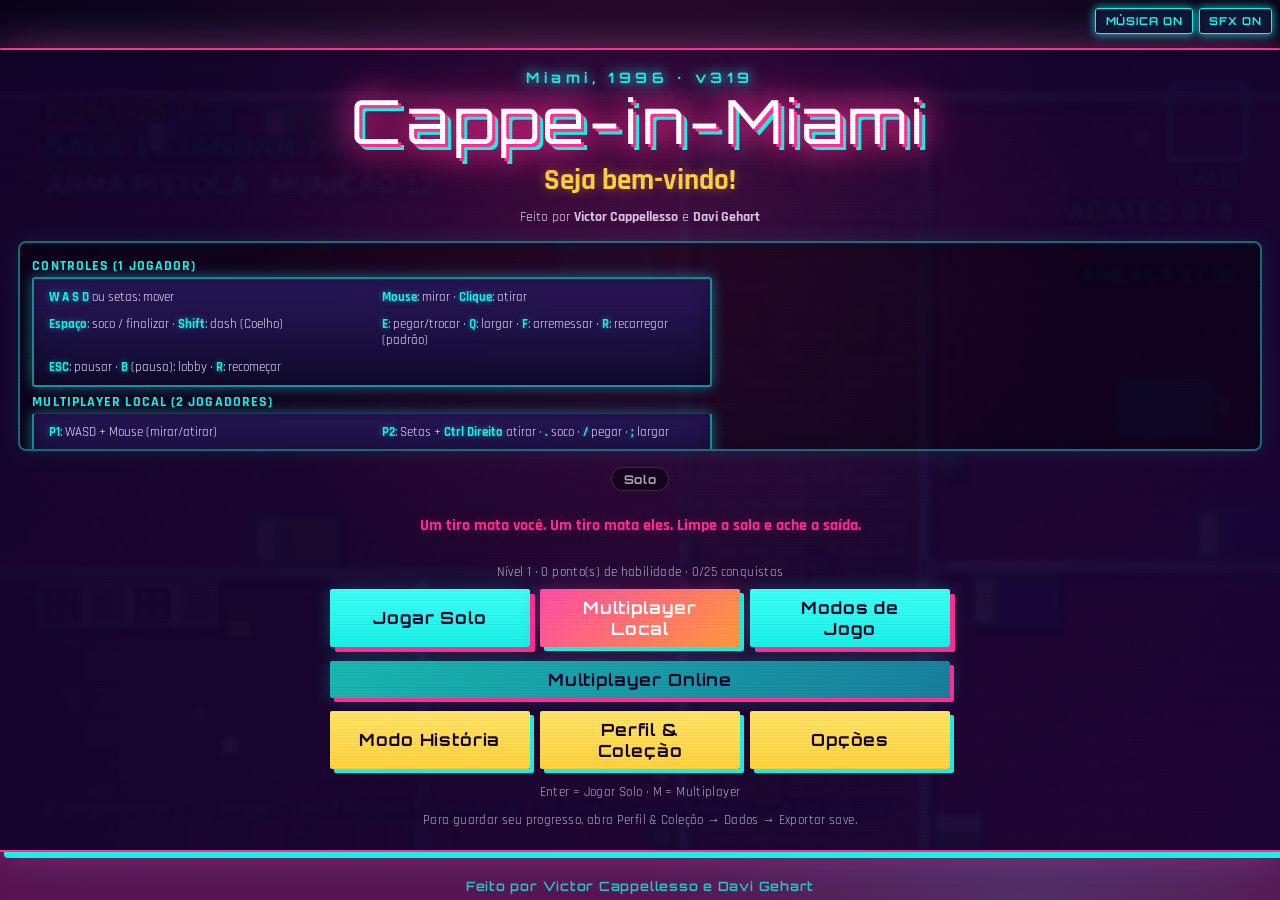
==== commit 3fecf360: "Permite escolher tecla de recarga nas duas versões" ====
--- a/Cappe-in-MiamiRustWasm/index.html
+++ b/Cappe-in-MiamiRustWasm/index.html
@@ -214,7 +214,7 @@
           <li><b>W A S D</b> ou setas: mover</li>
           <li><b>Mouse</b>: mirar · <b>Clique</b>: atirar</li>
           <li><b>Espaço</b>: soco / finalizar · <b>Shift</b>: dash (Coelho)</li>
-          <li><b>E</b>: pegar/trocar · <b>Q</b>: largar · <b>F</b>: arremessar · <b>R</b>: recarregar</li>
+          <li><b>E</b>: pegar/trocar · <b>Q</b>: largar · <b>F</b>: arremessar · <b>R</b>: recarregar (padrão)</li>
           <li><b>ESC</b>: pausar · <b>B</b> (pausa): lobby · <b>R</b>: recomeçar</li>
         </ul>
         <p class="menu-section-title">Multiplayer Local (2 Jogadores)</p>
@@ -280,7 +280,8 @@
           <label>Zona morta da câmera <input type="range" id="o-dead" min="0" max="2" step="0.1"> <span id="o-deadV"></span></label>
           <label>Amortecimento do tremor <select id="o-decay"><option value="rapido">Rápido</option><option value="padrao">Padrão</option><option value="suave">Suave</option></select></label>
           <label>Teclas de movimento <select id="o-keys"><option value="wasd">WASD + setas</option><option value="setas">Somente setas</option></select></label>
-          <label>Pegar/arremessar arma <select id="o-pick"><option value="e">E</option><option value="g">G</option><option value="t">T</option></select></label>
+          <label>Pegar/arremessar arma <select id="o-pick"><option value="e">E</option><option value="g">G</option><option value="t">T</option></select></label>
+          <label>Recarregar <select id="o-reload"><option value="r">R</option><option value="c">C</option></select></label>
         </fieldset>
         <fieldset><legend>ÁUDIO &amp; DADOS</legend>
           <label>Volume da música <input type="range" id="o-musVol" min="0" max="1" step=".05"></label>
@@ -626,7 +627,7 @@
   <script src="js/collision_sizes.js"></script>
   <script>
 // Cappe in Miami - feito por Victor Cappellesso e Davi Gehart
-const CFG_DEF = { gfx: 'alto', blood: 'alta', bloodRed: 100, crt: true, ghost: false, shake: true, shakeAmt: 100, fps: 0, sens: 1, zoom: .9, keys: 'wasd', pick: 'e', bright: 100, decay: 'padrao', combo: 2.5, dead: 1,
+const CFG_DEF = { gfx: 'alto', blood: 'alta', bloodRed: 100, crt: true, ghost: false, shake: true, shakeAmt: 100, fps: 0, sens: 1, zoom: .9, keys: 'wasd', pick: 'e', reloadKey: 'r', bright: 100, decay: 'padrao', combo: 2.5, dead: 1,
   res: 'auto', txt: 'normal', hc: false, cb: 'none', rmotion: matchMedia('(prefers-reduced-motion: reduce)').matches, noflash: false, dyslex: false,
   // qualidade visual avançada
   aa: true,          // antialiasing (suavização)
@@ -638,7 +639,7 @@
   dust: true         // partículas de poeira ambiente
 };
 const DECAY = { rapido: .75, padrao: .85, suave: .93 };
-const CFG_ENUMS = { gfx:['ultra','alto','medio','baixo','max','personalizado'], blood:['ultra','alta','media','baixa','off'], keys:['wasd','setas'], pick:['e','g','t'], decay:['rapido','padrao','suave'], res:['auto','1','1.5','2'], txt:['normal','grande','muito'], cb:['none','prot','deut','trit'], particles:['off','baixa','media','alta'] };
+const CFG_ENUMS = { gfx:['ultra','alto','medio','baixo','max','personalizado'], blood:['ultra','alta','media','baixa','off'], keys:['wasd','setas'], pick:['e','g','t'], reloadKey:['r','c'], decay:['rapido','padrao','suave'], res:['auto','1','1.5','2'], txt:['normal','grande','muito'], cb:['none','prot','deut','trit'], particles:['off','baixa','media','alta'] };
 const CFG_RANGES = { bloodRed:[0,100], shakeAmt:[0,100], sens:[.5,3], zoom:[.75,1.25], bright:[50,150], combo:[2,6], dead:[0,2] };
 const CFG_VALUES = { fps:[0,30,60,120] };
 function loadSavedCfg(saved) {
@@ -3377,7 +3378,7 @@
 function syncOpts() {
   $('o-gfx').value = CFG.gfx; $('o-blood').value = CFG.blood; $('o-fps').value = String(CFG.fps);
   $('o-bloodRed').value = CFG.bloodRed; $('o-bloodRedV').textContent = CFG.bloodRed + '%';
-  $('o-zoom').value = String(CFG.zoom); $('o-keys').value = CFG.keys; $('o-pick').value = CFG.pick;
+  $('o-zoom').value = String(CFG.zoom); $('o-keys').value = CFG.keys; $('o-pick').value = CFG.pick; $('o-reload').value = CFG.reloadKey;
   $('o-crt').checked = CFG.crt; $('o-ghost').checked = CFG.ghost; $('o-shake').checked = CFG.shake;
   if ($('o-shakeAmt')) { $('o-shakeAmt').value = CFG.shakeAmt; $('o-shakeAmtV').textContent = CFG.shakeAmt + '%'; }
   $('o-sens').value = CFG.sens; $('o-sensV').textContent = CFG.sens.toFixed(1) + 'x';
@@ -3406,7 +3407,8 @@
 $('o-fps').onchange = e => { setCfg({ fps: +e.target.value, gfx: 'personalizado' }); syncOpts(); };
 $('o-zoom').onchange = e => setCfg({ zoom: +e.target.value });
 $('o-keys').onchange = e => setCfg({ keys: e.target.value });
-$('o-pick').onchange = e => setCfg({ pick: e.target.value });
+$('o-pick').onchange = e => setCfg({ pick: e.target.value });
+$('o-reload').onchange = e => setCfg({ reloadKey: e.target.value });
 $('o-crt').onchange = e => { setCfg({ crt: e.target.checked, gfx: 'personalizado' }); syncOpts(); };
 $('o-ghost').onchange = e => { setCfg({ ghost: e.target.checked, gfx: 'personalizado' }); syncOpts(); };
 const qToggle = (id, key) => { const el = $(id); if (el) el.onchange = e => { setCfg({ [key]: e.target.checked, gfx: 'personalizado' }); syncOpts(); }; };
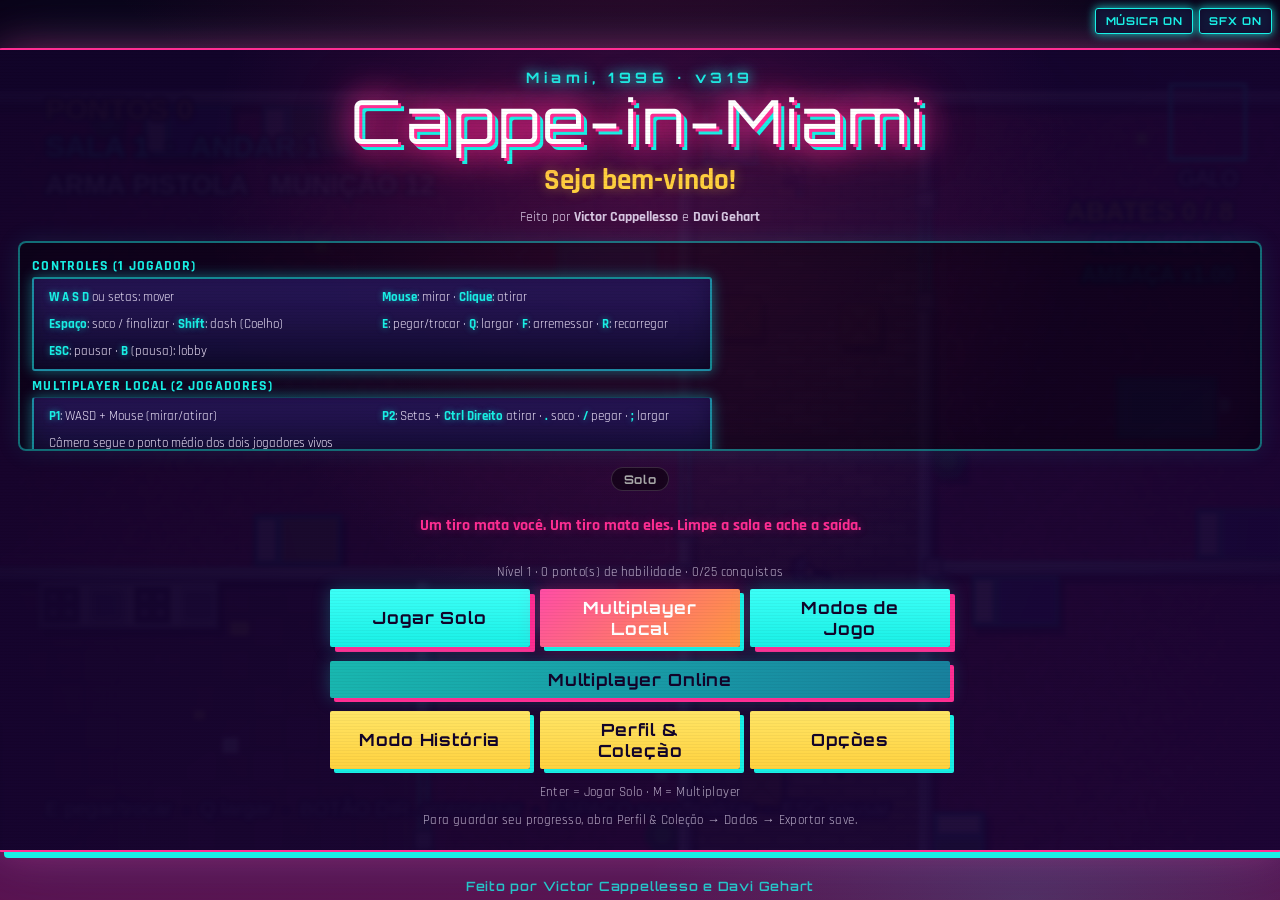
==== commit 1c2fb55c: "Mostra teclas configuradas na ajuda do menu" ====
--- a/Cappe-in-MiamiRustWasm/index.html
+++ b/Cappe-in-MiamiRustWasm/index.html
@@ -214,8 +214,8 @@
           <li><b>W A S D</b> ou setas: mover</li>
           <li><b>Mouse</b>: mirar · <b>Clique</b>: atirar</li>
           <li><b>Espaço</b>: soco / finalizar · <b>Shift</b>: dash (Coelho)</li>
-          <li><b>E</b>: pegar/trocar · <b>Q</b>: largar · <b>F</b>: arremessar · <b>R</b>: recarregar (padrão)</li>
-          <li><b>ESC</b>: pausar · <b>B</b> (pausa): lobby · <b>R</b>: recomeçar</li>
+          <li><b id="control-pick">E</b>: pegar/trocar · <b>Q</b>: largar · <b>F</b>: arremessar · <b id="control-reload">R</b>: recarregar</li>
+          <li><b>ESC</b>: pausar · <b>B</b> (pausa): lobby</li>
         </ul>
         <p class="menu-section-title">Multiplayer Local (2 Jogadores)</p>
         <ul class="controles multi-ctrl">
@@ -3398,7 +3398,9 @@
   if ($('o-dust')) $('o-dust').checked = CFG.dust !== false;
   if ($('o-particles')) $('o-particles').value = CFG.particles || 'media';
 }
-function setCfg(patch) { Object.assign(CFG, patch); saveCfg(); applyCfg(); }
+function updateControlHelp() { $('control-pick').textContent = CFG.pick.toUpperCase(); $('control-reload').textContent = CFG.reloadKey.toUpperCase(); }
+function setCfg(patch) { Object.assign(CFG, patch); saveCfg(); applyCfg(); updateControlHelp(); }
+updateControlHelp();
 $('optBtn').onclick = () => { syncOpts(); st = 'opt'; menu.classList.add('oculto'); $('opcoes').classList.remove('oculto'); };
 $('optBack').onclick = () => { $('opcoes').classList.add('oculto'); menu.classList.remove('oculto'); st = 'menu'; };
 $('o-gfx').onchange = e => { const v = e.target.value; if (PRESET[v]) setCfg(Object.assign({ gfx: v }, PRESET[v])); syncOpts(); };
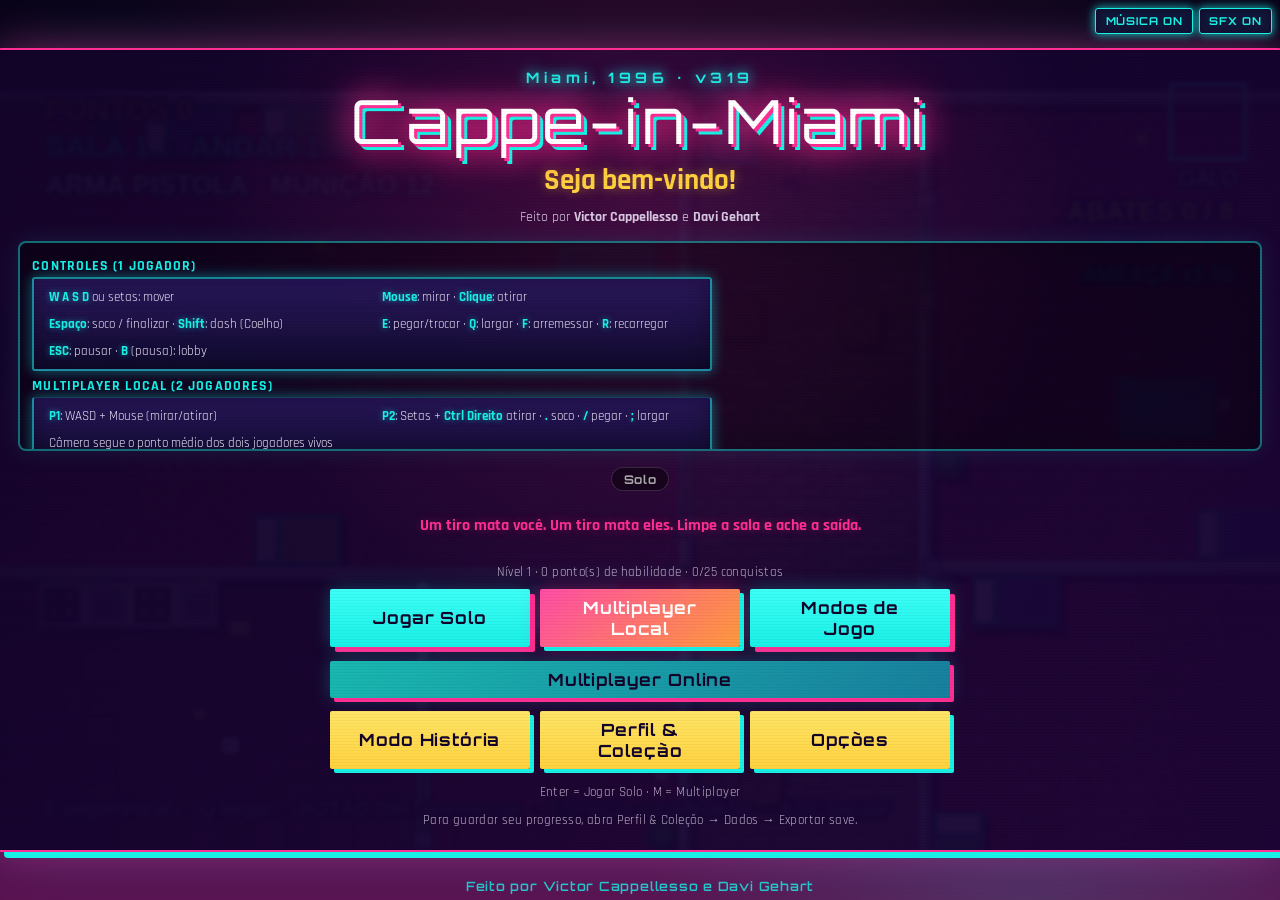
==== commit b4f5697b: "Melhora orientação ao falhar carregamento dos mapas" ====
--- a/Cappe-in-MiamiRustWasm/index.html
+++ b/Cappe-in-MiamiRustWasm/index.html
@@ -2077,7 +2077,7 @@
       NEON_PLAYABLE = maps.filter(neonMapIsAllowed); NEON_BY = new Map(NEON_PLAYABLE.map(m => [m.name, m]));
       resolve(NEON_PLAYABLE);
     };
-    script.onerror = () => { neonDefinitionsPromise = null; reject(new Error('Não foi possível carregar os mapas.')); };
+    script.onerror = () => { script.remove(); neonDefinitionsPromise = null; reject(new Error('Não foi possível carregar os mapas. Tente iniciar novamente.')); };
     document.head.appendChild(script);
   });
   return neonDefinitionsPromise;
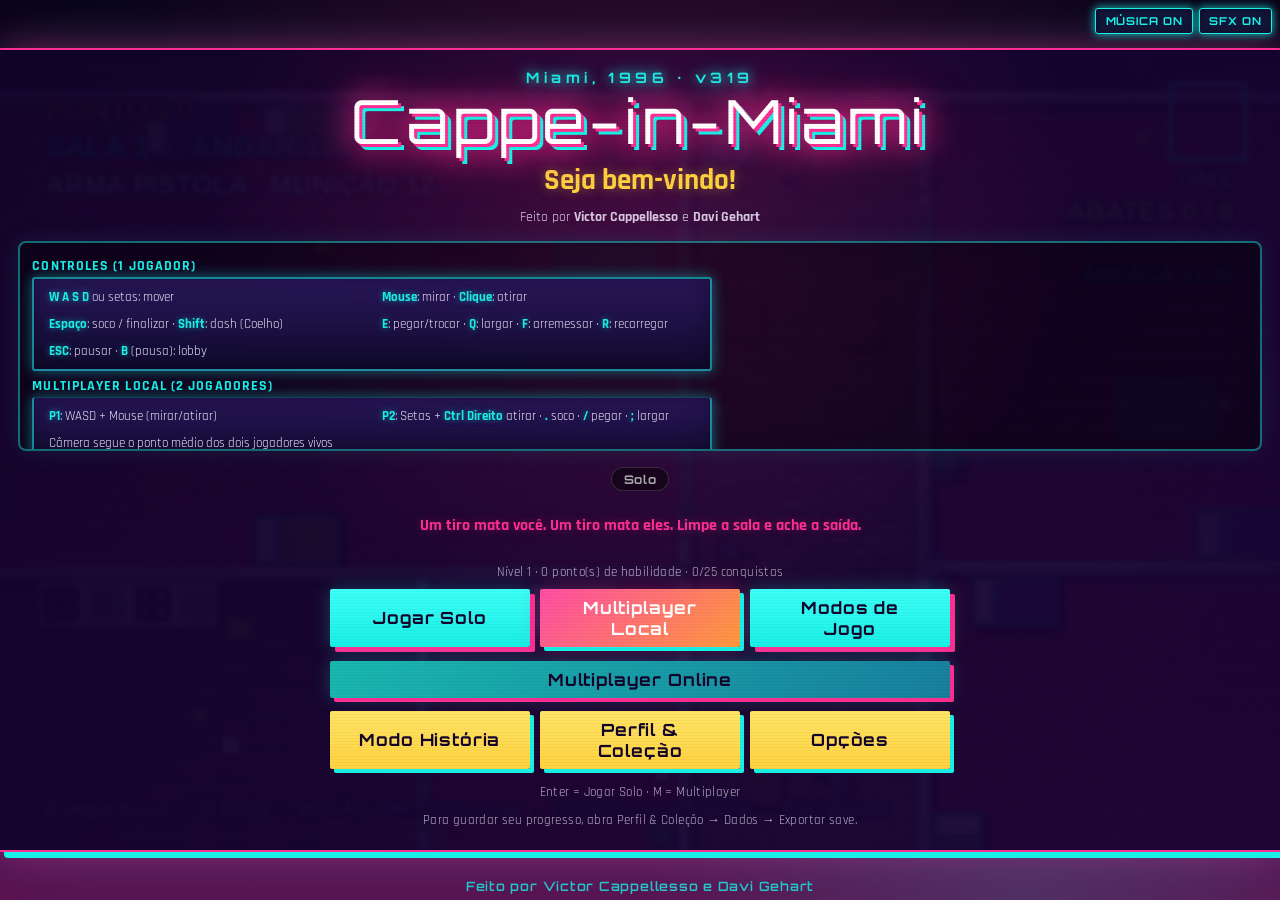
==== commit 971ced81: "Adiciona botão para restaurar controles padrão" ====
--- a/Cappe-in-MiamiRustWasm/index.html
+++ b/Cappe-in-MiamiRustWasm/index.html
@@ -281,7 +281,8 @@
           <label>Amortecimento do tremor <select id="o-decay"><option value="rapido">Rápido</option><option value="padrao">Padrão</option><option value="suave">Suave</option></select></label>
           <label>Teclas de movimento <select id="o-keys"><option value="wasd">WASD + setas</option><option value="setas">Somente setas</option></select></label>
           <label>Pegar/arremessar arma <select id="o-pick"><option value="e">E</option><option value="g">G</option><option value="t">T</option></select></label>
-          <label>Recarregar <select id="o-reload"><option value="r">R</option><option value="c">C</option></select></label>
+          <label>Recarregar <select id="o-reload"><option value="r">R</option><option value="c">C</option></select></label>
+          <button type="button" id="o-controls-reset" class="sec">Restaurar controles padrão</button>
         </fieldset>
         <fieldset><legend>ÁUDIO &amp; DADOS</legend>
           <label>Volume da música <input type="range" id="o-musVol" min="0" max="1" step=".05"></label>
@@ -3410,7 +3411,8 @@
 $('o-zoom').onchange = e => setCfg({ zoom: +e.target.value });
 $('o-keys').onchange = e => setCfg({ keys: e.target.value });
 $('o-pick').onchange = e => setCfg({ pick: e.target.value });
-$('o-reload').onchange = e => setCfg({ reloadKey: e.target.value });
+$('o-reload').onchange = e => setCfg({ reloadKey: e.target.value });
+$('o-controls-reset').onclick = () => { setCfg({ keys: CFG_DEF.keys, pick: CFG_DEF.pick, reloadKey: CFG_DEF.reloadKey }); syncOpts(); };
 $('o-crt').onchange = e => { setCfg({ crt: e.target.checked, gfx: 'personalizado' }); syncOpts(); };
 $('o-ghost').onchange = e => { setCfg({ ghost: e.target.checked, gfx: 'personalizado' }); syncOpts(); };
 const qToggle = (id, key) => { const el = $(id); if (el) el.onchange = e => { setCfg({ [key]: e.target.checked, gfx: 'personalizado' }); syncOpts(); }; };
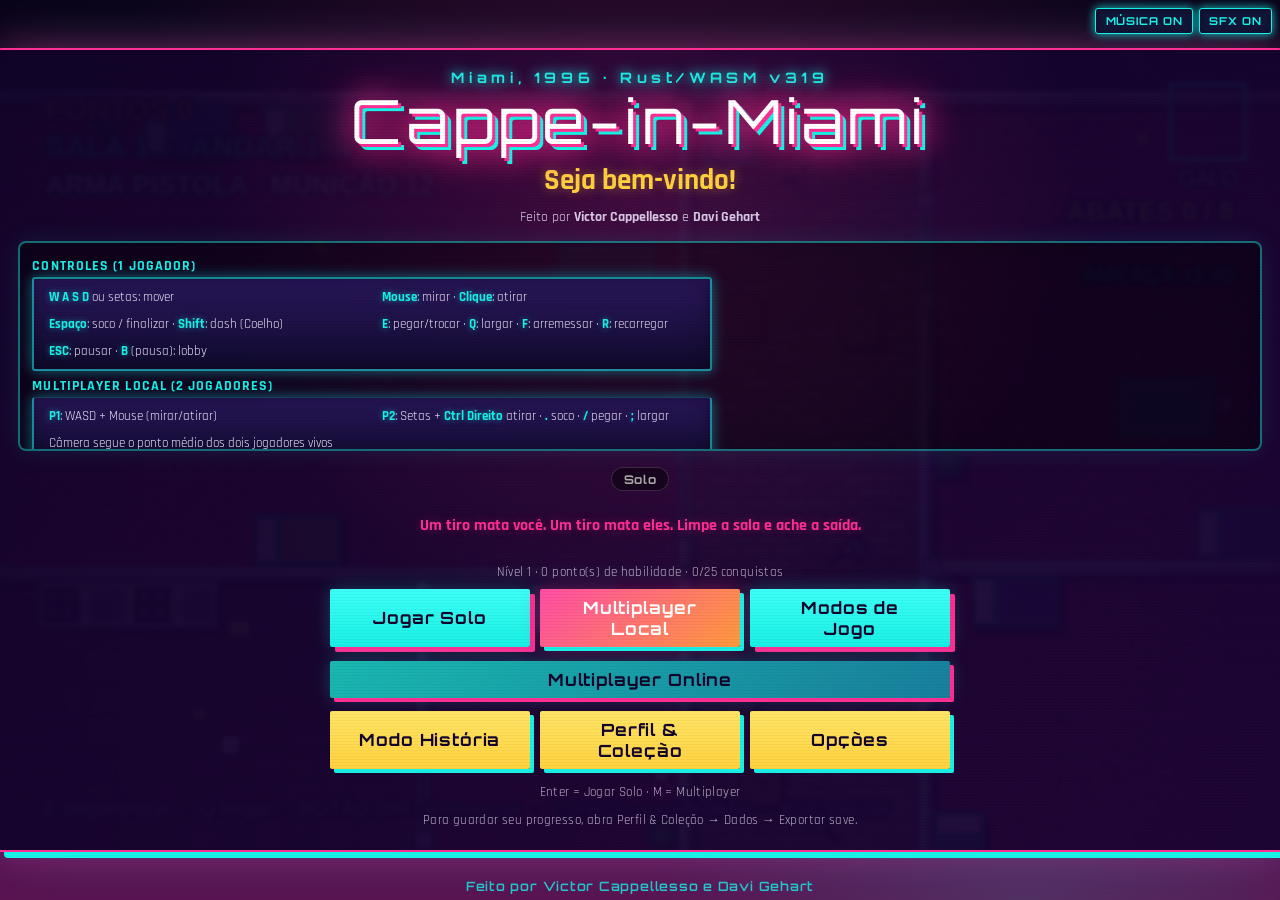
==== commit d82575f0: "Identifica edição do jogo no menu inicial" ====
--- a/Cappe-in-MiamiRustWasm/index.html
+++ b/Cappe-in-MiamiRustWasm/index.html
@@ -204,7 +204,7 @@
     <canvas id="c" width="960" height="600" aria-label="Área do jogo"></canvas>
 
     <section id="menu" class="overlay">
-      <p class="tag">Miami, 1996 · v319</p>
+      <p class="tag">Miami, 1996 · Rust/WASM v319</p>
       <h1>Cappe-in-Miami</h1>
       <p class="bemvindo">Seja bem-vindo!</p>
       <p class="credito">Feito por <strong>Victor Cappellesso</strong> e <strong>Davi Gehart</strong></p>
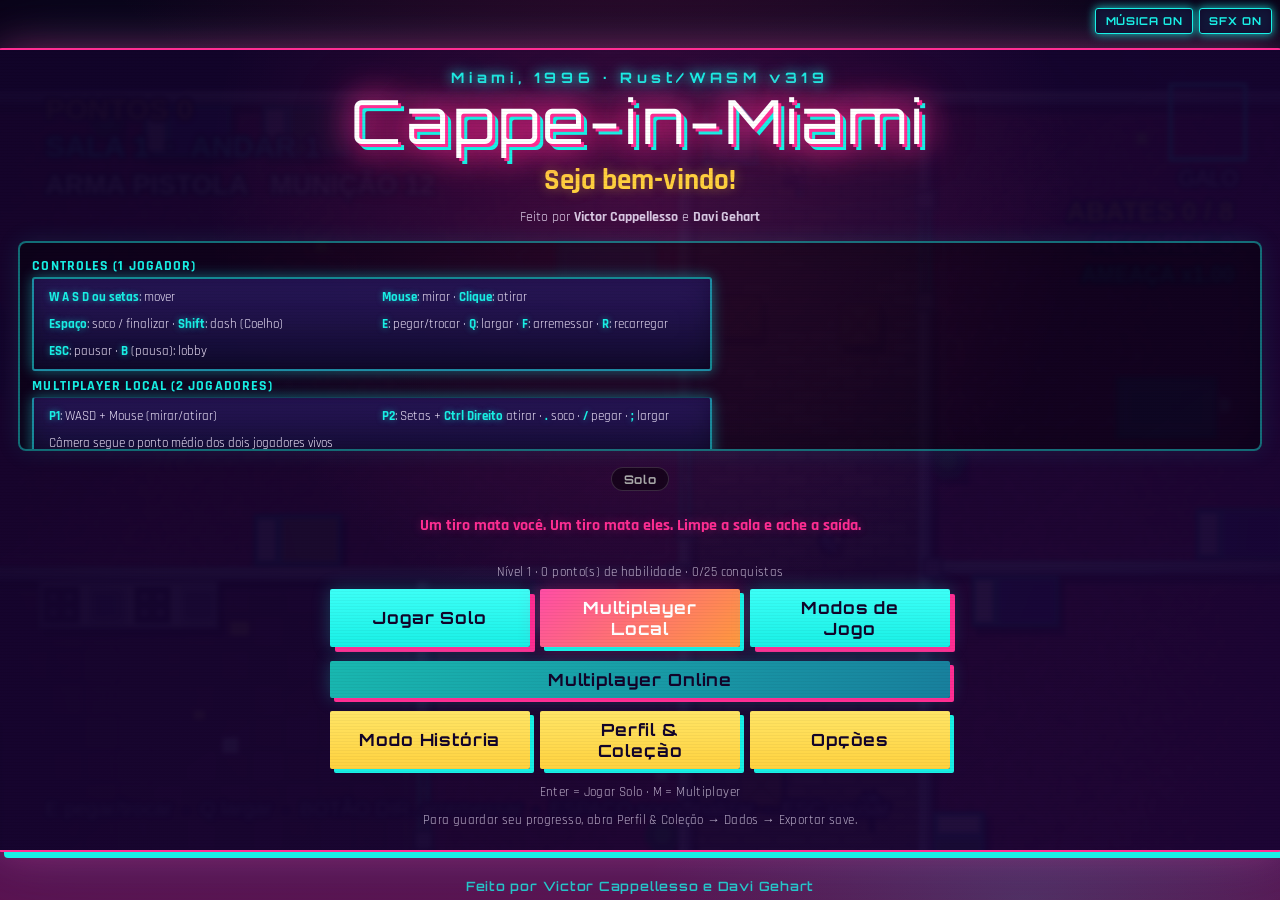
==== commit 27793907: "Mostra movimento configurado no menu" ====
--- a/Cappe-in-MiamiRustWasm/index.html
+++ b/Cappe-in-MiamiRustWasm/index.html
@@ -211,7 +211,7 @@
       <div class="menu-controls-box">
         <p class="menu-section-title">Controles (1 Jogador)</p>
         <ul class="controles">
-          <li><b>W A S D</b> ou setas: mover</li>
+          <li><b id="control-move">W A S D ou setas</b>: mover</li>
           <li><b>Mouse</b>: mirar · <b>Clique</b>: atirar</li>
           <li><b>Espaço</b>: soco / finalizar · <b>Shift</b>: dash (Coelho)</li>
           <li><b id="control-pick">E</b>: pegar/trocar · <b>Q</b>: largar · <b>F</b>: arremessar · <b id="control-reload">R</b>: recarregar</li>
@@ -3399,7 +3399,7 @@
   if ($('o-dust')) $('o-dust').checked = CFG.dust !== false;
   if ($('o-particles')) $('o-particles').value = CFG.particles || 'media';
 }
-function updateControlHelp() { $('control-pick').textContent = CFG.pick.toUpperCase(); $('control-reload').textContent = CFG.reloadKey.toUpperCase(); }
+function updateControlHelp() { $('control-move').textContent = CFG.keys === 'setas' ? 'Setas' : 'W A S D ou setas'; $('control-pick').textContent = CFG.pick.toUpperCase(); $('control-reload').textContent = CFG.reloadKey.toUpperCase(); }
 function setCfg(patch) { Object.assign(CFG, patch); saveCfg(); applyCfg(); updateControlHelp(); }
 updateControlHelp();
 $('optBtn').onclick = () => { syncOpts(); st = 'opt'; menu.classList.add('oculto'); $('opcoes').classList.remove('oculto'); };
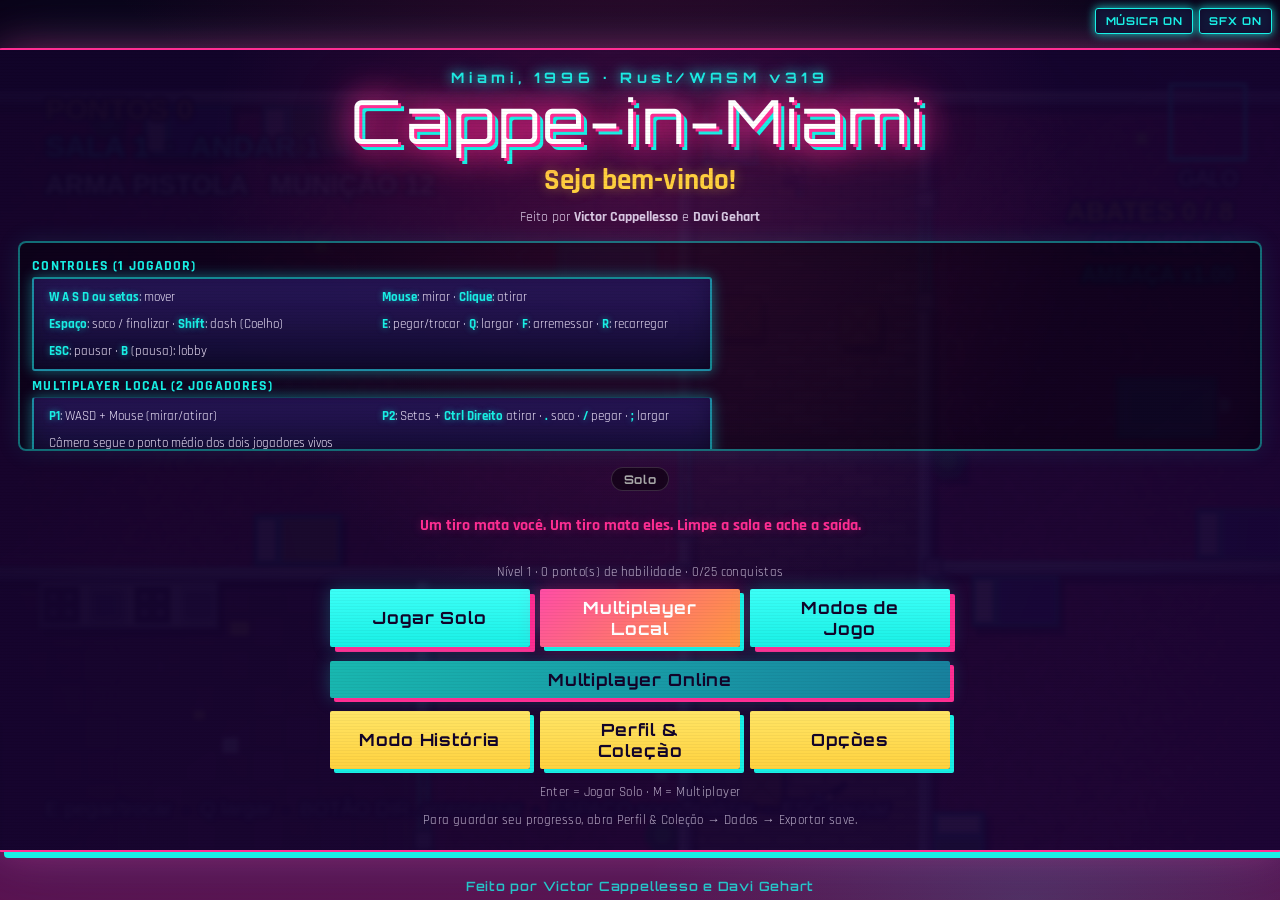
==== commit 7dff7b83: "Esclarece objetivo de saída nas duas versões" ====
--- a/Cappe-in-MiamiRustWasm/index.html
+++ b/Cappe-in-MiamiRustWasm/index.html
@@ -2612,7 +2612,7 @@
     cleared = true; addScore(200 + 50 * lvl); popup(P.x, P.y - 30, 'BÔNUS +' + (200 + 50 * lvl), '#ffd23f');
     const sp = predio[0].startPos, zone = [sp[0] - 45, sp[1] - 45, 90, 90];
     if (!curGrid && !(curNeon && neonCar)) { predio[0].exitR = zone; if (andar === 0) exitR = zone; }   // a saída vira a área de volta ao início
-    flash = 1; retorno = !curGrid; banner = { txt: 'GO TO CAR', sub: curGrid ? 'siga até o carro ' + exitArrow() : 'volte ao início ' + exitArrow(), t: 2.8 }; freeze = Math.max(freeze, .12); triggerScreenShake(6, .2);
+    flash = 1; retorno = !curGrid; banner = { txt: curGrid ? 'VÁ ATÉ O CARRO' : 'VOLTE AO INÍCIO', sub: exitArrow(), t: 2.8 }; freeze = Math.max(freeze, .12); triggerScreenShake(6, .2);
   }
   // mapa sem carro: a área de volta ao início só conta depois que o jogador sai dela (não avança na hora)
   const exitPlayer = P.dead && window.EXP && EXP.MULTI && EXP.MULTI.P2 && !EXP.MULTI.P2.dead ? EXP.MULTI.P2 : P;
@@ -3247,7 +3247,7 @@
     clearedTexts.push({ text: 'SALA LIMPA!  RANK ' + rankForStats() + '  ·  ' + (retorno ? 'VOLTE AO INÍCIO ' : 'VÁ ATÉ A SAÍDA ') + exitArrow(), x: W / 2, y: H - 62, color: '#ffd23f', font: '34px Impact, sans-serif', align: 'center' });
     clearedTexts.push({ text: 'TEMPO ' + levelStats.time.toFixed(1) + 's  ·  COMBO MÁX ' + levelStats.maxCombo + '  ·  PRECISÃO ' + Math.round((levelStats.shots ? levelStats.hits / levelStats.shots : 1) * 100) + '%', x: W / 2, y: H - 92, color: '#fff', font: '16px Impact, sans-serif', align: 'center' });
   }
-  if (cleared && st === 'play' && curGrid && Math.floor(performance.now() / 350) % 2 === 0) clearedTexts.push({ text: 'GO TO CAR ' + exitArrow(), x: W / 2, y: 150, color: '#19f0e6', font: 'bold 46px Impact, sans-serif', align: 'center' });
+  if (cleared && st === 'play' && curGrid && Math.floor(performance.now() / 350) % 2 === 0) clearedTexts.push({ text: 'VÁ ATÉ O CARRO ' + exitArrow(), x: W / 2, y: 150, color: '#19f0e6', font: 'bold 46px Impact, sans-serif', align: 'center' });
   if (clearedTexts.length) drawHudTextBatch(clearedTexts);
   if (banner.t > 0 && st === 'play') {
     const alpha = Math.min(1, banner.t * 1.5), bannerTexts = [{ text: banner.txt, x: W / 2, y: H / 2 + 20, color: '#ff2e93', font: '72px Impact, sans-serif', align: 'center', alpha }];
